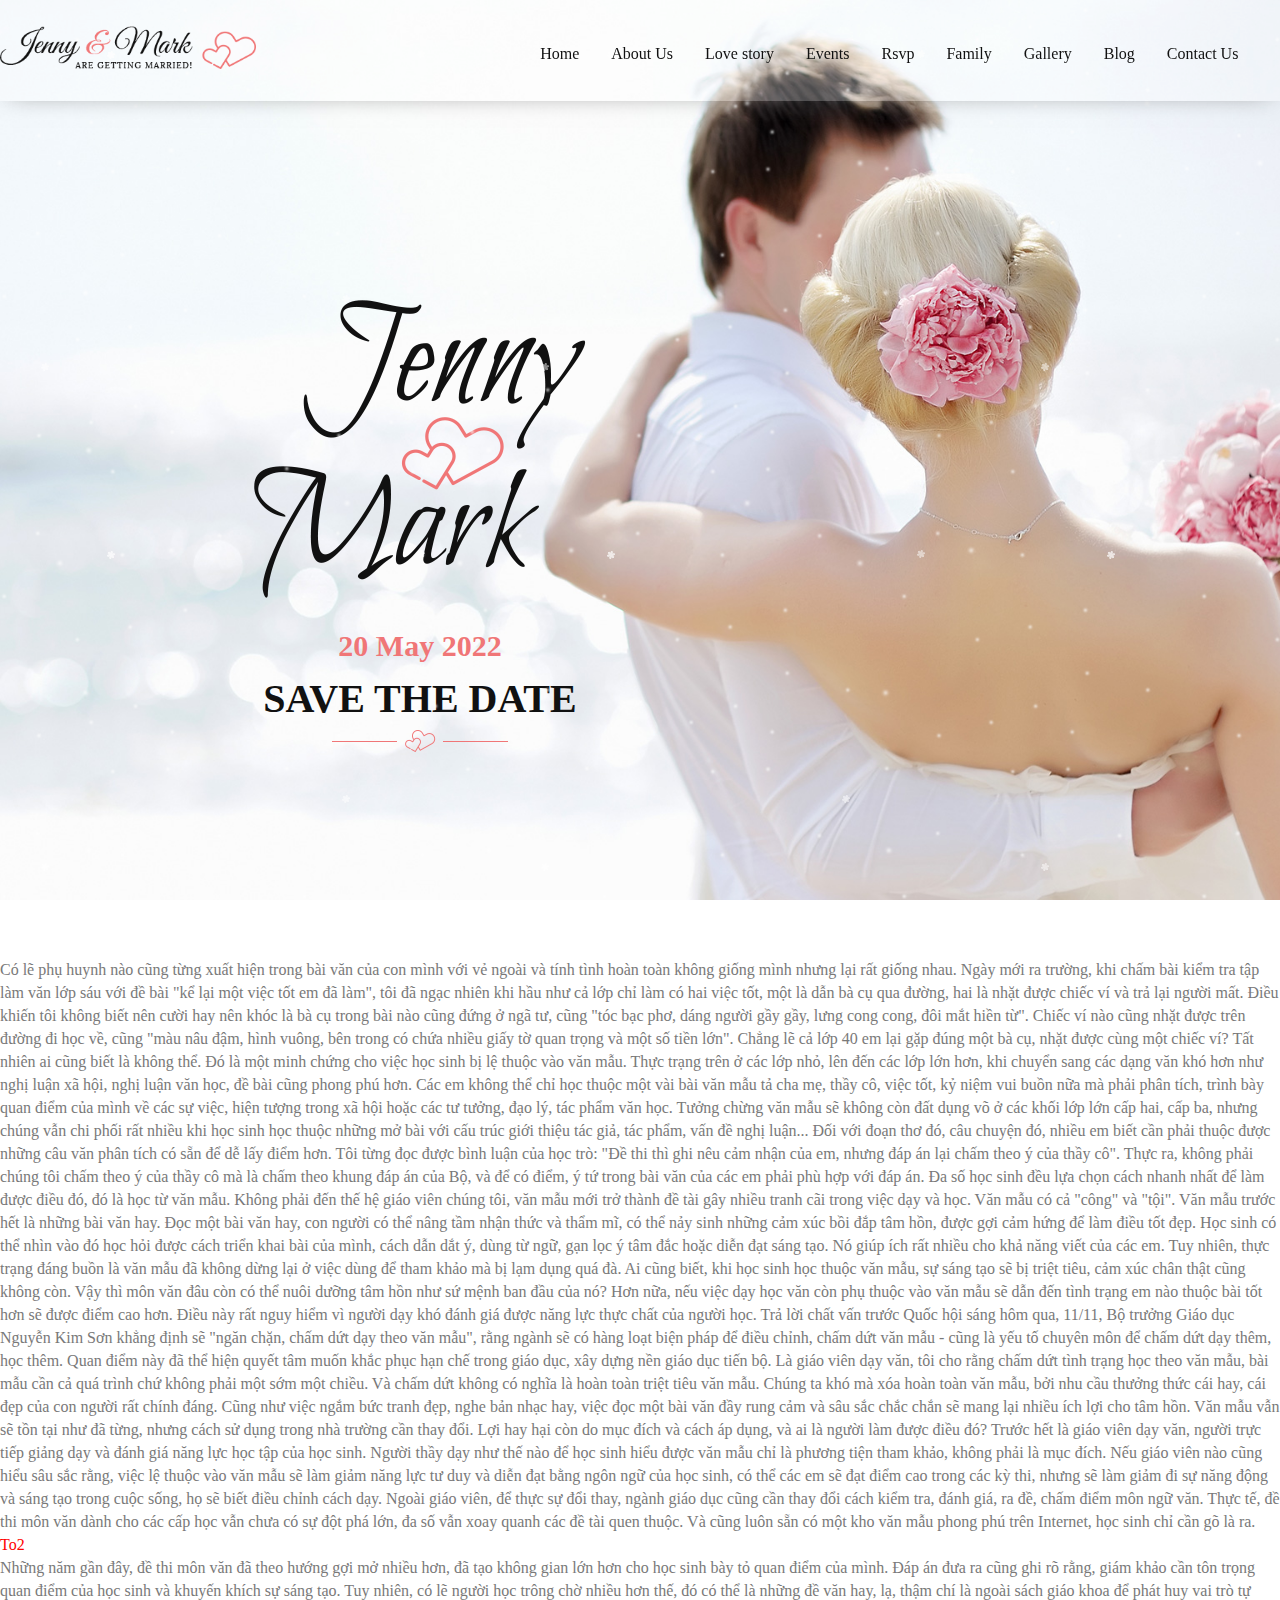
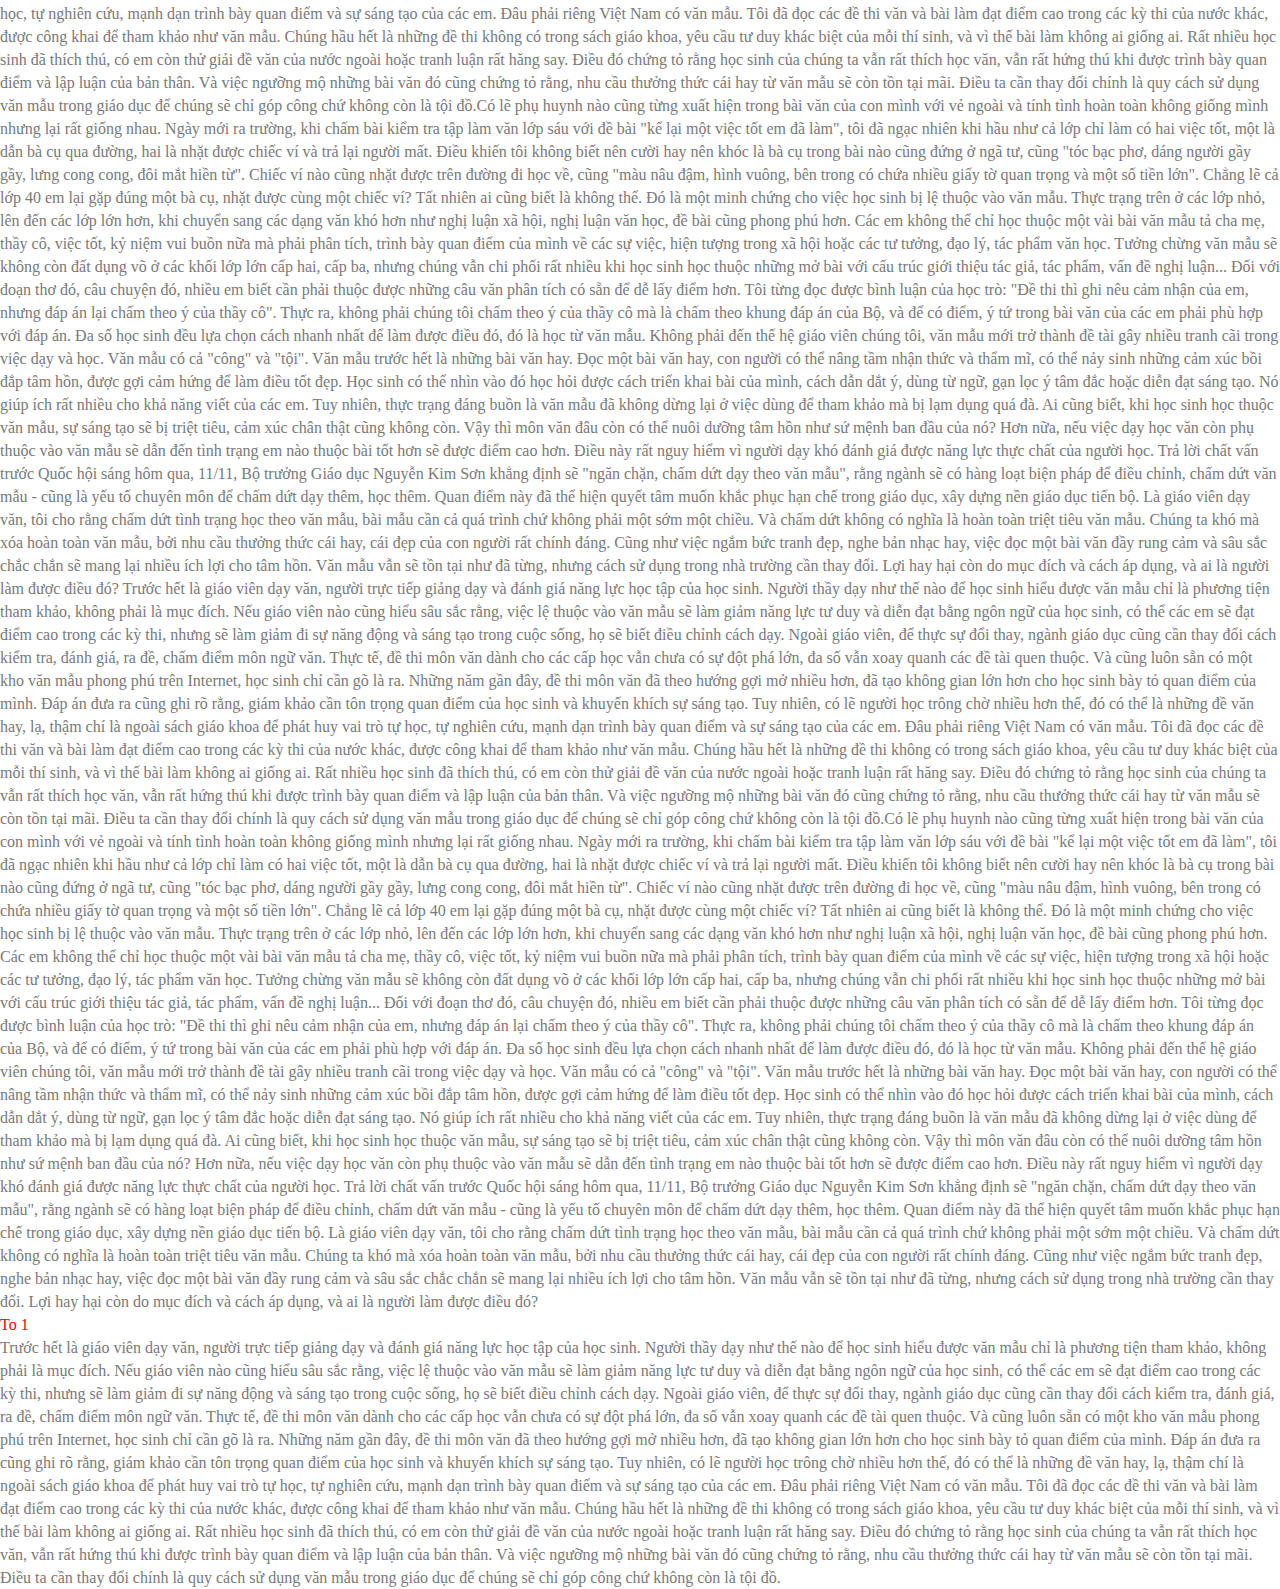
==== index.html @ ba6ad2a2 "task2" ====
<!DOCTYPE html>
<html lang="en">

<head>
    <meta charset="UTF-8">
    <meta http-equiv="X-UA-Compatible" content="IE=edge">
    <meta name="viewport" content="width=device-width, initial-scale=1.0">
    <title>Wedding</title>
    <link rel="stylesheet" href="style.css">
</head>

<body>
    <div class="croll_wrap" section-croll="0">
        <div class="slider">
            <div id="snow"></div>
            <div class="header1">
                <div class="container_header1">
                    <div class="header1_left">
                        <img id="header_logo" src="images/logo.png" alt="">
                    </div>
                    <div class="header1_right">
                        <div class="container_menu">
                            <ul>
                                <li><a href="">Home</a></li>
                                <li><a href="">About Us</a></li>
                                <li><a href="">Love story</a></li>
                                <li><a href="">Events</a></li>
                                <li><a href="">Rsvp</a></li>
                                <li><a href="">Family</a></li>
                                <li><a href="">Gallery</a></li>
                                <li><a href="">Blog</a></li>
                                <li><a href="">Contact Us</a></li>
                            </ul>
                        </div>
                    </div>
                </div>
            </div>
            <div class="info">
                <img src="images/name.png" alt="Slider Img" class="img-responsive">
                <h3>20 may 2022</h3>
                <h1>Save The Date</h1>
                <img src="images/heading.png" alt="Heading" class="img-responsive">
            </div>
        </div>
    </div>
    
    
    Có lẽ phụ huynh nào cũng từng xuất hiện trong bài văn của con mình với vẻ ngoài và tính tình hoàn toàn không giống mình nhưng lại rất giống nhau.

Ngày mới ra trường, khi chấm bài kiểm tra tập làm văn lớp sáu với đề bài "kể lại một việc tốt em đã làm", tôi đã ngạc nhiên khi hầu như cả lớp chỉ làm có hai việc tốt, một là dẫn bà cụ qua đường, hai là nhặt được chiếc ví và trả lại người mất.

Điều khiến tôi không biết nên cười hay nên khóc là bà cụ trong bài nào cũng đứng ở ngã tư, cũng "tóc bạc phơ, dáng người gầy gầy, lưng cong cong, đôi mắt hiền từ". Chiếc ví nào cũng nhặt được trên đường đi học về, cũng "màu nâu đậm, hình vuông, bên trong có chứa nhiều giấy tờ quan trọng và một số tiền lớn".

Chẳng lẽ cả lớp 40 em lại gặp đúng một bà cụ, nhặt được cùng một chiếc ví? Tất nhiên ai cũng biết là không thể. Đó là một minh chứng cho việc học sinh bị lệ thuộc vào văn mẫu.

Thực trạng trên ở các lớp nhỏ, lên đến các lớp lớn hơn, khi chuyển sang các dạng văn khó hơn như nghị luận xã hội, nghị luận văn học, đề bài cũng phong phú hơn. Các em không thể chỉ học thuộc một vài bài văn mẫu tả cha mẹ, thầy cô, việc tốt, kỷ niệm vui buồn nữa mà phải phân tích, trình bày quan điểm của mình về các sự việc, hiện tượng trong xã hội hoặc các tư tưởng, đạo lý, tác phẩm văn học.

Tưởng chừng văn mẫu sẽ không còn đất dụng võ ở các khối lớp lớn cấp hai, cấp ba, nhưng chúng vẫn chi phối rất nhiều khi học sinh học thuộc những mở bài với cấu trúc giới thiệu tác giả, tác phẩm, vấn đề nghị luận... Đối với đoạn thơ đó, câu chuyện đó, nhiều em biết cần phải thuộc được những câu văn phân tích có sẵn để dễ lấy điểm hơn.

Tôi từng đọc được bình luận của học trò: "Đề thi thì ghi nêu cảm nhận của em, nhưng đáp án lại chấm theo ý của thầy cô". Thực ra, không phải chúng tôi chấm theo ý của thầy cô mà là chấm theo khung đáp án của Bộ, và để có điểm, ý tứ trong bài văn của các em phải phù hợp với đáp án. Đa số học sinh đều lựa chọn cách nhanh nhất để làm được điều đó, đó là học từ văn mẫu.

Không phải đến thế hệ giáo viên chúng tôi, văn mẫu mới trở thành đề tài gây nhiều tranh cãi trong việc dạy và học. Văn mẫu có cả "công" và "tội".

Văn mẫu trước hết là những bài văn hay. Đọc một bài văn hay, con người có thể nâng tầm nhận thức và thẩm mĩ, có thể nảy sinh những cảm xúc bồi đắp tâm hồn, được gợi cảm hứng để làm điều tốt đẹp. Học sinh có thể nhìn vào đó học hỏi được cách triển khai bài của mình, cách dẫn dắt ý, dùng từ ngữ, gạn lọc ý tâm đắc hoặc diễn đạt sáng tạo. Nó giúp ích rất nhiều cho khả năng viết của các em.

Tuy nhiên, thực trạng đáng buồn là văn mẫu đã không dừng lại ở việc dùng để tham khảo mà bị lạm dụng quá đà. Ai cũng biết, khi học sinh học thuộc văn mẫu, sự sáng tạo sẽ bị triệt tiêu, cảm xúc chân thật cũng không còn. Vậy thì môn văn đâu còn có thể nuôi dưỡng tâm hồn như sứ mệnh ban đầu của nó? Hơn nữa, nếu việc dạy học văn còn phụ thuộc vào văn mẫu sẽ dẫn đến tình trạng em nào thuộc bài tốt hơn sẽ được điểm cao hơn. Điều này rất nguy hiểm vì người dạy khó đánh giá được năng lực thực chất của người học.

Trả lời chất vấn trước Quốc hội sáng hôm qua, 11/11, Bộ trưởng Giáo dục Nguyễn Kim Sơn khẳng định sẽ "ngăn chặn, chấm dứt dạy theo văn mẫu", rằng ngành sẽ có hàng loạt biện pháp để điều chỉnh, chấm dứt văn mẫu - cũng là yếu tố chuyên môn để chấm dứt dạy thêm, học thêm.

Quan điểm này đã thể hiện quyết tâm muốn khắc phục hạn chế trong giáo dục, xây dựng nền giáo dục tiến bộ. Là giáo viên dạy văn, tôi cho rằng chấm dứt tình trạng học theo văn mẫu, bài mẫu cần cả quá trình chứ không phải một sớm một chiều. Và chấm dứt không có nghĩa là hoàn toàn triệt tiêu văn mẫu.

Chúng ta khó mà xóa hoàn toàn văn mẫu, bởi nhu cầu thưởng thức cái hay, cái đẹp của con người rất chính đáng. Cũng như việc ngắm bức tranh đẹp, nghe bản nhạc hay, việc đọc một bài văn đầy rung cảm và sâu sắc chắc chắn sẽ mang lại nhiều ích lợi cho tâm hồn. Văn mẫu vẫn sẽ tồn tại như đã từng, nhưng cách sử dụng trong nhà trường cần thay đổi. Lợi hay hại còn do mục đích và cách áp dụng, và ai là người làm được điều đó?

Trước hết là giáo viên dạy văn, người trực tiếp giảng dạy và đánh giá năng lực học tập của học sinh. Người thầy dạy như thế nào để học sinh hiểu được văn mẫu chỉ là phương tiện tham khảo, không phải là mục đích. Nếu giáo viên nào cũng hiểu sâu sắc rằng, việc lệ thuộc vào văn mẫu sẽ làm giảm năng lực tư duy và diễn đạt bằng ngôn ngữ của học sinh, có thể các em sẽ đạt điểm cao trong các kỳ thi, nhưng sẽ làm giảm đi sự năng động và sáng tạo trong cuộc sống, họ sẽ biết điều chỉnh cách dạy.

Ngoài giáo viên, để thực sự đổi thay, ngành giáo dục cũng cần thay đổi cách kiểm tra, đánh giá, ra đề, chấm điểm môn ngữ văn. Thực tế, đề thi môn văn dành cho các cấp học vẫn chưa có sự đột phá lớn, đa số vẫn xoay quanh các đề tài quen thuộc. Và cũng luôn sẵn có một kho văn mẫu phong phú trên Internet, học sinh chỉ cần gõ là ra.
<div id="section1">
    <a href="#section2" style="color: red;">To2</a>
</div>
Những năm gần đây, đề thi môn văn đã theo hướng gợi mở nhiều hơn, đã tạo không gian lớn hơn cho học sinh bày tỏ quan điểm của mình. Đáp án đưa ra cũng ghi rõ rằng, giám khảo cần tôn trọng quan điểm của học sinh và khuyến khích sự sáng tạo. Tuy nhiên, có lẽ người học trông chờ nhiều hơn thế, đó có thể là những đề văn hay, lạ, thậm chí là ngoài sách giáo khoa để phát huy vai trò tự học, tự nghiên cứu, mạnh dạn trình bày quan điểm và sự sáng tạo của các em.

Đâu phải riêng Việt Nam có văn mẫu. Tôi đã đọc các đề thi văn và bài làm đạt điểm cao trong các kỳ thi của nước khác, được công khai để tham khảo như văn mẫu. Chúng hầu hết là những đề thi không có trong sách giáo khoa, yêu cầu tư duy khác biệt của mỗi thí sinh, và vì thế bài làm không ai giống ai. Rất nhiều học sinh đã thích thú, có em còn thử giải đề văn của nước ngoài hoặc tranh luận rất hăng say. Điều đó chứng tỏ rằng học sinh của chúng ta vẫn rất thích học văn, vẫn rất hứng thú khi được trình bày quan điểm và lập luận của bản thân.

Và việc ngưỡng mộ những bài văn đó cũng chứng tỏ rằng, nhu cầu thưởng thức cái hay từ văn mẫu sẽ còn tồn tại mãi. Điều ta cần thay đổi chính là quy cách sử dụng văn mẫu trong giáo dục để chúng sẽ chỉ góp công chứ không còn là tội đồ.Có lẽ phụ huynh nào cũng từng xuất hiện trong bài văn của con mình với vẻ ngoài và tính tình hoàn toàn không giống mình nhưng lại rất giống nhau.

Ngày mới ra trường, khi chấm bài kiểm tra tập làm văn lớp sáu với đề bài "kể lại một việc tốt em đã làm", tôi đã ngạc nhiên khi hầu như cả lớp chỉ làm có hai việc tốt, một là dẫn bà cụ qua đường, hai là nhặt được chiếc ví và trả lại người mất.

Điều khiến tôi không biết nên cười hay nên khóc là bà cụ trong bài nào cũng đứng ở ngã tư, cũng "tóc bạc phơ, dáng người gầy gầy, lưng cong cong, đôi mắt hiền từ". Chiếc ví nào cũng nhặt được trên đường đi học về, cũng "màu nâu đậm, hình vuông, bên trong có chứa nhiều giấy tờ quan trọng và một số tiền lớn".

Chẳng lẽ cả lớp 40 em lại gặp đúng một bà cụ, nhặt được cùng một chiếc ví? Tất nhiên ai cũng biết là không thể. Đó là một minh chứng cho việc học sinh bị lệ thuộc vào văn mẫu.

Thực trạng trên ở các lớp nhỏ, lên đến các lớp lớn hơn, khi chuyển sang các dạng văn khó hơn như nghị luận xã hội, nghị luận văn học, đề bài cũng phong phú hơn. Các em không thể chỉ học thuộc một vài bài văn mẫu tả cha mẹ, thầy cô, việc tốt, kỷ niệm vui buồn nữa mà phải phân tích, trình bày quan điểm của mình về các sự việc, hiện tượng trong xã hội hoặc các tư tưởng, đạo lý, tác phẩm văn học.

Tưởng chừng văn mẫu sẽ không còn đất dụng võ ở các khối lớp lớn cấp hai, cấp ba, nhưng chúng vẫn chi phối rất nhiều khi học sinh học thuộc những mở bài với cấu trúc giới thiệu tác giả, tác phẩm, vấn đề nghị luận... Đối với đoạn thơ đó, câu chuyện đó, nhiều em biết cần phải thuộc được những câu văn phân tích có sẵn để dễ lấy điểm hơn.

Tôi từng đọc được bình luận của học trò: "Đề thi thì ghi nêu cảm nhận của em, nhưng đáp án lại chấm theo ý của thầy cô". Thực ra, không phải chúng tôi chấm theo ý của thầy cô mà là chấm theo khung đáp án của Bộ, và để có điểm, ý tứ trong bài văn của các em phải phù hợp với đáp án. Đa số học sinh đều lựa chọn cách nhanh nhất để làm được điều đó, đó là học từ văn mẫu.

Không phải đến thế hệ giáo viên chúng tôi, văn mẫu mới trở thành đề tài gây nhiều tranh cãi trong việc dạy và học. Văn mẫu có cả "công" và "tội".

Văn mẫu trước hết là những bài văn hay. Đọc một bài văn hay, con người có thể nâng tầm nhận thức và thẩm mĩ, có thể nảy sinh những cảm xúc bồi đắp tâm hồn, được gợi cảm hứng để làm điều tốt đẹp. Học sinh có thể nhìn vào đó học hỏi được cách triển khai bài của mình, cách dẫn dắt ý, dùng từ ngữ, gạn lọc ý tâm đắc hoặc diễn đạt sáng tạo. Nó giúp ích rất nhiều cho khả năng viết của các em.
Tuy nhiên, thực trạng đáng buồn là văn mẫu đã không dừng lại ở việc dùng để tham khảo mà bị lạm dụng quá đà. Ai cũng biết, khi học sinh học thuộc văn mẫu, sự sáng tạo sẽ bị triệt tiêu, cảm xúc chân thật cũng không còn. Vậy thì môn văn đâu còn có thể nuôi dưỡng tâm hồn như sứ mệnh ban đầu của nó? Hơn nữa, nếu việc dạy học văn còn phụ thuộc vào văn mẫu sẽ dẫn đến tình trạng em nào thuộc bài tốt hơn sẽ được điểm cao hơn. Điều này rất nguy hiểm vì người dạy khó đánh giá được năng lực thực chất của người học.

Trả lời chất vấn trước Quốc hội sáng hôm qua, 11/11, Bộ trưởng Giáo dục Nguyễn Kim Sơn khẳng định sẽ "ngăn chặn, chấm dứt dạy theo văn mẫu", rằng ngành sẽ có hàng loạt biện pháp để điều chỉnh, chấm dứt văn mẫu - cũng là yếu tố chuyên môn để chấm dứt dạy thêm, học thêm.

Quan điểm này đã thể hiện quyết tâm muốn khắc phục hạn chế trong giáo dục, xây dựng nền giáo dục tiến bộ. Là giáo viên dạy văn, tôi cho rằng chấm dứt tình trạng học theo văn mẫu, bài mẫu cần cả quá trình chứ không phải một sớm một chiều. Và chấm dứt không có nghĩa là hoàn toàn triệt tiêu văn mẫu.

Chúng ta khó mà xóa hoàn toàn văn mẫu, bởi nhu cầu thưởng thức cái hay, cái đẹp của con người rất chính đáng. Cũng như việc ngắm bức tranh đẹp, nghe bản nhạc hay, việc đọc một bài văn đầy rung cảm và sâu sắc chắc chắn sẽ mang lại nhiều ích lợi cho tâm hồn. Văn mẫu vẫn sẽ tồn tại như đã từng, nhưng cách sử dụng trong nhà trường cần thay đổi. Lợi hay hại còn do mục đích và cách áp dụng, và ai là người làm được điều đó?

Trước hết là giáo viên dạy văn, người trực tiếp giảng dạy và đánh giá năng lực học tập của học sinh. Người thầy dạy như thế nào để học sinh hiểu được văn mẫu chỉ là phương tiện tham khảo, không phải là mục đích. Nếu giáo viên nào cũng hiểu sâu sắc rằng, việc lệ thuộc vào văn mẫu sẽ làm giảm năng lực tư duy và diễn đạt bằng ngôn ngữ của học sinh, có thể các em sẽ đạt điểm cao trong các kỳ thi, nhưng sẽ làm giảm đi sự năng động và sáng tạo trong cuộc sống, họ sẽ biết điều chỉnh cách dạy.

Ngoài giáo viên, để thực sự đổi thay, ngành giáo dục cũng cần thay đổi cách kiểm tra, đánh giá, ra đề, chấm điểm môn ngữ văn. Thực tế, đề thi môn văn dành cho các cấp học vẫn chưa có sự đột phá lớn, đa số vẫn xoay quanh các đề tài quen thuộc. Và cũng luôn sẵn có một kho văn mẫu phong phú trên Internet, học sinh chỉ cần gõ là ra.

Những năm gần đây, đề thi môn văn đã theo hướng gợi mở nhiều hơn, đã tạo không gian lớn hơn cho học sinh bày tỏ quan điểm của mình. Đáp án đưa ra cũng ghi rõ rằng, giám khảo cần tôn trọng quan điểm của học sinh và khuyến khích sự sáng tạo. Tuy nhiên, có lẽ người học trông chờ nhiều hơn thế, đó có thể là những đề văn hay, lạ, thậm chí là ngoài sách giáo khoa để phát huy vai trò tự học, tự nghiên cứu, mạnh dạn trình bày quan điểm và sự sáng tạo của các em.

Đâu phải riêng Việt Nam có văn mẫu. Tôi đã đọc các đề thi văn và bài làm đạt điểm cao trong các kỳ thi của nước khác, được công khai để tham khảo như văn mẫu. Chúng hầu hết là những đề thi không có trong sách giáo khoa, yêu cầu tư duy khác biệt của mỗi thí sinh, và vì thế bài làm không ai giống ai. Rất nhiều học sinh đã thích thú, có em còn thử giải đề văn của nước ngoài hoặc tranh luận rất hăng say. Điều đó chứng tỏ rằng học sinh của chúng ta vẫn rất thích học văn, vẫn rất hứng thú khi được trình bày quan điểm và lập luận của bản thân.

Và việc ngưỡng mộ những bài văn đó cũng chứng tỏ rằng, nhu cầu thưởng thức cái hay từ văn mẫu sẽ còn tồn tại mãi. Điều ta cần thay đổi chính là quy cách sử dụng văn mẫu trong giáo dục để chúng sẽ chỉ góp công chứ không còn là tội đồ.Có lẽ phụ huynh nào cũng từng xuất hiện trong bài văn của con mình với vẻ ngoài và tính tình hoàn toàn không giống mình nhưng lại rất giống nhau.

Ngày mới ra trường, khi chấm bài kiểm tra tập làm văn lớp sáu với đề bài "kể lại một việc tốt em đã làm", tôi đã ngạc nhiên khi hầu như cả lớp chỉ làm có hai việc tốt, một là dẫn bà cụ qua đường, hai là nhặt được chiếc ví và trả lại người mất.

Điều khiến tôi không biết nên cười hay nên khóc là bà cụ trong bài nào cũng đứng ở ngã tư, cũng "tóc bạc phơ, dáng người gầy gầy, lưng cong cong, đôi mắt hiền từ". Chiếc ví nào cũng nhặt được trên đường đi học về, cũng "màu nâu đậm, hình vuông, bên trong có chứa nhiều giấy tờ quan trọng và một số tiền lớn".

Chẳng lẽ cả lớp 40 em lại gặp đúng một bà cụ, nhặt được cùng một chiếc ví? Tất nhiên ai cũng biết là không thể. Đó là một minh chứng cho việc học sinh bị lệ thuộc vào văn mẫu.

Thực trạng trên ở các lớp nhỏ, lên đến các lớp lớn hơn, khi chuyển sang các dạng văn khó hơn như nghị luận xã hội, nghị luận văn học, đề bài cũng phong phú hơn. Các em không thể chỉ học thuộc một vài bài văn mẫu tả cha mẹ, thầy cô, việc tốt, kỷ niệm vui buồn nữa mà phải phân tích, trình bày quan điểm của mình về các sự việc, hiện tượng trong xã hội hoặc các tư tưởng, đạo lý, tác phẩm văn học.

Tưởng chừng văn mẫu sẽ không còn đất dụng võ ở các khối lớp lớn cấp hai, cấp ba, nhưng chúng vẫn chi phối rất nhiều khi học sinh học thuộc những mở bài với cấu trúc giới thiệu tác giả, tác phẩm, vấn đề nghị luận... Đối với đoạn thơ đó, câu chuyện đó, nhiều em biết cần phải thuộc được những câu văn phân tích có sẵn để dễ lấy điểm hơn.

Tôi từng đọc được bình luận của học trò: "Đề thi thì ghi nêu cảm nhận của em, nhưng đáp án lại chấm theo ý của thầy cô". Thực ra, không phải chúng tôi chấm theo ý của thầy cô mà là chấm theo khung đáp án của Bộ, và để có điểm, ý tứ trong bài văn của các em phải phù hợp với đáp án. Đa số học sinh đều lựa chọn cách nhanh nhất để làm được điều đó, đó là học từ văn mẫu.

Không phải đến thế hệ giáo viên chúng tôi, văn mẫu mới trở thành đề tài gây nhiều tranh cãi trong việc dạy và học. Văn mẫu có cả "công" và "tội".

Văn mẫu trước hết là những bài văn hay. Đọc một bài văn hay, con người có thể nâng tầm nhận thức và thẩm mĩ, có thể nảy sinh những cảm xúc bồi đắp tâm hồn, được gợi cảm hứng để làm điều tốt đẹp. Học sinh có thể nhìn vào đó học hỏi được cách triển khai bài của mình, cách dẫn dắt ý, dùng từ ngữ, gạn lọc ý tâm đắc hoặc diễn đạt sáng tạo. Nó giúp ích rất nhiều cho khả năng viết của các em.

Tuy nhiên, thực trạng đáng buồn là văn mẫu đã không dừng lại ở việc dùng để tham khảo mà bị lạm dụng quá đà. Ai cũng biết, khi học sinh học thuộc văn mẫu, sự sáng tạo sẽ bị triệt tiêu, cảm xúc chân thật cũng không còn. Vậy thì môn văn đâu còn có thể nuôi dưỡng tâm hồn như sứ mệnh ban đầu của nó? Hơn nữa, nếu việc dạy học văn còn phụ thuộc vào văn mẫu sẽ dẫn đến tình trạng em nào thuộc bài tốt hơn sẽ được điểm cao hơn. Điều này rất nguy hiểm vì người dạy khó đánh giá được năng lực thực chất của người học.

Trả lời chất vấn trước Quốc hội sáng hôm qua, 11/11, Bộ trưởng Giáo dục Nguyễn Kim Sơn khẳng định sẽ "ngăn chặn, chấm dứt dạy theo văn mẫu", rằng ngành sẽ có hàng loạt biện pháp để điều chỉnh, chấm dứt văn mẫu - cũng là yếu tố chuyên môn để chấm dứt dạy thêm, học thêm.

Quan điểm này đã thể hiện quyết tâm muốn khắc phục hạn chế trong giáo dục, xây dựng nền giáo dục tiến bộ. Là giáo viên dạy văn, tôi cho rằng chấm dứt tình trạng học theo văn mẫu, bài mẫu cần cả quá trình chứ không phải một sớm một chiều. Và chấm dứt không có nghĩa là hoàn toàn triệt tiêu văn mẫu.

Chúng ta khó mà xóa hoàn toàn văn mẫu, bởi nhu cầu thưởng thức cái hay, cái đẹp của con người rất chính đáng. Cũng như việc ngắm bức tranh đẹp, nghe bản nhạc hay, việc đọc một bài văn đầy rung cảm và sâu sắc chắc chắn sẽ mang lại nhiều ích lợi cho tâm hồn. Văn mẫu vẫn sẽ tồn tại như đã từng, nhưng cách sử dụng trong nhà trường cần thay đổi. Lợi hay hại còn do mục đích và cách áp dụng, và ai là người làm được điều đó?
<div id="section2">
    <a href="#section1" style="color: red;">To 1</a>
</div>
Trước hết là giáo viên dạy văn, người trực tiếp giảng dạy và đánh giá năng lực học tập của học sinh. Người thầy dạy như thế nào để học sinh hiểu được văn mẫu chỉ là phương tiện tham khảo, không phải là mục đích. Nếu giáo viên nào cũng hiểu sâu sắc rằng, việc lệ thuộc vào văn mẫu sẽ làm giảm năng lực tư duy và diễn đạt bằng ngôn ngữ của học sinh, có thể các em sẽ đạt điểm cao trong các kỳ thi, nhưng sẽ làm giảm đi sự năng động và sáng tạo trong cuộc sống, họ sẽ biết điều chỉnh cách dạy.

Ngoài giáo viên, để thực sự đổi thay, ngành giáo dục cũng cần thay đổi cách kiểm tra, đánh giá, ra đề, chấm điểm môn ngữ văn. Thực tế, đề thi môn văn dành cho các cấp học vẫn chưa có sự đột phá lớn, đa số vẫn xoay quanh các đề tài quen thuộc. Và cũng luôn sẵn có một kho văn mẫu phong phú trên Internet, học sinh chỉ cần gõ là ra.

Những năm gần đây, đề thi môn văn đã theo hướng gợi mở nhiều hơn, đã tạo không gian lớn hơn cho học sinh bày tỏ quan điểm của mình. Đáp án đưa ra cũng ghi rõ rằng, giám khảo cần tôn trọng quan điểm của học sinh và khuyến khích sự sáng tạo. Tuy nhiên, có lẽ người học trông chờ nhiều hơn thế, đó có thể là những đề văn hay, lạ, thậm chí là ngoài sách giáo khoa để phát huy vai trò tự học, tự nghiên cứu, mạnh dạn trình bày quan điểm và sự sáng tạo của các em.

Đâu phải riêng Việt Nam có văn mẫu. Tôi đã đọc các đề thi văn và bài làm đạt điểm cao trong các kỳ thi của nước khác, được công khai để tham khảo như văn mẫu. Chúng hầu hết là những đề thi không có trong sách giáo khoa, yêu cầu tư duy khác biệt của mỗi thí sinh, và vì thế bài làm không ai giống ai. Rất nhiều học sinh đã thích thú, có em còn thử giải đề văn của nước ngoài hoặc tranh luận rất hăng say. Điều đó chứng tỏ rằng học sinh của chúng ta vẫn rất thích học văn, vẫn rất hứng thú khi được trình bày quan điểm và lập luận của bản thân.

Và việc ngưỡng mộ những bài văn đó cũng chứng tỏ rằng, nhu cầu thưởng thức cái hay từ văn mẫu sẽ còn tồn tại mãi. Điều ta cần thay đổi chính là quy cách sử dụng văn mẫu trong giáo dục để chúng sẽ chỉ góp công chứ không còn là tội đồ.
</body>

</html>
---- style.css ----
body,
html {
    font-family: 'Lora', serif;
    font-size: 16px;
    line-height: 23px;
    color: #797979;
    overflow-x: hidden;
    margin: 0;
    padding: 0;
}

html {
    scroll-behavior: smooth;
}

a {
    color: #797979;
    text-decoration: none;
}

a:hover,
a:focus {
    color: #707070;
    text-decoration: none;
}

a:focus {
    outline: none;
}

/* ---------------------- MENU ---------------------- */

.header1 {
    width: 100%;
    position: fixed;
    z-index: 1000;
    top: 0;
    border: none;
    -o-box-shadow: 0px 0px 25px -10px;
    -ms-box-shadow: 0px 0px 25px -10px;
    -moz-box-shadow: 0px 0px 25px -10px;
    -webkit-box-shadow: 0px 0px 25px -10px;
    box-shadow: 0px 0px 25px -10px;
}

.container_header1 {
    display: flex;
    float: left;
    width: 100%;
    background-color: rgba(255, 255, 255, 0.30);
    z-index: 1;
    position: relative;
    padding-top: 2%;
    padding-bottom: 2%;
}

.header1_left {
    width: 20%;
}

.header1_right {
    width: 78%;
}

/* Items of Menu */
.container_menu {
    position: relative;
}

/*LOGO*/
.header1_left #header_logo {
    width: 100%;
}

.container_menu ul {
    display: flex;
    position: absolute;
    right: 0;
}

.container_menu ul li {
    list-style: none;
}

.container_menu ul li a {
    float: left;
    padding: 0px 16px;
    font-size: 16px;
    color: #111111;
}

.container_menu ul li a:hover {
    color: #f07677;
    -webkit-transition: all 0.5s;
    -o-transition: all 0.5s;
    -ms-transition: all 0.5s;
    -moz-transition: all 0.5s;
    transition: all 0.5s;
}

.container1 {
    float: left;
    width: 100%;
}

.slider {
    float: left;
    width: 100%;
    width: 100%;
    background-image: url(images/slider.jpg);
    position: relative;
    background-attachment: fixed;
    position: relative;
    background-size: cover;
    background-position: center center;
    background-repeat: no-repeat;
}



.croll_wrap {
    float: left;
    width: 100%;
}

/*----------------------- SNOW ----------------------- */
#snow {
    background: none;
    background-image: url(images/sn1.png), url(images/sn2.png), url(images/sn3.png);
    height: 100%;
    left: 0;
    position: absolute;
    top: 0;
    width: 100%;
    z-index: 1;
    animation: snow 10s linear infinite;
}

@keyframes snow {
    0% {
        background-position: 0px 0px, 0px 0px, 0px 0px;
    }

    50% {
        background-position: 500px 500px, 100px 200px, -100px 150px;
    }

    100% {
        background-position: 500px 1000px, 200px 400px, -100px 300px;
    }
}

@-moz-keyframes snow {
    0% {
        background-position: 0px 0px, 0px 0px, 0px 0px;
    }

    50% {
        background-position: 500px 500px, 100px 200px, -100px 150px;
    }

    100% {
        background-position: 400px 1000px, 200px 400px, 100px 300px;
    }
}

@-webkit-keyframes snow {
    0% {
        background-position: 0px 0px, 0px 0px, 0px 0px;
    }

    50% {
        background-position: 500px 500px, 100px 200px, -100px 150px;
    }

    100% {
        background-position: 500px 1000px, 200px 400px, -100px 300px;
    }
}

@-ms-keyframes snow {
    0% {
        background-position: 0px 0px, 0px 0px, 0px 0px;
    }

    50% {
        background-position: 500px 500px, 100px 200px, -100px 150px;
    }

    100% {
        background-position: 500px 1000px, 200px 400px, -100px 300px;
    }
}

/*----------------------- INFO IMG ----------------------- */
.info {
    float: left;
    width: 50%;
    padding: 300px 0px 200px 100px;
    text-align: center;
}

.info img {
    display: inline-block;
    animation-duration: 2s;
    animation-delay: 300ms;
    animation-iteration-count: infinite;
    animation-name: pulse;
}

.info h3 {
    font-size: 30px;
    color: #f07677;
    text-transform: capitalize;
    font-family: 'Lora', serif;
}

.info h1 {
    font-size: 40px;
    color: #111111;
    text-transform: uppercase;
    font-family: 'Lora', serif;
    margin: 10px 0px 20px 0px;
}

/*---------(min-width: 992px) and (max-width: 1199px) --------- */
@media (min-width: 992px) and (max-width: 1199px) {

    /* ------------- MENU ------------- */
    .container_header1 {
        padding-top: 2%;
        padding-bottom: 2%;
    }

    .container_menu ul li a {
        float: left;
        font-size: 14px;
    }
}

/*---------(min-width: 768px) and (max-width: 991px) --------- */
@media (min-width: 768px) and (max-width: 992px) {

    /* ------------- MENU ------------- */
    .container_header1 {
        flex-direction: column;
    }

    .header1_left {
        width: 100%;
        text-align: center;
    }
    .header1_right {
        width: 100%;
        height: 50px;
    }
    .header1_left #header_logo {
        width: 30%;
    }

    .container_header1 {
        padding-bottom: 2%;
    }

    .container_menu ul {
        width: 90%;
        position: absolute;
        left: 11%;
    }

    .container_menu ul li a {
        font-size: 16px;
        padding-left: 0px;
    }
}
/*---------(max-width: 767px)) --------- */

@media (max-width: 767px) {
    .container_menu {display: none;}
}
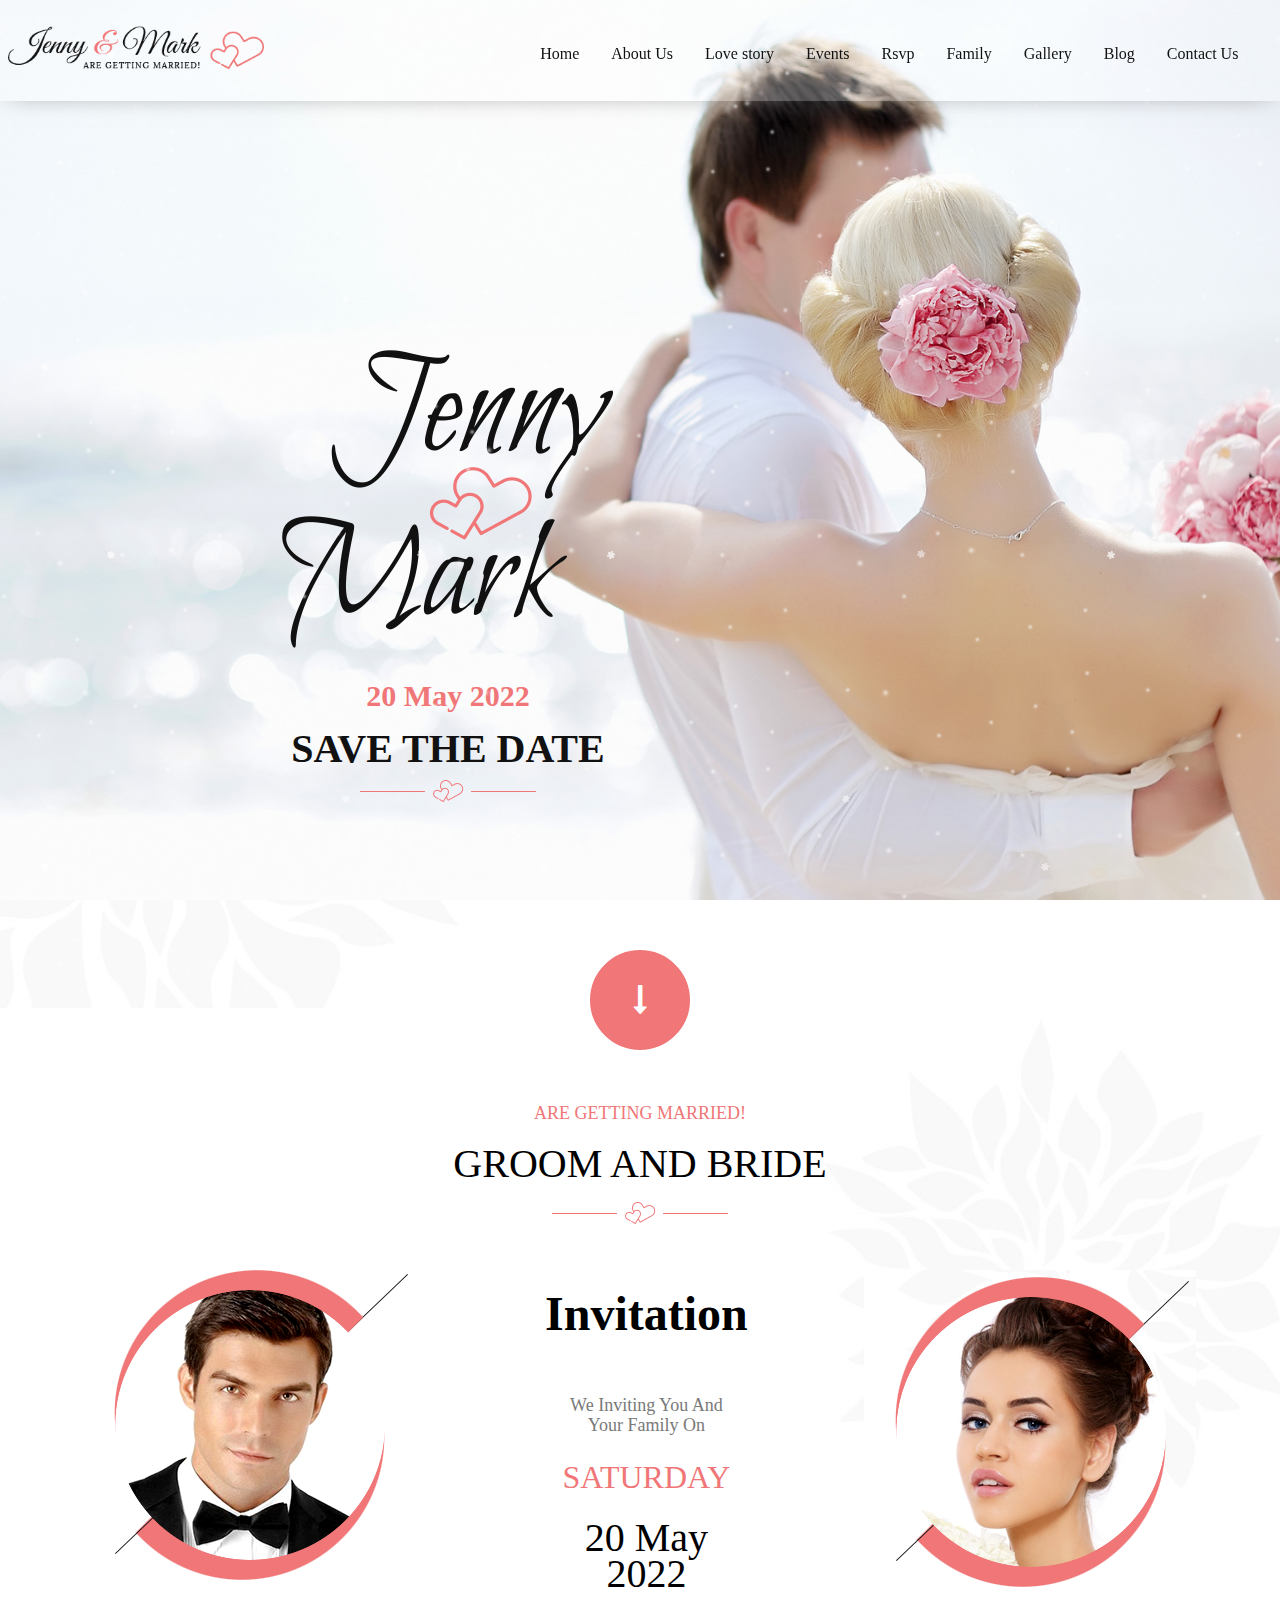
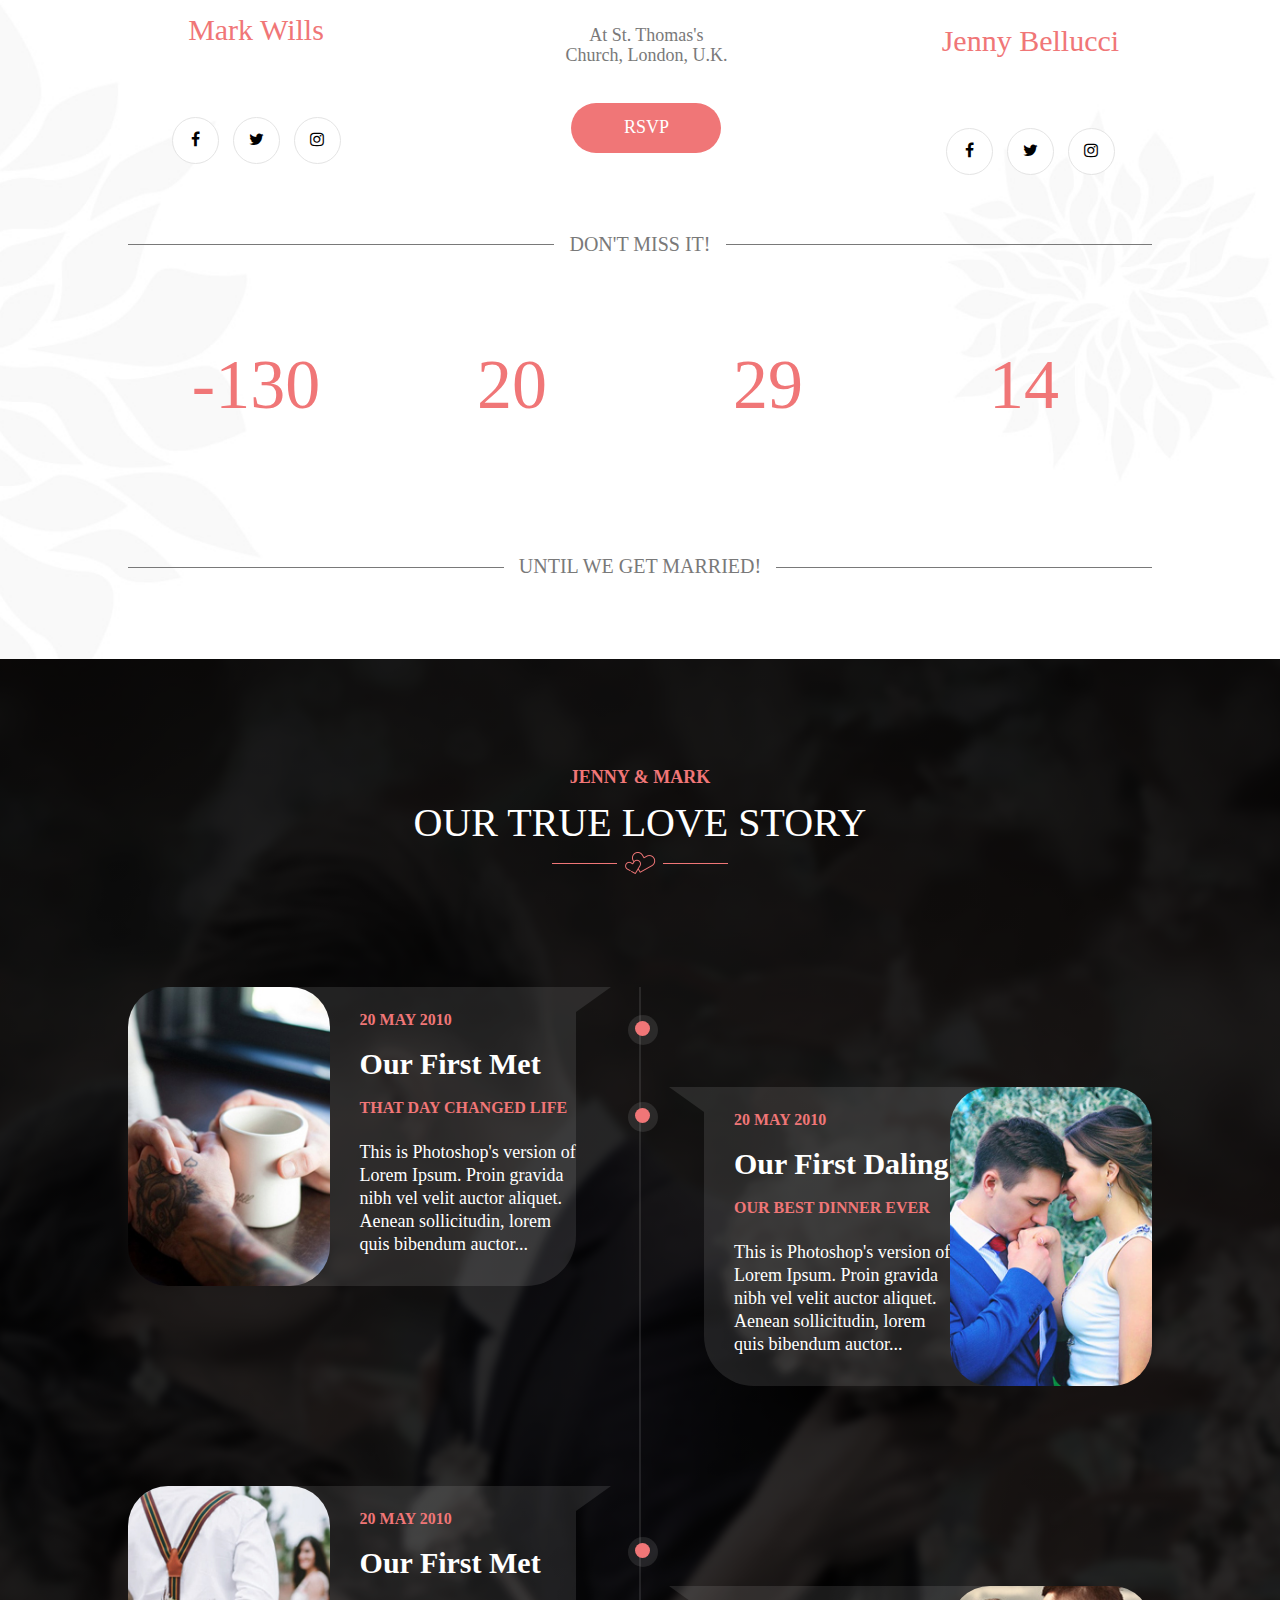
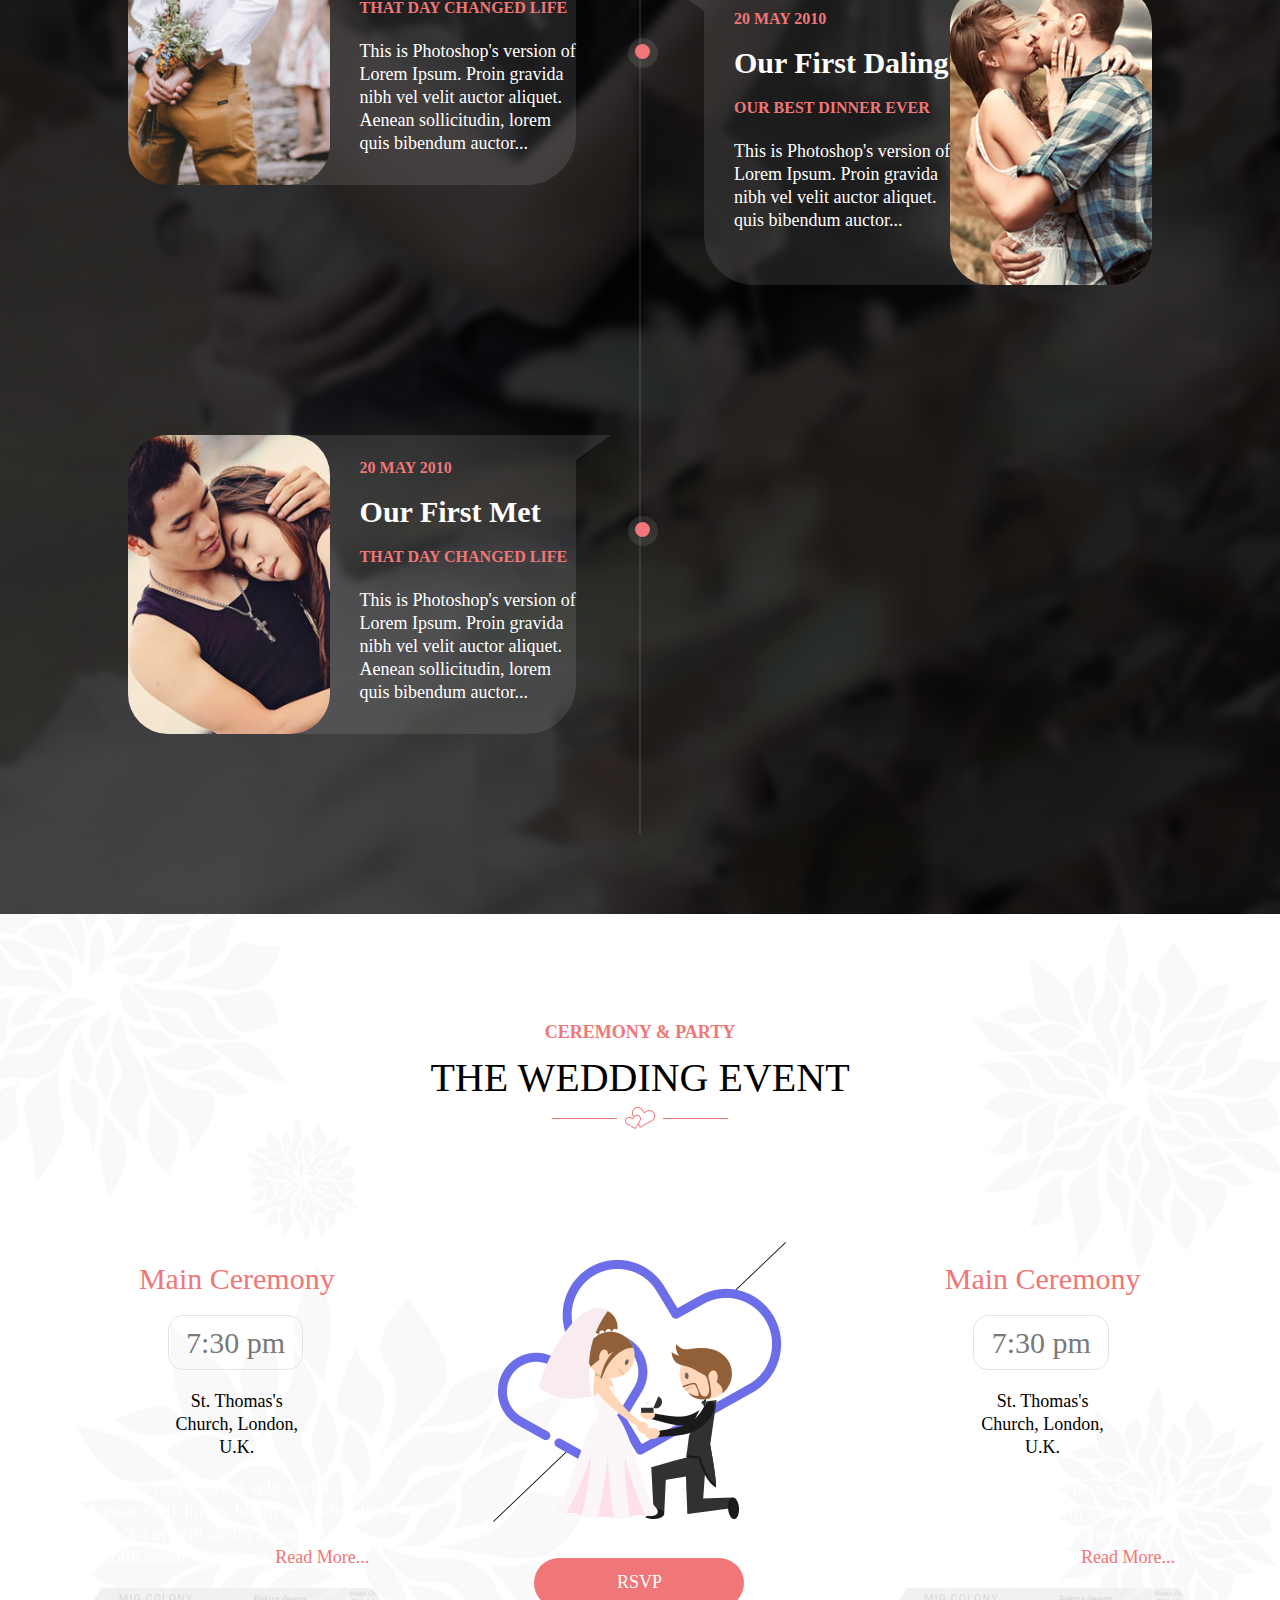
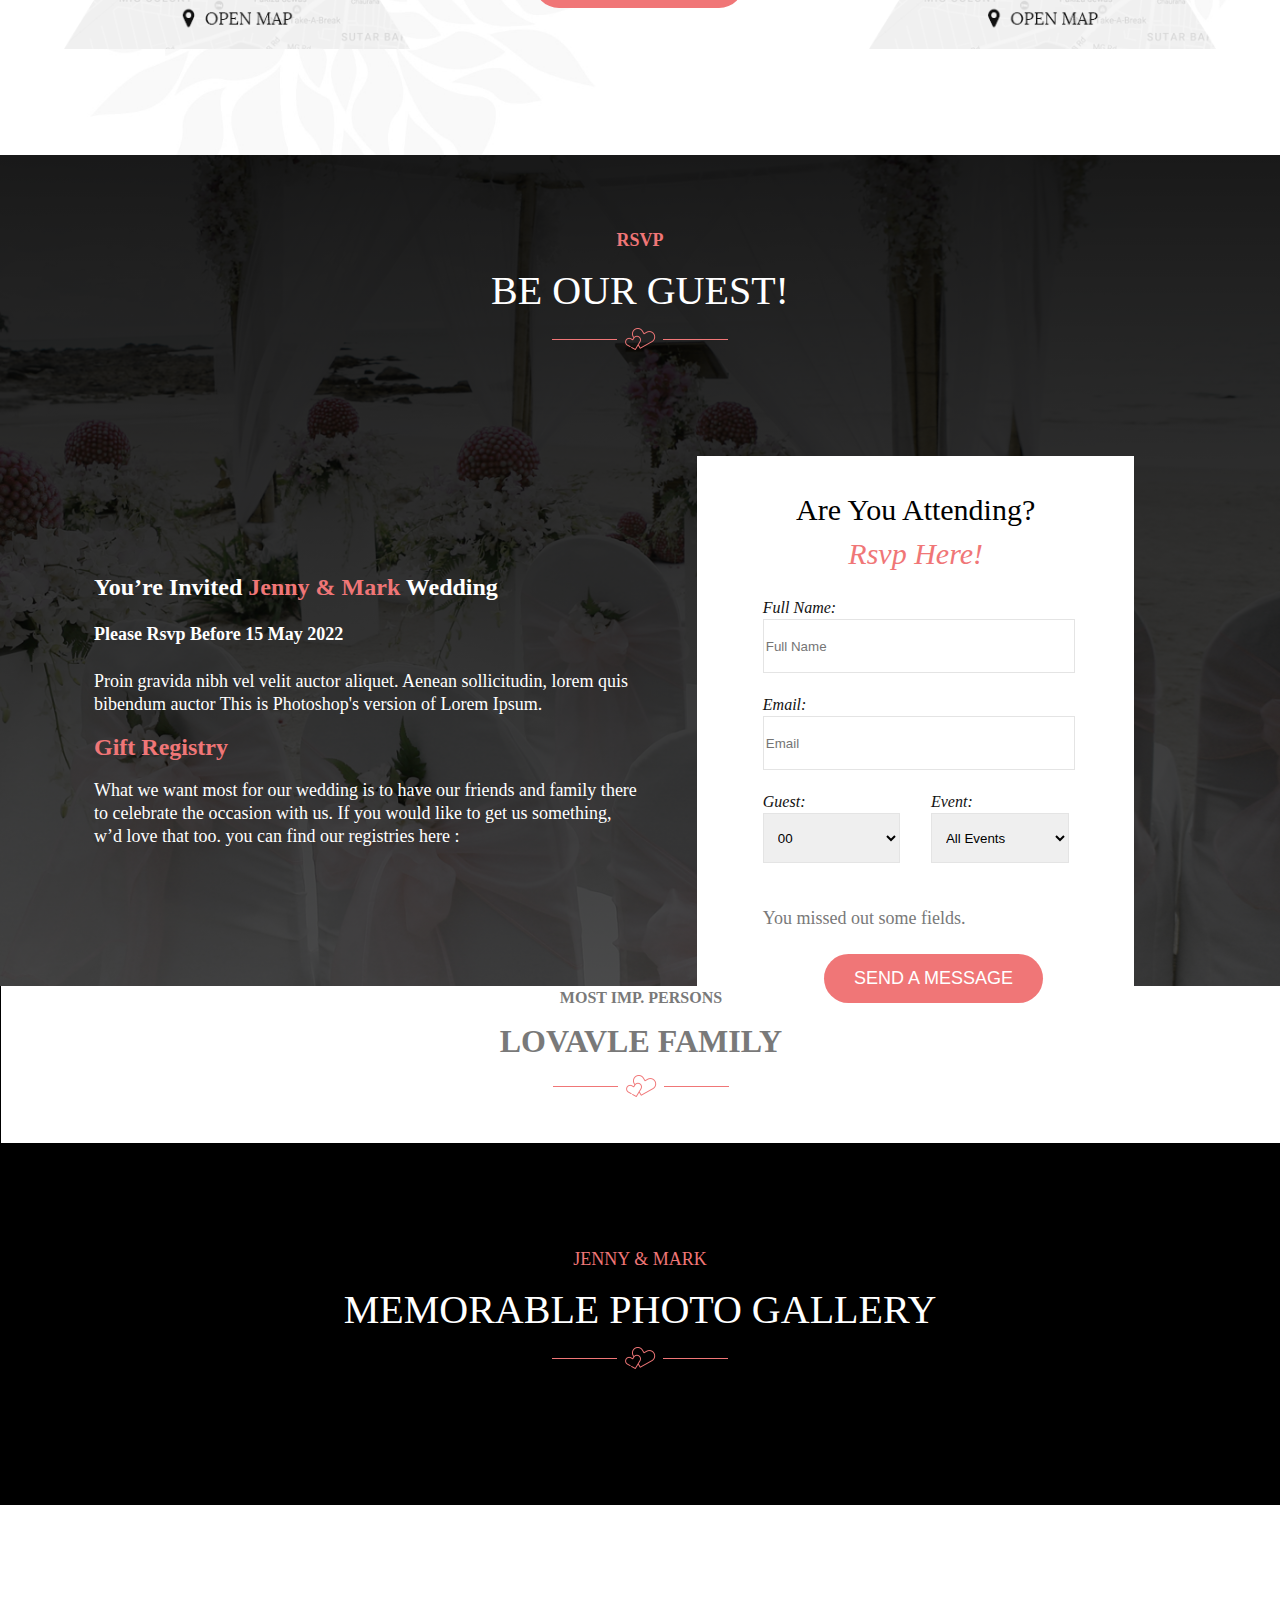
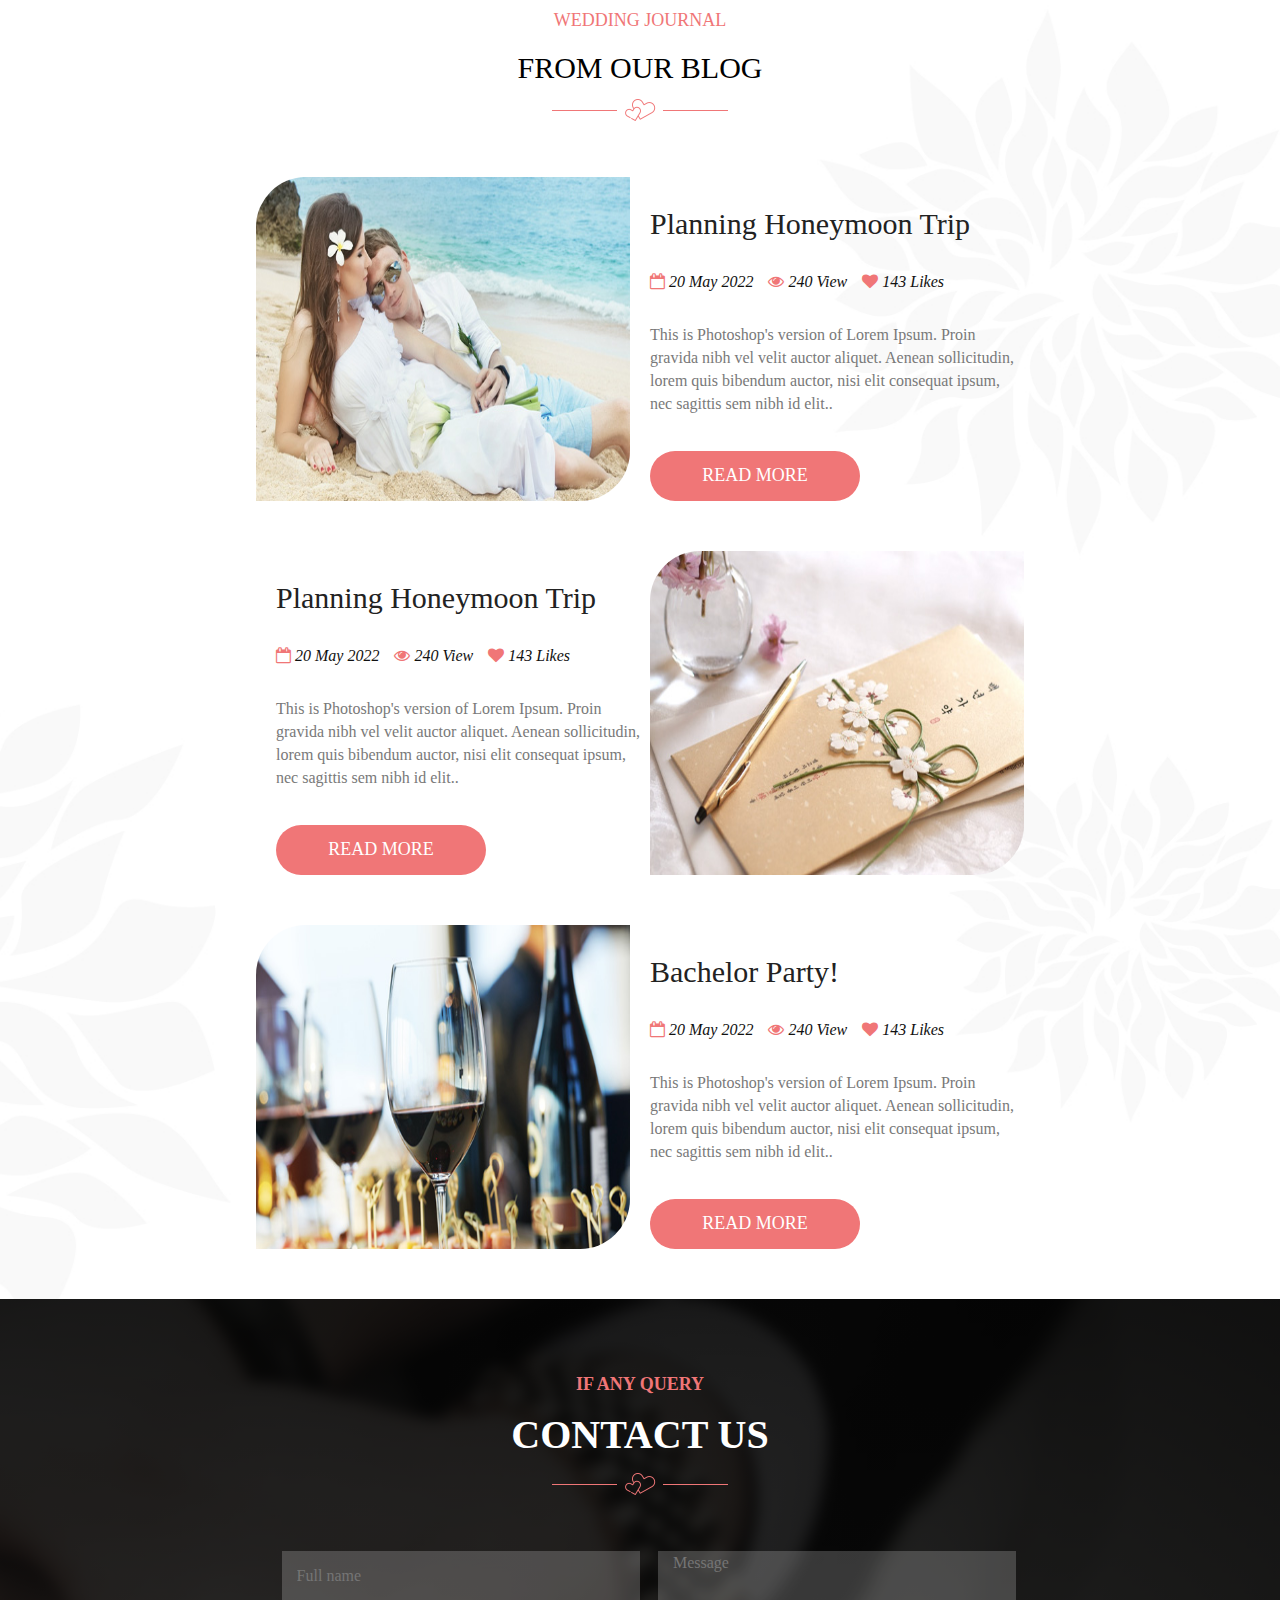
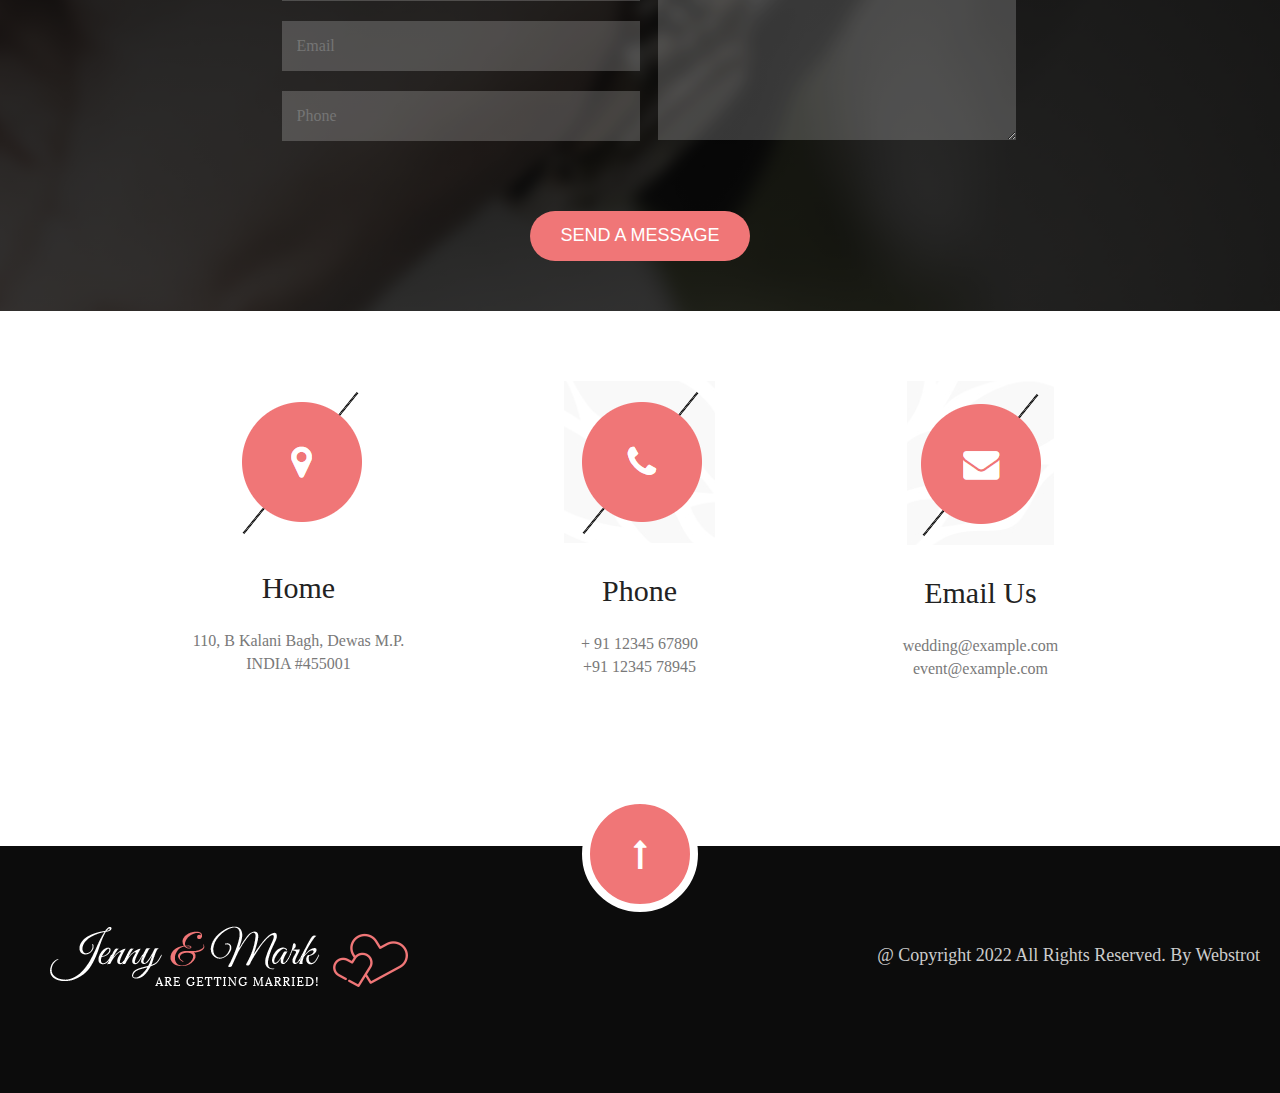
==== commit ce3a4c17: "upload gallery" ====
--- a/index.html
+++ b/index.html
@@ -6,14 +6,43 @@
     <meta http-equiv="X-UA-Compatible" content="IE=edge">
     <meta name="viewport" content="width=device-width, initial-scale=1.0">
     <title>Wedding</title>
+    <link rel="stylesheet" href="./owl.carousel.min.css">
+    <link rel="stylesheet" href="./owl.theme.default.min.css">
+
+    <!-- MAIN CSS -->
     <link rel="stylesheet" href="style.css">
+    <link rel="stylesheet" href="https://cdnjs.cloudflare.com/ajax/libs/font-awesome/4.7.0/css/font-awesome.min.css">
+
+    <script src="open_menu.js"></script>
+    <!-- <link rel="stylesheet" href="slideShow.css"> -->
+
+    <!-- OWL CSS -->
+
+
+
+
 </head>
 
 <body>
-    <div class="croll_wrap" section-croll="0">
+    <div class="croll_wrap" id="section0">
         <div class="slider">
             <div id="snow"></div>
+            <nav id="menu">
+                <ul>
+                    <li><a href="#section0">Home</a></li>
+                    <li><a href="#section1">About Us</a></li>
+                    <li><a href="#section2">Love story</a></li>
+                    <li><a href="#section3">Events</a></li>
+                    <li><a href="#section4">Rsvp</a></li>
+                    <li><a href="">Family</a></li>
+                    <li><a href="#section6">Gallery</a></li>
+                    <li><a href="#section7">Blog</a></li>
+                    <li><a href="#section8">Contact Us</a></li>
+                </ul>
+            </nav>
             <div class="header1">
+                <button id="toggle" class="wd_menu_btn" onclick="close_menu()"><i onclick="myFunction()" id="icons_menu"
+                        class="fa fa-bars" aria-hidden="true"></i></button>
                 <div class="container_header1">
                     <div class="header1_left">
                         <img id="header_logo" src="images/logo.png" alt="">
@@ -21,15 +50,15 @@
                     <div class="header1_right">
                         <div class="container_menu">
                             <ul>
-                                <li><a href="">Home</a></li>
-                                <li><a href="">About Us</a></li>
-                                <li><a href="">Love story</a></li>
-                                <li><a href="">Events</a></li>
-                                <li><a href="">Rsvp</a></li>
+                                <li><a href="#section0">Home</a></li>
+                                <li><a href="#section1">About Us</a></li>
+                                <li><a href="#section2">Love story</a></li>
+                                <li><a href="#section3">Events</a></li>
+                                <li><a href="#section4">Rsvp</a></li>
                                 <li><a href="">Family</a></li>
-                                <li><a href="">Gallery</a></li>
-                                <li><a href="">Blog</a></li>
-                                <li><a href="">Contact Us</a></li>
+                                <li><a href="#section6">Gallery</a></li>
+                                <li><a href="#section7">Blog</a></li>
+                                <li><a href="#section8">Contact Us</a></li>
                             </ul>
                         </div>
                     </div>
@@ -41,116 +70,690 @@
                 <h1>Save The Date</h1>
                 <img src="images/heading.png" alt="Heading" class="img-responsive">
             </div>
-        </div>
-    </div>
-    
-    
-    Có lẽ phụ huynh nào cũng từng xuất hiện trong bài văn của con mình với vẻ ngoài và tính tình hoàn toàn không giống mình nhưng lại rất giống nhau.
-
-Ngày mới ra trường, khi chấm bài kiểm tra tập làm văn lớp sáu với đề bài "kể lại một việc tốt em đã làm", tôi đã ngạc nhiên khi hầu như cả lớp chỉ làm có hai việc tốt, một là dẫn bà cụ qua đường, hai là nhặt được chiếc ví và trả lại người mất.
-
-Điều khiến tôi không biết nên cười hay nên khóc là bà cụ trong bài nào cũng đứng ở ngã tư, cũng "tóc bạc phơ, dáng người gầy gầy, lưng cong cong, đôi mắt hiền từ". Chiếc ví nào cũng nhặt được trên đường đi học về, cũng "màu nâu đậm, hình vuông, bên trong có chứa nhiều giấy tờ quan trọng và một số tiền lớn".
-
-Chẳng lẽ cả lớp 40 em lại gặp đúng một bà cụ, nhặt được cùng một chiếc ví? Tất nhiên ai cũng biết là không thể. Đó là một minh chứng cho việc học sinh bị lệ thuộc vào văn mẫu.
-
-Thực trạng trên ở các lớp nhỏ, lên đến các lớp lớn hơn, khi chuyển sang các dạng văn khó hơn như nghị luận xã hội, nghị luận văn học, đề bài cũng phong phú hơn. Các em không thể chỉ học thuộc một vài bài văn mẫu tả cha mẹ, thầy cô, việc tốt, kỷ niệm vui buồn nữa mà phải phân tích, trình bày quan điểm của mình về các sự việc, hiện tượng trong xã hội hoặc các tư tưởng, đạo lý, tác phẩm văn học.
-
-Tưởng chừng văn mẫu sẽ không còn đất dụng võ ở các khối lớp lớn cấp hai, cấp ba, nhưng chúng vẫn chi phối rất nhiều khi học sinh học thuộc những mở bài với cấu trúc giới thiệu tác giả, tác phẩm, vấn đề nghị luận... Đối với đoạn thơ đó, câu chuyện đó, nhiều em biết cần phải thuộc được những câu văn phân tích có sẵn để dễ lấy điểm hơn.
-
-Tôi từng đọc được bình luận của học trò: "Đề thi thì ghi nêu cảm nhận của em, nhưng đáp án lại chấm theo ý của thầy cô". Thực ra, không phải chúng tôi chấm theo ý của thầy cô mà là chấm theo khung đáp án của Bộ, và để có điểm, ý tứ trong bài văn của các em phải phù hợp với đáp án. Đa số học sinh đều lựa chọn cách nhanh nhất để làm được điều đó, đó là học từ văn mẫu.
-
-Không phải đến thế hệ giáo viên chúng tôi, văn mẫu mới trở thành đề tài gây nhiều tranh cãi trong việc dạy và học. Văn mẫu có cả "công" và "tội".
-
-Văn mẫu trước hết là những bài văn hay. Đọc một bài văn hay, con người có thể nâng tầm nhận thức và thẩm mĩ, có thể nảy sinh những cảm xúc bồi đắp tâm hồn, được gợi cảm hứng để làm điều tốt đẹp. Học sinh có thể nhìn vào đó học hỏi được cách triển khai bài của mình, cách dẫn dắt ý, dùng từ ngữ, gạn lọc ý tâm đắc hoặc diễn đạt sáng tạo. Nó giúp ích rất nhiều cho khả năng viết của các em.
-
-Tuy nhiên, thực trạng đáng buồn là văn mẫu đã không dừng lại ở việc dùng để tham khảo mà bị lạm dụng quá đà. Ai cũng biết, khi học sinh học thuộc văn mẫu, sự sáng tạo sẽ bị triệt tiêu, cảm xúc chân thật cũng không còn. Vậy thì môn văn đâu còn có thể nuôi dưỡng tâm hồn như sứ mệnh ban đầu của nó? Hơn nữa, nếu việc dạy học văn còn phụ thuộc vào văn mẫu sẽ dẫn đến tình trạng em nào thuộc bài tốt hơn sẽ được điểm cao hơn. Điều này rất nguy hiểm vì người dạy khó đánh giá được năng lực thực chất của người học.
-
-Trả lời chất vấn trước Quốc hội sáng hôm qua, 11/11, Bộ trưởng Giáo dục Nguyễn Kim Sơn khẳng định sẽ "ngăn chặn, chấm dứt dạy theo văn mẫu", rằng ngành sẽ có hàng loạt biện pháp để điều chỉnh, chấm dứt văn mẫu - cũng là yếu tố chuyên môn để chấm dứt dạy thêm, học thêm.
-
-Quan điểm này đã thể hiện quyết tâm muốn khắc phục hạn chế trong giáo dục, xây dựng nền giáo dục tiến bộ. Là giáo viên dạy văn, tôi cho rằng chấm dứt tình trạng học theo văn mẫu, bài mẫu cần cả quá trình chứ không phải một sớm một chiều. Và chấm dứt không có nghĩa là hoàn toàn triệt tiêu văn mẫu.
-
-Chúng ta khó mà xóa hoàn toàn văn mẫu, bởi nhu cầu thưởng thức cái hay, cái đẹp của con người rất chính đáng. Cũng như việc ngắm bức tranh đẹp, nghe bản nhạc hay, việc đọc một bài văn đầy rung cảm và sâu sắc chắc chắn sẽ mang lại nhiều ích lợi cho tâm hồn. Văn mẫu vẫn sẽ tồn tại như đã từng, nhưng cách sử dụng trong nhà trường cần thay đổi. Lợi hay hại còn do mục đích và cách áp dụng, và ai là người làm được điều đó?
-
-Trước hết là giáo viên dạy văn, người trực tiếp giảng dạy và đánh giá năng lực học tập của học sinh. Người thầy dạy như thế nào để học sinh hiểu được văn mẫu chỉ là phương tiện tham khảo, không phải là mục đích. Nếu giáo viên nào cũng hiểu sâu sắc rằng, việc lệ thuộc vào văn mẫu sẽ làm giảm năng lực tư duy và diễn đạt bằng ngôn ngữ của học sinh, có thể các em sẽ đạt điểm cao trong các kỳ thi, nhưng sẽ làm giảm đi sự năng động và sáng tạo trong cuộc sống, họ sẽ biết điều chỉnh cách dạy.
-
-Ngoài giáo viên, để thực sự đổi thay, ngành giáo dục cũng cần thay đổi cách kiểm tra, đánh giá, ra đề, chấm điểm môn ngữ văn. Thực tế, đề thi môn văn dành cho các cấp học vẫn chưa có sự đột phá lớn, đa số vẫn xoay quanh các đề tài quen thuộc. Và cũng luôn sẵn có một kho văn mẫu phong phú trên Internet, học sinh chỉ cần gõ là ra.
-<div id="section1">
-    <a href="#section2" style="color: red;">To2</a>
-</div>
-Những năm gần đây, đề thi môn văn đã theo hướng gợi mở nhiều hơn, đã tạo không gian lớn hơn cho học sinh bày tỏ quan điểm của mình. Đáp án đưa ra cũng ghi rõ rằng, giám khảo cần tôn trọng quan điểm của học sinh và khuyến khích sự sáng tạo. Tuy nhiên, có lẽ người học trông chờ nhiều hơn thế, đó có thể là những đề văn hay, lạ, thậm chí là ngoài sách giáo khoa để phát huy vai trò tự học, tự nghiên cứu, mạnh dạn trình bày quan điểm và sự sáng tạo của các em.
-
-Đâu phải riêng Việt Nam có văn mẫu. Tôi đã đọc các đề thi văn và bài làm đạt điểm cao trong các kỳ thi của nước khác, được công khai để tham khảo như văn mẫu. Chúng hầu hết là những đề thi không có trong sách giáo khoa, yêu cầu tư duy khác biệt của mỗi thí sinh, và vì thế bài làm không ai giống ai. Rất nhiều học sinh đã thích thú, có em còn thử giải đề văn của nước ngoài hoặc tranh luận rất hăng say. Điều đó chứng tỏ rằng học sinh của chúng ta vẫn rất thích học văn, vẫn rất hứng thú khi được trình bày quan điểm và lập luận của bản thân.
-
-Và việc ngưỡng mộ những bài văn đó cũng chứng tỏ rằng, nhu cầu thưởng thức cái hay từ văn mẫu sẽ còn tồn tại mãi. Điều ta cần thay đổi chính là quy cách sử dụng văn mẫu trong giáo dục để chúng sẽ chỉ góp công chứ không còn là tội đồ.Có lẽ phụ huynh nào cũng từng xuất hiện trong bài văn của con mình với vẻ ngoài và tính tình hoàn toàn không giống mình nhưng lại rất giống nhau.
-
-Ngày mới ra trường, khi chấm bài kiểm tra tập làm văn lớp sáu với đề bài "kể lại một việc tốt em đã làm", tôi đã ngạc nhiên khi hầu như cả lớp chỉ làm có hai việc tốt, một là dẫn bà cụ qua đường, hai là nhặt được chiếc ví và trả lại người mất.
-
-Điều khiến tôi không biết nên cười hay nên khóc là bà cụ trong bài nào cũng đứng ở ngã tư, cũng "tóc bạc phơ, dáng người gầy gầy, lưng cong cong, đôi mắt hiền từ". Chiếc ví nào cũng nhặt được trên đường đi học về, cũng "màu nâu đậm, hình vuông, bên trong có chứa nhiều giấy tờ quan trọng và một số tiền lớn".
-
-Chẳng lẽ cả lớp 40 em lại gặp đúng một bà cụ, nhặt được cùng một chiếc ví? Tất nhiên ai cũng biết là không thể. Đó là một minh chứng cho việc học sinh bị lệ thuộc vào văn mẫu.
-
-Thực trạng trên ở các lớp nhỏ, lên đến các lớp lớn hơn, khi chuyển sang các dạng văn khó hơn như nghị luận xã hội, nghị luận văn học, đề bài cũng phong phú hơn. Các em không thể chỉ học thuộc một vài bài văn mẫu tả cha mẹ, thầy cô, việc tốt, kỷ niệm vui buồn nữa mà phải phân tích, trình bày quan điểm của mình về các sự việc, hiện tượng trong xã hội hoặc các tư tưởng, đạo lý, tác phẩm văn học.
-
-Tưởng chừng văn mẫu sẽ không còn đất dụng võ ở các khối lớp lớn cấp hai, cấp ba, nhưng chúng vẫn chi phối rất nhiều khi học sinh học thuộc những mở bài với cấu trúc giới thiệu tác giả, tác phẩm, vấn đề nghị luận... Đối với đoạn thơ đó, câu chuyện đó, nhiều em biết cần phải thuộc được những câu văn phân tích có sẵn để dễ lấy điểm hơn.
-
-Tôi từng đọc được bình luận của học trò: "Đề thi thì ghi nêu cảm nhận của em, nhưng đáp án lại chấm theo ý của thầy cô". Thực ra, không phải chúng tôi chấm theo ý của thầy cô mà là chấm theo khung đáp án của Bộ, và để có điểm, ý tứ trong bài văn của các em phải phù hợp với đáp án. Đa số học sinh đều lựa chọn cách nhanh nhất để làm được điều đó, đó là học từ văn mẫu.
-
-Không phải đến thế hệ giáo viên chúng tôi, văn mẫu mới trở thành đề tài gây nhiều tranh cãi trong việc dạy và học. Văn mẫu có cả "công" và "tội".
-
-Văn mẫu trước hết là những bài văn hay. Đọc một bài văn hay, con người có thể nâng tầm nhận thức và thẩm mĩ, có thể nảy sinh những cảm xúc bồi đắp tâm hồn, được gợi cảm hứng để làm điều tốt đẹp. Học sinh có thể nhìn vào đó học hỏi được cách triển khai bài của mình, cách dẫn dắt ý, dùng từ ngữ, gạn lọc ý tâm đắc hoặc diễn đạt sáng tạo. Nó giúp ích rất nhiều cho khả năng viết của các em.
-Tuy nhiên, thực trạng đáng buồn là văn mẫu đã không dừng lại ở việc dùng để tham khảo mà bị lạm dụng quá đà. Ai cũng biết, khi học sinh học thuộc văn mẫu, sự sáng tạo sẽ bị triệt tiêu, cảm xúc chân thật cũng không còn. Vậy thì môn văn đâu còn có thể nuôi dưỡng tâm hồn như sứ mệnh ban đầu của nó? Hơn nữa, nếu việc dạy học văn còn phụ thuộc vào văn mẫu sẽ dẫn đến tình trạng em nào thuộc bài tốt hơn sẽ được điểm cao hơn. Điều này rất nguy hiểm vì người dạy khó đánh giá được năng lực thực chất của người học.
-
-Trả lời chất vấn trước Quốc hội sáng hôm qua, 11/11, Bộ trưởng Giáo dục Nguyễn Kim Sơn khẳng định sẽ "ngăn chặn, chấm dứt dạy theo văn mẫu", rằng ngành sẽ có hàng loạt biện pháp để điều chỉnh, chấm dứt văn mẫu - cũng là yếu tố chuyên môn để chấm dứt dạy thêm, học thêm.
-
-Quan điểm này đã thể hiện quyết tâm muốn khắc phục hạn chế trong giáo dục, xây dựng nền giáo dục tiến bộ. Là giáo viên dạy văn, tôi cho rằng chấm dứt tình trạng học theo văn mẫu, bài mẫu cần cả quá trình chứ không phải một sớm một chiều. Và chấm dứt không có nghĩa là hoàn toàn triệt tiêu văn mẫu.
-
-Chúng ta khó mà xóa hoàn toàn văn mẫu, bởi nhu cầu thưởng thức cái hay, cái đẹp của con người rất chính đáng. Cũng như việc ngắm bức tranh đẹp, nghe bản nhạc hay, việc đọc một bài văn đầy rung cảm và sâu sắc chắc chắn sẽ mang lại nhiều ích lợi cho tâm hồn. Văn mẫu vẫn sẽ tồn tại như đã từng, nhưng cách sử dụng trong nhà trường cần thay đổi. Lợi hay hại còn do mục đích và cách áp dụng, và ai là người làm được điều đó?
-
-Trước hết là giáo viên dạy văn, người trực tiếp giảng dạy và đánh giá năng lực học tập của học sinh. Người thầy dạy như thế nào để học sinh hiểu được văn mẫu chỉ là phương tiện tham khảo, không phải là mục đích. Nếu giáo viên nào cũng hiểu sâu sắc rằng, việc lệ thuộc vào văn mẫu sẽ làm giảm năng lực tư duy và diễn đạt bằng ngôn ngữ của học sinh, có thể các em sẽ đạt điểm cao trong các kỳ thi, nhưng sẽ làm giảm đi sự năng động và sáng tạo trong cuộc sống, họ sẽ biết điều chỉnh cách dạy.
-
-Ngoài giáo viên, để thực sự đổi thay, ngành giáo dục cũng cần thay đổi cách kiểm tra, đánh giá, ra đề, chấm điểm môn ngữ văn. Thực tế, đề thi môn văn dành cho các cấp học vẫn chưa có sự đột phá lớn, đa số vẫn xoay quanh các đề tài quen thuộc. Và cũng luôn sẵn có một kho văn mẫu phong phú trên Internet, học sinh chỉ cần gõ là ra.
-
-Những năm gần đây, đề thi môn văn đã theo hướng gợi mở nhiều hơn, đã tạo không gian lớn hơn cho học sinh bày tỏ quan điểm của mình. Đáp án đưa ra cũng ghi rõ rằng, giám khảo cần tôn trọng quan điểm của học sinh và khuyến khích sự sáng tạo. Tuy nhiên, có lẽ người học trông chờ nhiều hơn thế, đó có thể là những đề văn hay, lạ, thậm chí là ngoài sách giáo khoa để phát huy vai trò tự học, tự nghiên cứu, mạnh dạn trình bày quan điểm và sự sáng tạo của các em.
-
-Đâu phải riêng Việt Nam có văn mẫu. Tôi đã đọc các đề thi văn và bài làm đạt điểm cao trong các kỳ thi của nước khác, được công khai để tham khảo như văn mẫu. Chúng hầu hết là những đề thi không có trong sách giáo khoa, yêu cầu tư duy khác biệt của mỗi thí sinh, và vì thế bài làm không ai giống ai. Rất nhiều học sinh đã thích thú, có em còn thử giải đề văn của nước ngoài hoặc tranh luận rất hăng say. Điều đó chứng tỏ rằng học sinh của chúng ta vẫn rất thích học văn, vẫn rất hứng thú khi được trình bày quan điểm và lập luận của bản thân.
-
-Và việc ngưỡng mộ những bài văn đó cũng chứng tỏ rằng, nhu cầu thưởng thức cái hay từ văn mẫu sẽ còn tồn tại mãi. Điều ta cần thay đổi chính là quy cách sử dụng văn mẫu trong giáo dục để chúng sẽ chỉ góp công chứ không còn là tội đồ.Có lẽ phụ huynh nào cũng từng xuất hiện trong bài văn của con mình với vẻ ngoài và tính tình hoàn toàn không giống mình nhưng lại rất giống nhau.
-
-Ngày mới ra trường, khi chấm bài kiểm tra tập làm văn lớp sáu với đề bài "kể lại một việc tốt em đã làm", tôi đã ngạc nhiên khi hầu như cả lớp chỉ làm có hai việc tốt, một là dẫn bà cụ qua đường, hai là nhặt được chiếc ví và trả lại người mất.
-
-Điều khiến tôi không biết nên cười hay nên khóc là bà cụ trong bài nào cũng đứng ở ngã tư, cũng "tóc bạc phơ, dáng người gầy gầy, lưng cong cong, đôi mắt hiền từ". Chiếc ví nào cũng nhặt được trên đường đi học về, cũng "màu nâu đậm, hình vuông, bên trong có chứa nhiều giấy tờ quan trọng và một số tiền lớn".
-
-Chẳng lẽ cả lớp 40 em lại gặp đúng một bà cụ, nhặt được cùng một chiếc ví? Tất nhiên ai cũng biết là không thể. Đó là một minh chứng cho việc học sinh bị lệ thuộc vào văn mẫu.
-
-Thực trạng trên ở các lớp nhỏ, lên đến các lớp lớn hơn, khi chuyển sang các dạng văn khó hơn như nghị luận xã hội, nghị luận văn học, đề bài cũng phong phú hơn. Các em không thể chỉ học thuộc một vài bài văn mẫu tả cha mẹ, thầy cô, việc tốt, kỷ niệm vui buồn nữa mà phải phân tích, trình bày quan điểm của mình về các sự việc, hiện tượng trong xã hội hoặc các tư tưởng, đạo lý, tác phẩm văn học.
-
-Tưởng chừng văn mẫu sẽ không còn đất dụng võ ở các khối lớp lớn cấp hai, cấp ba, nhưng chúng vẫn chi phối rất nhiều khi học sinh học thuộc những mở bài với cấu trúc giới thiệu tác giả, tác phẩm, vấn đề nghị luận... Đối với đoạn thơ đó, câu chuyện đó, nhiều em biết cần phải thuộc được những câu văn phân tích có sẵn để dễ lấy điểm hơn.
-
-Tôi từng đọc được bình luận của học trò: "Đề thi thì ghi nêu cảm nhận của em, nhưng đáp án lại chấm theo ý của thầy cô". Thực ra, không phải chúng tôi chấm theo ý của thầy cô mà là chấm theo khung đáp án của Bộ, và để có điểm, ý tứ trong bài văn của các em phải phù hợp với đáp án. Đa số học sinh đều lựa chọn cách nhanh nhất để làm được điều đó, đó là học từ văn mẫu.
-
-Không phải đến thế hệ giáo viên chúng tôi, văn mẫu mới trở thành đề tài gây nhiều tranh cãi trong việc dạy và học. Văn mẫu có cả "công" và "tội".
-
-Văn mẫu trước hết là những bài văn hay. Đọc một bài văn hay, con người có thể nâng tầm nhận thức và thẩm mĩ, có thể nảy sinh những cảm xúc bồi đắp tâm hồn, được gợi cảm hứng để làm điều tốt đẹp. Học sinh có thể nhìn vào đó học hỏi được cách triển khai bài của mình, cách dẫn dắt ý, dùng từ ngữ, gạn lọc ý tâm đắc hoặc diễn đạt sáng tạo. Nó giúp ích rất nhiều cho khả năng viết của các em.
-
-Tuy nhiên, thực trạng đáng buồn là văn mẫu đã không dừng lại ở việc dùng để tham khảo mà bị lạm dụng quá đà. Ai cũng biết, khi học sinh học thuộc văn mẫu, sự sáng tạo sẽ bị triệt tiêu, cảm xúc chân thật cũng không còn. Vậy thì môn văn đâu còn có thể nuôi dưỡng tâm hồn như sứ mệnh ban đầu của nó? Hơn nữa, nếu việc dạy học văn còn phụ thuộc vào văn mẫu sẽ dẫn đến tình trạng em nào thuộc bài tốt hơn sẽ được điểm cao hơn. Điều này rất nguy hiểm vì người dạy khó đánh giá được năng lực thực chất của người học.
-
-Trả lời chất vấn trước Quốc hội sáng hôm qua, 11/11, Bộ trưởng Giáo dục Nguyễn Kim Sơn khẳng định sẽ "ngăn chặn, chấm dứt dạy theo văn mẫu", rằng ngành sẽ có hàng loạt biện pháp để điều chỉnh, chấm dứt văn mẫu - cũng là yếu tố chuyên môn để chấm dứt dạy thêm, học thêm.
-
-Quan điểm này đã thể hiện quyết tâm muốn khắc phục hạn chế trong giáo dục, xây dựng nền giáo dục tiến bộ. Là giáo viên dạy văn, tôi cho rằng chấm dứt tình trạng học theo văn mẫu, bài mẫu cần cả quá trình chứ không phải một sớm một chiều. Và chấm dứt không có nghĩa là hoàn toàn triệt tiêu văn mẫu.
-
-Chúng ta khó mà xóa hoàn toàn văn mẫu, bởi nhu cầu thưởng thức cái hay, cái đẹp của con người rất chính đáng. Cũng như việc ngắm bức tranh đẹp, nghe bản nhạc hay, việc đọc một bài văn đầy rung cảm và sâu sắc chắc chắn sẽ mang lại nhiều ích lợi cho tâm hồn. Văn mẫu vẫn sẽ tồn tại như đã từng, nhưng cách sử dụng trong nhà trường cần thay đổi. Lợi hay hại còn do mục đích và cách áp dụng, và ai là người làm được điều đó?
-<div id="section2">
-    <a href="#section1" style="color: red;">To 1</a>
-</div>
-Trước hết là giáo viên dạy văn, người trực tiếp giảng dạy và đánh giá năng lực học tập của học sinh. Người thầy dạy như thế nào để học sinh hiểu được văn mẫu chỉ là phương tiện tham khảo, không phải là mục đích. Nếu giáo viên nào cũng hiểu sâu sắc rằng, việc lệ thuộc vào văn mẫu sẽ làm giảm năng lực tư duy và diễn đạt bằng ngôn ngữ của học sinh, có thể các em sẽ đạt điểm cao trong các kỳ thi, nhưng sẽ làm giảm đi sự năng động và sáng tạo trong cuộc sống, họ sẽ biết điều chỉnh cách dạy.
-
-Ngoài giáo viên, để thực sự đổi thay, ngành giáo dục cũng cần thay đổi cách kiểm tra, đánh giá, ra đề, chấm điểm môn ngữ văn. Thực tế, đề thi môn văn dành cho các cấp học vẫn chưa có sự đột phá lớn, đa số vẫn xoay quanh các đề tài quen thuộc. Và cũng luôn sẵn có một kho văn mẫu phong phú trên Internet, học sinh chỉ cần gõ là ra.
-
-Những năm gần đây, đề thi môn văn đã theo hướng gợi mở nhiều hơn, đã tạo không gian lớn hơn cho học sinh bày tỏ quan điểm của mình. Đáp án đưa ra cũng ghi rõ rằng, giám khảo cần tôn trọng quan điểm của học sinh và khuyến khích sự sáng tạo. Tuy nhiên, có lẽ người học trông chờ nhiều hơn thế, đó có thể là những đề văn hay, lạ, thậm chí là ngoài sách giáo khoa để phát huy vai trò tự học, tự nghiên cứu, mạnh dạn trình bày quan điểm và sự sáng tạo của các em.
-
-Đâu phải riêng Việt Nam có văn mẫu. Tôi đã đọc các đề thi văn và bài làm đạt điểm cao trong các kỳ thi của nước khác, được công khai để tham khảo như văn mẫu. Chúng hầu hết là những đề thi không có trong sách giáo khoa, yêu cầu tư duy khác biệt của mỗi thí sinh, và vì thế bài làm không ai giống ai. Rất nhiều học sinh đã thích thú, có em còn thử giải đề văn của nước ngoài hoặc tranh luận rất hăng say. Điều đó chứng tỏ rằng học sinh của chúng ta vẫn rất thích học văn, vẫn rất hứng thú khi được trình bày quan điểm và lập luận của bản thân.
-
-Và việc ngưỡng mộ những bài văn đó cũng chứng tỏ rằng, nhu cầu thưởng thức cái hay từ văn mẫu sẽ còn tồn tại mãi. Điều ta cần thay đổi chính là quy cách sử dụng văn mẫu trong giáo dục để chúng sẽ chỉ góp công chứ không còn là tội đồ.
+            <div class="down">
+                <a href="#section1" id="down_bottom">
+                    <i class="fa fa-long-arrow-down" aria-hidden="true"></i>
+                </a>
+            </div>
+        </div>
+    </div>
+
+    <div class="croll_wrap" id="section1">
+        <div class="content1">
+            <h4>ARE GETTING MARRIED!</h4>
+            <h1>GROOM AND BRIDE</h1>
+            <img src="images/heading.png" alt="">
+        </div>
+        <div class="content2">
+            <div class="content2-1">
+                <img src="images/groom.png" alt="">
+                <h2>Mark Wills</h2>
+                <p>(S/o Mrs. Jeniffer &amp; Mr. Clark Wills)</p>
+                <ul>
+                    <li><a href="#">
+                            <i class="fa fa-facebook" aria-hidden="true"></i>
+                        </a></li>
+                    <li><a href="#">
+                            <i class="fa fa-twitter" aria-hidden="true"></i>
+                        </a></li>
+                    <li><a href="#">
+                            <i class="fa fa-instagram" aria-hidden="true"></i>
+                        </a></li>
+                </ul>
+            </div>
+            <div class="content2-2">
+                <div class="content2-2_left">
+                    <h1>Invitation</h1>
+                    <div class="container_invi">
+                        <p>We inviting you and <br>
+                            your family on</p>
+                        <h3>SATURDAY</h3>
+                        <h2>20 May <br>
+                            2022</h2>
+                        <p>At St. Thomas's <br>
+                            Church, London, U.K.</p>
+                    </div>
+                    <div class="content2_btn">
+                        <a href="#section4" class="">RSVP</a>
+                    </div>
+                </div>
+                <div class="content2-2_right">
+                    <img src="images/bride.png" alt="">
+                    <h2>Jenny Bellucci</h2>
+                    <p>(D/o Mrs. Merry &amp; Mr. Jhon Bellucci)</p>
+                    <ul>
+                        <li><a href="#">
+                                <i class="fa fa-facebook" aria-hidden="true"></i>
+                            </a></li>
+                        <li><a href="#">
+                                <i class="fa fa-twitter" aria-hidden="true"></i>
+                            </a></li>
+                        <li><a href="#">
+                                <i class="fa fa-instagram" aria-hidden="true"></i>
+                            </a></li>
+                    </ul>
+                </div>
+            </div>
+        </div>
+        <div class="content3">
+            <div class="container_3">
+                <div class="content3_header">
+                    <h4>Don't miss it!</h4>
+                </div>
+                <div class="content3_content">
+                    <div class="container_content3_1_2">
+                        <div class="content3_1">
+                            <p id="content3_number">-130</p>
+                            <p id="content3_text">Days</p>
+                        </div>
+                        <div class="content3_2">
+                            <p id="content3_number">20</p>
+                            <p id="content3_text">Hours</p>
+                        </div>
+                    </div>
+                    <div class="container_content3_3_4">
+                        <div class="content3_3">
+                            <p id="content3_number">29</p>
+                            <p id="content3_text">Minutes</p>
+                        </div>
+                        <div class="content3_4">
+                            <p id="content3_number">14</p>
+                            <p id="content3_text">Seconds</p>
+                        </div>
+                    </div>
+                </div>
+                <div class="content3_footer">
+                    <h4>Until we get married!</h4>
+                </div>
+            </div>
+        </div>
+    </div>
+
+    <div class="croll_wrap" id="section2">
+        <div class="container_section2">
+            <div class="section2_header">
+                <h4>JENNY &amp; MARK</h4>
+                <h1>OUR TRUE LOVE STORY</h1>
+                <img src="images/heading.png" alt="">
+            </div>
+            <div class="section2_container">
+                <div class="section2_line">
+                </div>
+                <div class="container_dot1">
+                    <span></span>
+                </div>
+
+                <div class="container_dot2">
+                    <span></span>
+                </div>
+
+                <div class="container_dot3">
+                    <span></span>
+                </div>
+
+                <div class="container_dot4">
+                    <span></span>
+                </div>
+
+                <div class="container_dot5">
+                    <span></span>
+                </div>
+
+                <div class="section2_content1">
+                    <div class="section2_content1_left">
+                        <div class="content1_boxLeft">
+                            <div class="content1_boxLeft_1">
+                                <img src="images/story_1.jpg" alt="">
+                            </div>
+                            <div class="content1_boxLeft_2">
+                                <div class="content">
+                                    <h4>20 MAY 2010</h4>
+                                    <h1>Our First Met</h1>
+                                    <h4>THAT DAY CHANGED LIFE</h4>
+                                    <p>This is Photoshop's version of
+                                        Lorem Ipsum. Proin gravida
+                                        nibh vel velit auctor aliquet.
+                                        Aenean sollicitudin, lorem
+                                        quis bibendum auctor...</p>
+                                </div>
+                            </div>
+                        </div>
+                    </div>
+                    <div class="section2_content1_right">
+                        <div class="content1_boxRight">
+                            <div class="content1_boxRight_1">
+                                <div class="content">
+                                    <h4>20 MAY 2010</h4>
+                                    <h1>Our First Daling</h1>
+                                    <h4>OUR BEST DINNER EVER</h4>
+                                    <p>This is Photoshop's version of
+                                        Lorem Ipsum. Proin gravida
+                                        nibh vel velit auctor aliquet.
+                                        Aenean sollicitudin, lorem
+                                        quis bibendum auctor...</p>
+                                </div>
+                            </div>
+                            <div class="content1_boxRight_2">
+                                <img src="images/story_2.jpg" alt="">
+                            </div>
+                        </div>
+                    </div>
+                </div>
+                <div class="section2_content2">
+                    <div class="section2_content2_left">
+                        <div class="content2_boxLeft">
+                            <div class="content2_boxLeft_1">
+                                <img src="images/story_3.jpg" alt="">
+                            </div>
+                            <div class="content2_boxLeft_2">
+                                <div class="content">
+                                    <h4>20 MAY 2010</h4>
+                                    <h1>Our First Met</h1>
+                                    <h4>THAT DAY CHANGED LIFE</h4>
+                                    <p>This is Photoshop's version of
+                                        Lorem Ipsum. Proin gravida
+                                        nibh vel velit auctor aliquet.
+                                        Aenean sollicitudin, lorem
+                                        quis bibendum auctor...</p>
+                                </div>
+                            </div>
+                        </div>
+                    </div>
+                    <div class="section2_content2_right">
+                        <div class="content2_boxRight">
+                            <div class="content2_boxRight_1">
+                                <div class="content">
+                                    <h4>20 MAY 2010</h4>
+                                    <h1>Our First Daling</h1>
+                                    <h4>OUR BEST DINNER EVER</h4>
+                                    <p>This is Photoshop's version of
+                                        Lorem Ipsum. Proin gravida
+                                        nibh vel velit auctor aliquet.
+                                        quis bibendum auctor...</p>
+                                </div>
+                            </div>
+                            <div class="content2_boxRight_2">
+                                <img src="images/story_4.jpg" alt="">
+                            </div>
+                        </div>
+                    </div>
+                </div>
+                <div class="section2_content3">
+                    <div class="section2_content3_left">
+                        <div class="content3_boxLeft">
+                            <div class="content3_boxLeft_1">
+                                <img src="images/story_5.jpg" alt="">
+                            </div>
+                            <div class="content3_boxLeft_2">
+                                <div class="content">
+                                    <h4>20 MAY 2010</h4>
+                                    <h1>Our First Met</h1>
+                                    <h4>THAT DAY CHANGED LIFE</h4>
+                                    <p>This is Photoshop's version of
+                                        Lorem Ipsum. Proin gravida
+                                        nibh vel velit auctor aliquet.
+                                        Aenean sollicitudin, lorem
+                                        quis bibendum auctor...</p>
+                                </div>
+                            </div>
+                        </div>
+                    </div>
+                    <div class="section2_content3_right">
+                    </div>
+                </div>
+            </div>
+        </div>
+    </div>
+
+    <div class="croll_wrap" id="section3">
+        <div class="section3_header">
+            <h4>CEREMONY &amp; PARTY</h4>
+            <h1>THE WEDDING EVENT</h1>
+            <img src="images/heading.png" alt="">
+        </div>
+        <div class="section3_content">
+            <div class="section3_content_left">
+                <h2>Main Ceremony</h2>
+                <h1>7:30 pm</h1>
+                <h3>St. Thomas's <br>
+                    Church, London, <br>
+                    U.K.</h3>
+                <p>Proin gravida nibh vel velit auctor aliquet.
+                    Aenean sollicitudin, lorem quis bibendum auctor
+                    el velit auctor aliquet. Aenean sollicitudin,
+                    lorem quis
+                    <a href="#">Read More...</a>
+                </p>
+                <a href="#">
+                    <img src="images/map.png" alt="">
+                </a>
+            </div>
+            <div class="section3_content_right">
+                <div class="section3_content_right_1">
+                    <img src="images/event_img.gif" alt="">
+                    <div class="section3_btn">
+                        <a href="#" class="">rsvp</a>
+                    </div>
+                </div>
+                <div class="section3_content_right_2">
+                    <h2>Main Ceremony</h2>
+                    <h1>7:30 pm</h1>
+                    <h3>St. Thomas's <br>
+                        Church, London, <br>
+                        U.K.</h3>
+                    <p>Proin gravida nibh vel velit auctor aliquet.
+                        Aenean sollicitudin, lorem quis bibendum auctor
+                        el velit auctor aliquet. Aenean sollicitudin,
+                        lorem quis
+                        <a href="#">Read More...</a>
+                    </p>
+                    <a href="#">
+                        <img src="images/map.png" alt="">
+                    </a>
+                </div>
+            </div>
+
+        </div>
+    </div>
+
+    <div class="croll_wrap" id="section4">
+        <div class="container_section4">
+            <div class="section4_header">
+                <h4>RSVP</h4>
+                <h1>BE OUR GUEST!</h1>
+                <img src="images/heading.png" alt="">
+            </div>
+            <div class="section4_content">
+                <div class="section4_content_left">
+                    <h2>You’re Invited <span>Jenny &amp; Mark</span> Wedding</h2>
+                    <h4>Please Rsvp Before 15 May 2022</h4>
+                    <p>Proin gravida nibh vel velit auctor aliquet. Aenean sollicitudin,
+                        lorem quis bibendum auctor This is Photoshop's version of Lorem Ipsum.</p>
+                    <h2><span>Gift Registry</span></h2>
+                    <p>What we want most for our wedding is to have our friends and family there to celebrate
+                        the occasion with us. If you would like to get us something, w’d love that too.
+                        you can find our registries here :</p>
+
+                    <div class="feedback__content">
+                        <div class="section4-owl owl-carousel owl-theme">
+                            <div class="item">
+                                <img src="images/gue1.png" alt="">
+                            </div>
+                            <div class="item">
+                                <img src="images/gue2.png" alt="">
+                            </div>
+                            <div class="item">
+                                <img src="images/gue3.png" alt="">
+                            </div>
+                            <div class="item">
+                                <img src="images/gue1.png" alt="">
+                            </div>
+                            <div class="item">
+                                <img src="images/gue2.png" alt="">
+                            </div>
+                            <div class="item">
+                                <img src="images/gue3.png" alt="">
+                            </div>
+                            <div class="item">
+                                <img src="images/gue1.png" alt="">
+                            </div>
+                            <div class="item">
+                                <img src="images/gue1.png" alt="">
+                            </div>
+                            <div class="item">
+                                <img src="images/gue2.png" alt="">
+                            </div>
+                        </div>
+                    </div>
+                </div>
+
+                <div class="section4_content_right">
+                    <div class="container_form">
+                        <div class="form_header">
+                            <h1>Are You Attending?</h1>
+                            <h4>Rsvp Here!</h4>
+                        </div>
+                        <div class="form_1">
+                            <label for="">Full Name:</label> <br>
+                            <input type="text" id="input_name" placeholder="Full Name"> <br>
+
+                            <label for="">Email:</label> <br>
+                            <input type="text" id="input_email" placeholder="Email">
+                            <div class="form2">
+                                <div class="form2_left">
+                                    <label for="">Guest:</label> <br>
+                                    <select name="guest_no" class="require">
+                                        <option value="0">00</option>
+                                        <option value="1">01</option>
+                                        <option value="2">02</option>
+                                    </select>
+                                </div>
+                                <div class="form2_right">
+                                    <label for="">Event:</label> <br>
+                                    <select name="event_name" class="require">
+                                        <option value="all">All Events</option>
+                                        <option value="party">Party Events</option>
+                                        <option value="marriage">Marriage Events</option>
+                                    </select>
+                                </div>
+                            </div>
+
+                            <h4>You missed out some fields.</h4>
+                            <button type="button" class="submitForm" form-type="inquiry">Send a Message</button>
+                        </div>
+                    </div>
+                </div>
+            </div>
+
+        </div>
+        <div class="section_insert1">
+            <div class="insert_contaner_1">
+                <div class="insert-owl owl-carousel owl-theme">
+                    <div class="item">
+                        <div class="item1">
+                            <img src="./images/heart.png" alt="">
+                            <p>“ I look at you and see the rest of my life in front of my eyes. ”</p>
+                            <h4>~ Ajay S ~</h4>
+                        </div>
+                    </div>
+                    <div class="item">
+                        <div class="item1">
+                            <img src="./images/heart.png" alt="">
+                            <p>“ Better to have loved and lost, than to have never loved ”</p>
+                            <h4>~ Akshay H ~</h4>
+                        </div>
+                    </div>
+                </div>
+            </div>
+        </div>
+    </div>
+
+    <div id="section5">
+        <div class="section5_header">
+            <h4>MOST IMP. PERSONS</h4>
+            <h1>LOVAVLE FAMILY</h1>
+            <img src="images/heading.png" alt="">
+        </div>
+    </div>
+
+    <div id="section6">
+        <div class="section6_header">
+            <h4>Jenny &amp; Mark</h4>
+            <h1>memorable photo gallery</h1>
+            <img src="images/heading.png" alt="">
+        </div>
+        <div class="section6_content">
+            <div class="section6-owl owl-carousel owl-theme">
+                <div class="item">
+                    <div class="container_seciton6_items">
+                        <div class="section6_left">
+                            <img src="images/image_1.jpg" alt="">
+                        </div>
+                        <div class="section6_right">
+                            <img src="images/image_small_1.jpg" alt="">
+                            <img id="img2" src="images/image_small_2.jpg" alt="">
+                        </div>
+                    </div>
+                </div>
+                <div class="item">
+                    <div class="container_seciton6_items">
+                        <div class="section6_left">
+                            <img src="images/image_2.jpg" alt="">
+                        </div>
+                        <div class="section6_right">
+                            <img src="images/image_small_3.jpg" alt="">
+                            <img id="img2" src="images/image_small_4.jpg" alt="">
+                        </div>
+                    </div>
+                </div>
+                <div class="item">
+                    <div class="container_seciton6_items">
+                        <div class="section6_left">
+                            <img src="images/image_3.jpg" alt="">
+                        </div>
+                        <div class="section6_right">
+                            <img src="images/image_small_5.jpg" alt="">
+                            <img id="img2" src="images/image_small_6.jpg" alt="">
+                        </div>
+                    </div>
+                </div>
+            </div>
+
+            
+        </div>
+
+        
+    </div>
+
+    <div id="section7">
+        <div class="section7_header">
+            <h4>Wedding Journal</h4>
+            <h1>from our blog</h1>
+            <img src="images/heading.png" alt="">
+        </div>
+        <div class="section7_content">
+            <div class="section7_content1">
+                <div class="section7_content1_left">
+                    <img src="images/img1_section7.jpg" alt="">
+                </div>
+                <div class="section7_content1_right">
+                    <h3>Planning Honeymoon Trip</h3>
+                    <ul>
+                        <li>
+                            <a href="#">
+                                <i class="fa fa-calendar-o" aria-hidden="true"></i> 20 May 2022
+                            </a>
+                        </li>
+                        <li>
+                            <a href="#">
+                                <i class="fa fa-eye" aria-hidden="true"></i> 240 View
+                            </a>
+                        </li>
+                        <li>
+                            <a href="#"><i class="fa fa-heart" aria-hidden="true"></i> 143 Likes</a>
+                        </li>
+                    </ul>
+                    <p>This is Photoshop's version of Lorem Ipsum. Proin gravida nibh vel velit auctor aliquet. Aenean
+                        sollicitudin,
+                        lorem quis bibendum auctor, nisi elit consequat ipsum, nec sagittis sem nibh id elit..</p>
+                    <div class="wd_btn">
+                        <a href="#">read more</a>
+                    </div>
+                </div>
+            </div>
+
+            <div class="section7_content2">
+                <div class="section7_content2_left">
+                    <h3>Planning Honeymoon Trip</h3>
+                    <ul>
+                        <li>
+                            <a href="#">
+                                <i class="fa fa-calendar-o" aria-hidden="true"></i> 20 May 2022
+                            </a>
+                        </li>
+                        <li>
+                            <a href="#">
+                                <i class="fa fa-eye" aria-hidden="true"></i> 240 View
+                            </a>
+                        </li>
+                        <li>
+                            <a href="#"><i class="fa fa-heart" aria-hidden="true"></i> 143 Likes</a>
+                        </li>
+                    </ul>
+                    <p>This is Photoshop's version of Lorem Ipsum. Proin gravida nibh vel velit auctor aliquet. Aenean
+                        sollicitudin,
+                        lorem quis bibendum auctor, nisi elit consequat ipsum, nec sagittis sem nibh id elit..</p>
+                    <div class="wd_btn">
+                        <a href="#">read more</a>
+                    </div>
+                </div>
+                <div class="section7_content2_right">
+                    <img src="images/img2_section7.jpg" alt="">
+                </div>
+            </div>
+
+
+            <div class="section7_content1">
+                <div class="section7_content1_left">
+                    <img src="images/img3_section7.jpg" alt="">
+                </div>
+                <div class="section7_content1_right">
+                    <h3>Bachelor Party!</h3>
+                    <ul>
+                        <li>
+                            <a href="#">
+                                <i class="fa fa-calendar-o" aria-hidden="true"></i> 20 May 2022
+                            </a>
+                        </li>
+                        <li>
+                            <a href="#">
+                                <i class="fa fa-eye" aria-hidden="true"></i> 240 View
+                            </a>
+                        </li>
+                        <li>
+                            <a href="#"><i class="fa fa-heart" aria-hidden="true"></i> 143 Likes</a>
+                        </li>
+                    </ul>
+                    <p>This is Photoshop's version of Lorem Ipsum. Proin gravida nibh vel velit auctor aliquet. Aenean
+                        sollicitudin,
+                        lorem quis bibendum auctor, nisi elit consequat ipsum, nec sagittis sem nibh id elit..</p>
+                    <div class="wd_btn">
+                        <a href="#">read more</a>
+                    </div>
+                </div>
+            </div>
+        </div>
+    </div>
+    <div id="section8">
+        <div class="container_section8">
+            <div class="section8_header">
+                <h4>IF ANY QUERY</h4>
+                <h1>CONTACT US</h1>
+                <img src="images/heading.png" alt="">
+            </div>
+            <div class="section8_content">
+                <form action="">
+                    <div class="contrainer_section8_form">
+                        <div class="form-left">
+                            <input type="text" placeholder="Full name" class="form_input"> <br>
+                            <input type="text" placeholder="Email" class="form_input"> <br>
+                            <input type="text" placeholder="Phone" class="form_input">
+                        </div>
+                        <div class="form-right">
+                            <textarea name="" id="" cols="30" rows="7" placeholder="Message"></textarea>
+                        </div>
+                    </div>
+                    <div class="btn_section8">
+                        <button type="submit">SEND A MESSAGE</button>
+                    </div>
+                </form>
+            </div>
+
+            <div class="section8_content2">
+                <div class="container_section8_content2">
+                    <div class="section8_left">
+                        <img src="images/img1_section8.PNG" alt="">
+                        <h2>Home</h2>
+                        <p>110, B Kalani Bagh, Dewas M.P. <br>
+                            INDIA #455001</p>
+                    </div>
+                    <div class="section8_mid">
+                        <img src="images/img2_section8.PNG" alt="">
+                        <h2>Phone</h2>
+                        <p>+ 91 12345 67890 <br> +91 12345 78945</p>
+                    </div>
+                    <div class="section8_right">
+                        <img src="images/img3_section8.PNG" alt="">
+                        <h2>Email Us</h2>
+                        <p>wedding@example.com <br>event@example.com</p>
+                    </div>
+                </div>
+            </div>
+        </div>
+    </div>
+
+    <div id="section9">
+
+        <div class="container_section9">
+            <div class="up">
+                <a href="#section0" id="up_bottom">
+                    <i class="fa fa-long-arrow-up" aria-hidden="true"></i>
+                </a>
+            </div>
+            <div class="container_section9_left">
+                <img src="images/flogo.png" alt="">
+            </div>
+            <div class="container_section9_right">
+                <p>@ Copyright 2022 All Rights Reserved. By Webstrot</p>
+            </div>
+        </div>
+    </div>
+
+    <!-- jquery -->
+    <script src="https://code.jquery.com/jquery-3.6.4.js"
+        integrity="sha256-a9jBBRygX1Bh5lt8GZjXDzyOB+bWve9EiO7tROUtj/E=" crossorigin="anonymous"></script>
+
+    <!-- OWL JS -->
+    <script src="./owl.carousel.min.js"></script>
+
+    <Script>
+        $('.section4-owl').owlCarousel({
+            loop: true,
+            margin: 50,
+            autoplay: true,
+            nav: false,
+            responsive: {
+                0: {
+                    items: 1
+                },
+                600: {
+                    items: 3
+                },
+                1000: {
+                    items: 3
+                }
+            }
+        })
+    </Script>
+
+    <Script>
+        $('.insert-owl').owlCarousel({
+            loop: true,
+            autoplay: true,
+            nav: false,
+            responsive: {
+                0: {
+                    items: 1
+                },
+                600: {
+                    items: 1
+                },
+                1000: {
+                    items: 1
+                }
+            }
+        })
+    </Script>
+
+    <Script>
+        $('.section6-owl').owlCarousel({
+            loop: true,
+            autoplay: true,
+            nav: false,
+            responsive: {
+                0: {
+                    items: 1
+                },
+                600: {
+                    items: 1
+                },
+                1000: {
+                    items: 1
+                }
+            }
+        })
+    </Script>
+
 </body>
 
 </html>--- a/style.css
+++ b/style.css
@@ -7,6 +7,7 @@
     overflow-x: hidden;
     margin: 0;
     padding: 0;
+    scroll-behavior: smooth;
 }
 
 html {
@@ -28,7 +29,43 @@
     outline: none;
 }
 
+/* ---------------------- NAV ---------------------- */
+nav {
+    background-color: #f07677;
+    width: 300px;
+    position: absolute;
+    z-index: 2000;
+    transition: ease-in-out 0.5s;
+    height: 100%;
+    display: none;
+}
+
+nav ul {
+    width: 100%;
+}
+
+nav ul li {
+    list-style: none;
+}
+
+nav ul li a {
+    width: 100%;
+    transition: linear 0.5s;
+    color: #ffffff;
+    display: inline-flex;
+    padding: 15px;
+    margin-left: -16%;
+    padding-right: 27px;
+}
+
+nav ul li a:hover {
+    background-color: #ffffff;
+    color: #f07677;
+}
+
 /* ---------------------- MENU ---------------------- */
+
+
 
 .header1 {
     width: 100%;
@@ -69,7 +106,14 @@
 
 /*LOGO*/
 .header1_left #header_logo {
-    width: 100%;
+    height: auto;
+    max-width: 100%;
+    margin-left: 3%;
+}
+
+
+.wd_menu_btn {
+    display: none;
 }
 
 .container_menu ul {
@@ -115,8 +159,6 @@
     background-position: center center;
     background-repeat: no-repeat;
 }
-
-
 
 .croll_wrap {
     float: left;
@@ -196,8 +238,9 @@
 .info {
     float: left;
     width: 50%;
-    padding: 300px 0px 200px 100px;
-    text-align: center;
+    padding: 350px 0px 200px 0px;
+    text-align: center;
+    width: 70%;
 }
 
 .info img {
@@ -206,6 +249,7 @@
     animation-delay: 300ms;
     animation-iteration-count: infinite;
     animation-name: pulse;
+    animation: zoom 2s infinite;
 }
 
 .info h3 {
@@ -223,8 +267,1758 @@
     margin: 10px 0px 20px 0px;
 }
 
+/* ----------- DOWN ----------- */
+#down_bottom i {
+    position: absolute;
+    left: 0;
+    right: 0;
+    top: 10px;
+    z-index: 10;
+    line-height: 80px;
+    color: #ffffff;
+    font-size: 30px;
+}
+
+#down_bottom {
+    position: absolute;
+    right: 0;
+    left: 0;
+    margin: 0px auto;
+    bottom: -50px;
+    cursor: pointer;
+    width: 100px;
+    height: 100px;
+    border: 8px solid #ffffff;
+    text-align: center;
+    -webkit-border-radius: 100%;
+    -moz-border-radius: 100%;
+    border-radius: 100%;
+    background-color: #f07677;
+}
+
+/* ------------- CONTENT1 ------------- */
+.croll_wrap {
+    /*section2 */
+    background-image: url(images/about_bg.jpg);
+    float: left;
+    width: 100%;
+    background-size: cover;
+    background-position: 100% 100%;
+    background-repeat: no-repeat;
+}
+
+.content1 {
+    text-align: center;
+    padding-top: 70px;
+    padding-bottom: 40px;
+}
+
+.content1 h4 {
+    font-size: 18px;
+    color: #f07677;
+    font-family: 'Lora', serif;
+    font-weight: 400;
+}
+
+.content1 h1 {
+    font-size: 40px;
+    font-family: 'Lora', serif;
+    color: black;
+    font-weight: 400;
+}
+
+/* ------------- CONTENT2 ------------- */
+
+.content2 {
+    display: flex;
+    width: 100%;
+}
+
+/* ------------- CONTENT2-1 ------------- */
+.content2-1 {
+    width: 40%;
+    text-align: center;
+}
+
+.content2-1 h2 {
+    float: left;
+    width: 100%;
+    font-size: 30px;
+    text-transform: capitalize;
+    color: #f07677;
+    font-family: 'Great Vibes', cursive;
+    line-height: 1.1;
+    font-weight: 400;
+}
+
+.content2-1 ul {
+    float: left;
+    width: 100%;
+    margin: 0px;
+    padding: 0px;
+}
+
+.content2-1 ul li {
+    list-style: none;
+    display: inline-block;
+    width: auto;
+    margin: 5px;
+}
+
+.content2-1 ul li a {
+    float: left;
+    width: 45px;
+    height: 45px;
+    line-height: 43px;
+    text-align: center;
+    color: #000000;
+    border: 1px solid #e4e4e4;
+    background-color: #ffffff;
+    border-radius: 100%;
+}
+
+.content2-1 ul li a:hover {
+    background-color: #f07677;
+    color: #ffffff;
+    border: 1px solid #f07677;
+    -webkit-transition: all 0.5s;
+    -o-transition: all 0.5s;
+    -ms-transition: all 0.5s;
+    -moz-transition: all 0.5s;
+    transition: all 0.5s;
+}
+
+/* ------------- CONTENT2-2 ------------- */
+/* ------------- CONTENT2-2_LEFT ------------- */
+
+.content2-2_left {
+    text-align: center;
+    width: 35%;
+}
+
+.container_invi {
+    text-align: center;
+    padding-top: 20px;
+    line-height: 20px;
+}
+
+.content2-2_left h1 {
+    font-size: 48px;
+    color: #000000;
+}
+
+.container_invi p {
+    text-transform: capitalize;
+    font-size: 18px;
+    color: #797979;
+}
+
+.container_invi h3 {
+    font-size: 32px;
+    color: #f07677;
+    font-weight: 400;
+}
+
+.container_invi h2 {
+    font-size: 40px;
+    color: #000000;
+    line-height: 36px;
+    font-weight: 400;
+}
+
+.content2_btn {
+    padding-top: 20px;
+}
+
+.content2_btn a {
+    display: inline-block;
+    width: auto;
+    min-width: 150px;
+    height: 50px;
+    line-height: 49px;
+    font-size: 18px;
+    color: #ffffff;
+    font-weight: normal;
+    background-color: #f07677;
+    text-align: center;
+    border-radius: 50px;
+    border: none;
+}
+
+.content2_btn a:hover {
+    background-color: #000000;
+    color: white;
+    transition: 0.5s;
+}
+
+
+
+
+/* ------------- CONTENT2-2_RIGHT ------------- */
+.content2-2 {
+    width: 60%;
+    display: flex;
+}
+
+.content2-2_right {
+    width: 65%;
+    text-align: center;
+}
+
+.content2-2_right h2 {
+    float: left;
+    width: 100%;
+    font-size: 30px;
+    text-transform: capitalize;
+    color: #f07677;
+    font-family: 'Great Vibes', cursive;
+    line-height: 1.1;
+    font-weight: 400;
+}
+
+.content2-2_right ul {
+    float: left;
+    width: 100%;
+    margin: 0px;
+    padding: 0px;
+}
+
+.content2-2_right ul li {
+    list-style: none;
+    display: inline-block;
+    width: auto;
+    margin: 5px;
+}
+
+.content2-2_right ul li a {
+    float: left;
+    width: 45px;
+    height: 45px;
+    line-height: 43px;
+    text-align: center;
+    color: #000000;
+    border: 1px solid #e4e4e4;
+    background-color: #ffffff;
+    border-radius: 100%;
+}
+
+.content2-2_right ul li a:hover {
+    background-color: #f07677;
+    color: #ffffff;
+    border: 1px solid #f07677;
+    -webkit-transition: all 0.5s;
+    -o-transition: all 0.5s;
+    -ms-transition: all 0.5s;
+    -moz-transition: all 0.5s;
+    transition: all 0.5s;
+}
+
+/* ------------- CONTENT3 ------------- */
+
+.container_3 {
+    width: 80%;
+    margin-left: 10%;
+    padding-bottom: 150px;
+}
+
+.content3_header {
+    float: left;
+    width: 100%;
+    text-align: center;
+    position: relative;
+    z-index: 1;
+    padding: 20px 0px;
+}
+
+.content3_header h4 {
+    display: inline-block;
+    width: auto;
+    text-transform: uppercase;
+    font-size: 20px;
+    font-family: 'Lora', serif;
+    padding: 0px 15px;
+    background-color: #ffffff;
+    font-weight: 400;
+}
+
+.content3_header::after {
+    content: "";
+    position: absolute;
+    top: 50%;
+    left: 0px;
+    right: 0px;
+    background-color: #797979;
+    height: 1px;
+    z-index: -1;
+}
+
+.content3_content {
+    display: flex;
+    width: 100%;
+}
+
+.container_content3_1_2 {
+    width: 50%;
+    display: flex;
+    text-align: center;
+}
+
+.container_content3_3_4 {
+    width: 50%;
+    display: flex;
+    text-align: center;
+}
+
+.content3_1,
+.content3_2,
+.content3_3,
+.content3_4 {
+    width: 50%;
+}
+
+.container_3 #content3_number {
+    color: #f07677;
+    font-size: 70px;
+}
+
+.container_3 #content3_text {
+    font-family: 'Lora', serif;
+    font-style: italic;
+    font-size: 20px;
+}
+
+.content3_footer {
+    float: left;
+    width: 100%;
+    text-align: center;
+    position: relative;
+    z-index: 1;
+    padding: 20px 0px;
+}
+
+.content3_footer h4 {
+    display: inline-block;
+    width: auto;
+    text-transform: uppercase;
+    font-size: 20px;
+    font-family: 'Lora', serif;
+    padding: 0px 15px;
+    background-color: #ffffff;
+    font-weight: 400;
+}
+
+.content3_footer::after {
+    content: "";
+    position: absolute;
+    top: 50%;
+    left: 0px;
+    right: 0px;
+    background-color: #797979;
+    height: 1px;
+    z-index: -1;
+}
+
+
+/* ------------- SECTION2 ------------- */
+/* ------------- HEADER ------------- */
+#section2 {
+    background:
+        /* top, transparent black, faked with gradient */
+        linear-gradient(rgba(0, 0, 0, 0.9),
+            rgba(0, 0, 0, 0.7)),
+        /* bottom, image */
+        url(images/story_bg.jpg);
+
+    float: left;
+    width: 100%;
+    background-size: cover;
+    background-position: 100% 100%;
+    background-repeat: no-repeat;
+    position: relative;
+    z-index: 0;
+    padding-bottom: 80px;
+}
+
+
+.section2_header {
+    text-align: center;
+    padding-top: 100px;
+    padding-bottom: 100px;
+    line-height: 36px;
+}
+
+.section2_header h4 {
+    width: 100%;
+    margin: 0px;
+    font-size: 18px;
+    color: #f07677;
+    font-family: 'Lora', serif;
+}
+
+.section2_header h1 {
+    color: #ffffff;
+    width: 100%;
+    margin: 10px 0px;
+    font-size: 40px;
+    font-family: 'Lora', serif;
+    font-weight: 400;
+}
+
+
+
+/* ------------- LINE ------------- */
+.section2_line {
+    position: absolute;
+    background-color: rgba(255, 255, 255, 0.1);
+    width: 2px;
+    top: 0px;
+    bottom: 0px;
+    left: 0px;
+    right: 0px;
+    margin: 0px auto;
+    height: 100%;
+}
+
+.container_dot1 {
+    position: absolute;
+    left: 49.05%;
+    top: 2%;
+    width: 30px;
+    height: 30px;
+    border-radius: 100%;
+    text-align: center;
+    background-color: rgba(255, 255, 255, 0.1);
+}
+
+.container_dot1 span {
+    background-color: #f07677;
+    width: 15px;
+    height: 15px;
+    border-radius: 100%;
+    position: absolute;
+    top: 20%;
+    left: 0;
+    right: 0;
+    margin: 0px auto;
+}
+
+.container_dot2 {
+    position: absolute;
+    left: 49.05%;
+    top: 8%;
+    width: 30px;
+    height: 30px;
+    border-radius: 100%;
+    text-align: center;
+    background-color: rgba(255, 255, 255, 0.1);
+}
+
+.container_dot2 span {
+    background-color: #f07677;
+    width: 15px;
+    height: 15px;
+    border-radius: 100%;
+    position: absolute;
+    top: 20%;
+    left: 0;
+    right: 0;
+    margin: 0px auto;
+}
+
+.container_dot3 {
+    position: absolute;
+    left: 49.05%;
+    top: 38%;
+    width: 30px;
+    height: 30px;
+    border-radius: 100%;
+    text-align: center;
+    background-color: rgba(255, 255, 255, 0.1);
+}
+
+.container_dot3 span {
+    background-color: #f07677;
+    width: 15px;
+    height: 15px;
+    border-radius: 100%;
+    position: absolute;
+    top: 20%;
+    left: 0;
+    right: 0;
+    margin: 0px auto;
+}
+
+.container_dot4 {
+    position: absolute;
+    left: 49.05%;
+    top: 45%;
+    width: 30px;
+    height: 30px;
+    border-radius: 100%;
+    text-align: center;
+    background-color: rgba(255, 255, 255, 0.1);
+}
+
+.container_dot4 span {
+    background-color: #f07677;
+    width: 15px;
+    height: 15px;
+    border-radius: 100%;
+    position: absolute;
+    top: 20%;
+    left: 0;
+    right: 0;
+    margin: 0px auto;
+}
+
+.container_dot5 {
+    position: absolute;
+    left: 49.05%;
+    top: 78%;
+    width: 30px;
+    height: 30px;
+    border-radius: 100%;
+    text-align: center;
+    background-color: rgba(255, 255, 255, 0.1);
+}
+
+.container_dot5 span {
+    background-color: #f07677;
+    width: 15px;
+    height: 15px;
+    border-radius: 100%;
+    position: absolute;
+    top: 20%;
+    left: 0;
+    right: 0;
+    margin: 0px auto;
+}
+
+.section2_container {
+    position: relative;
+}
+
+/* ------------- section2_content1 LEFT ------------- */
+
+.section2_content1 {
+    display: flex;
+    width: 100%;
+}
+
+.section2_container img {
+    border-radius: 40px;
+    width: 100%;
+    height: 100%;
+}
+
+.section2_container h4 {
+    color: #f07677;
+    font-size: 16px;
+}
+
+.section2_container h1 {
+    color: #ffffff;
+    font-size: 30px;
+}
+
+.section2_container p {
+    margin-top: 15px;
+    color: #ffffff;
+}
+
+
+
+.section2_content1_left {
+    width: 35%;
+    margin-left: 10%;
+}
+
+.section2_content1_right {
+    margin-left: 10%;
+    width: 35%;
+}
+
+.content1_boxLeft {
+    display: flex;
+    width: 100%;
+    border-radius: 50px 0px 50px 50px;
+    background-color: #e4e4e4;
+    background-color: rgba(255, 255, 255, 0.1);
+    position: relative;
+}
+
+.content1_boxLeft::after {
+    content: "";
+    position: absolute;
+    right: -35px;
+    top: 0px;
+    width: 0;
+    height: 0;
+    border-top: 0px solid transparent;
+    border-left: 35px solid rgba(255, 255, 255, 0.1);
+    border-bottom: 25px solid transparent;
+}
+
+.content1_boxLeft_1 {
+    width: 45%;
+}
+
+.content1_boxLeft_2 {
+    width: 55%;
+}
+
+
+
+.section2_content1 .content {
+    margin-left: 30px;
+}
+
+/* ------------- section2_content1 Right ------------- */
+
+
+.content1_boxRight {
+    display: flex;
+    width: 100%;
+    margin-top: 100px;
+    border-radius: 0px 50px 50px 50px;
+    background-color: #e4e4e4;
+    background-color: rgba(255, 255, 255, 0.1);
+    position: relative;
+}
+
+.content1_boxRight::after {
+    content: "";
+    position: absolute;
+    left: -35px;
+    top: 0px;
+    width: 0;
+    height: 0;
+    border-top: 0px solid transparent;
+    border-right: 35px solid rgba(255, 255, 255, 0.1);
+    border-bottom: 25px solid transparent;
+}
+
+.content1_boxRight_1 {
+    width: 55%;
+}
+
+.content1_boxRight_2 {
+    width: 45%;
+}
+
+
+
+/* ------------- section2_content2 LEFT ------------- */
+
+.section2_content2 {
+    display: flex;
+    width: 100%;
+    padding-top: 100px;
+}
+
+.section2_content2 img {
+    border-radius: 40px;
+    width: 100%;
+    height: 100%;
+}
+
+.section2_content2_left {
+    width: 35%;
+    margin-left: 10%;
+}
+
+.section2_content2_right {
+    margin-left: 10%;
+    width: 35%;
+}
+
+.content2_boxLeft {
+    display: flex;
+    width: 100%;
+    border-radius: 50px 0px 50px 50px;
+    background-color: #e4e4e4;
+    background-color: rgba(255, 255, 255, 0.1);
+    position: relative;
+}
+
+.content2_boxLeft::after {
+    content: "";
+    position: absolute;
+    right: -35px;
+    top: 0px;
+    width: 0;
+    height: 0;
+    border-top: 0px solid transparent;
+    border-left: 35px solid rgba(255, 255, 255, 0.1);
+    border-bottom: 25px solid transparent;
+}
+
+
+.content2_boxLeft_1 {
+    width: 45%;
+}
+
+.content2_boxLeft_2 {
+    width: 55%;
+}
+
+
+
+.section2_content2 .content {
+    margin-left: 30px;
+}
+
+/* ------------- section2_content2 Right ------------- */
+
+
+.content2_boxRight {
+    display: flex;
+    width: 100%;
+    margin-top: 100px;
+    border-radius: 0px 50px 50px 50px;
+    background-color: #e4e4e4;
+    background-color: rgba(255, 255, 255, 0.1);
+    position: relative;
+}
+
+.content2_boxRight::after {
+    content: "";
+    position: absolute;
+    left: -35px;
+    top: 0px;
+    width: 0;
+    height: 0;
+    border-top: 0px solid transparent;
+    border-right: 35px solid rgba(255, 255, 255, 0.1);
+    border-bottom: 25px solid transparent;
+}
+
+.content2_boxRight_1 {
+    width: 55%;
+}
+
+.content2_boxRight_2 {
+    width: 45%;
+}
+
+/* ------------- section2_content3 LEFT ------------- */
+
+.section2_content3 {
+    display: flex;
+    width: 100%;
+    padding-top: 50px;
+    padding-bottom: 100px;
+}
+
+.section2_content3 img {
+    border-radius: 40px;
+    width: 100%;
+    height: 100%;
+}
+
+.section2_content3_left {
+    width: 35%;
+    margin-left: 10%;
+}
+
+.section2_content3_right {
+    margin-left: 10%;
+    width: 35%;
+}
+
+.content3_boxLeft {
+    display: flex;
+    width: 100%;
+    margin-top: 100px;
+    border-radius: 50px 0px 50px 50px;
+    background-color: #e4e4e4;
+    background-color: rgba(255, 255, 255, 0.1);
+    position: relative;
+}
+
+.content3_boxLeft::after {
+    content: "";
+    position: absolute;
+    right: -35px;
+    top: 0px;
+    width: 0;
+    height: 0;
+    border-top: 0px solid transparent;
+    border-left: 35px solid rgba(255, 255, 255, 0.1);
+    border-bottom: 25px solid transparent;
+}
+
+.content3_boxRight::after {
+    content: "";
+    position: absolute;
+    left: -35px;
+    top: 0px;
+    width: 0;
+    height: 0;
+    border-top: 0px solid transparent;
+    border-right: 35px solid rgba(255, 255, 255, 0.1);
+    border-bottom: 25px solid transparent;
+}
+
+
+.content3_boxLeft_1 {
+    width: 45%;
+}
+
+.content3_boxLeft_2 {
+    width: 55%;
+}
+
+
+
+.section2_content3 .content {
+    margin-left: 30px;
+}
+
+
+/* ------------- SECTION3 ------------- */
+/* ------------- HEADER ------------- */
+
+.section3_header {
+    text-align: center;
+    padding-top: 100px;
+    padding-bottom: 100px;
+    line-height: 36px;
+}
+
+.section3_header h4 {
+    width: 100%;
+    margin: 0px;
+    font-size: 18px;
+    color: #f07677;
+    font-family: 'Lora', serif;
+}
+
+.section3_header h1 {
+    color: #000000;
+    width: 100%;
+    margin: 10px 0px;
+    font-size: 40px;
+    font-family: 'Lora', serif;
+    font-weight: 400;
+}
+
+/* ------------- CONTENT ------------- */
+#section3 {
+    padding-bottom: 100px;
+}
+
+.section3_content {
+    display: flex;
+    width: 90%;
+    margin-left: 5%;
+}
+
+.section3_content_left {
+    width: 30%;
+    text-align: center;
+}
+
+.section3_content_right {
+    width: 70%;
+    display: flex;
+}
+
+.section3_content_right_1 {
+    width: 57%;
+    text-align: center;
+}
+
+.section3_content_right_2 {
+    width: 43%;
+    text-align: center;
+}
+
+.section3_btn {
+    padding-top: 30px;
+    padding-bottom: 30px;
+}
+
+.section3_btn a {
+    display: inline-block;
+    width: auto;
+    min-width: 150px;
+    height: 50px;
+    line-height: 49px;
+    font-size: 18px;
+    color: #ffffff;
+    text-transform: uppercase;
+    font-weight: normal;
+    background-color: #f07677;
+    text-align: center;
+    border-radius: 50px;
+    border: none;
+    padding: 0px 30px;
+    transition: all 0.5s;
+}
+
+.section3_btn a:hover {
+    background-color: #000000;
+    color: #ffffff;
+}
+
+.section3_content h2 {
+    color: #f07677;
+    font-size: 30px;
+    font-weight: 400;
+}
+
+.section3_content h1 {
+    border: 1px solid #e4e4e4;
+    border-radius: 15px;
+    font-size: 30px;
+    width: 30%;
+    padding: 15px;
+    margin-left: 30%;
+    font-weight: 400;
+}
+
+.section3_content h3 {
+    color: #000000;
+    font-weight: 400;
+    font-size: 18px;
+    line-height: 23px;
+}
+
+.section3_content p a {
+    color: #f07677;
+}
+
+.section3_content_left img {
+    width: 100%;
+    animation: zoom 2s infinite;
+}
+
+@keyframes zoom {
+    0% {
+        transform: scale(1);
+    }
+
+    50% {
+        transform: scale(1.1);
+    }
+
+    100% {
+        transform: scale(1);
+    }
+}
+
+.section3_content_right_2 img {
+    width: 100%;
+    animation: zoom 2s infinite;
+}
+
+
+.section3_content_right_1 img {
+    animation: zoom 2s infinite;
+}
+
+/* -------------- SECTION 4 ---------------- */
+#section4 {
+    background:
+        /* top, transparent black, faked with gradient */
+        linear-gradient(rgba(0, 0, 0, 0.9),
+            rgba(0, 0, 0, 0.7)),
+        /* bottom, image */
+        url(images/guest_bg.jpg);
+
+    float: left;
+    width: 100%;
+    background-size: cover;
+    background-position: 100% 100%;
+    background-repeat: no-repeat;
+    position: relative;
+    z-index: 0;
+}
+
+/* -------------- HEADER ---------------- */
+.container_section4 {
+    width: 90%;
+    margin-left: 5%;
+    padding-bottom: 0px;
+}
+
+.section4_header {
+    text-align: center;
+    padding-top: 50px;
+    padding-bottom: 100px;
+}
+
+.section4_header h4 {
+    color: #f07677;
+    font-size: 18px;
+}
+
+.section4_header h1 {
+    font-size: 40px;
+    font-family: 'Lora', serif;
+    color: #ffffff;
+    font-weight: 400;
+}
+
+/* -------------- CONTENT ---------------- */
+
+.section4_content {
+    display: flex;
+    width: 100%;
+}
+
+.section4_content_left,
+.section4_content_right {
+    width: 50%;
+    padding-bottom: 20px;
+}
+
+/* -------------- section4_content_left ---------------- */
+.section4_content_left {
+    padding-top: 100px;
+    padding-left: 30px;
+    padding-right: 30px;
+}
+
+.section4_content_left h2 {
+    color: #ffffff;
+    font-size: 24px;
+}
+
+.section4_content_left h2 span {
+    color: #f07677;
+}
+
+.section4_content_left h4,
+p {
+    font-size: 18px;
+    color: #ffffff;
+}
+
+/* -------------- section4_content_right ---------------- */
+
+.container_form {
+    width: 80%;
+    height: 100%;
+    margin-left: 5%;
+    background-color: #ffffff;
+    position: relative;
+    padding-bottom: 20px;
+}
+
+.form_header {
+    text-align: center;
+    padding-top: 30px;
+    line-height: 5px;
+}
+
+.form_header h1 {
+    color: #000000;
+    font-size: 30px;
+    font-weight: 400;
+}
+
+.form_header h4 {
+    color: #f07677;
+    font-style: italic;
+    font-size: 30px;
+    font-weight: 400;
+}
+
+/* -------------- FORM ---------------- */
+
+.form_1 {
+    width: 70%;
+    margin-left: 15%;
+    position: absolute;
+}
+
+.form_1 label {
+    width: 100%;
+    font-size: 16px;
+    font-weight: 400;
+    color: #111111;
+    font-style: italic;
+}
+
+.form_1 input {
+    float: left;
+    width: 100%;
+    height: 50px;
+    line-height: 48px;
+    border: 1px solid #e4e4e4;
+    margin-bottom: 20px;
+    border-radius: 0px;
+}
+
+.form2 {
+    display: flex;
+    width: 100%;
+}
+
+.form2 select {
+    float: left;
+    width: 100%;
+    height: 50px;
+    line-height: 48px;
+    padding: 0px 10px;
+    border: 1px solid #e4e4e4;
+    margin-bottom: 20px;
+    border-radius: 0px;
+}
+
+.form2_left,
+.form2_right {
+    width: 55%;
+}
+
+.form2_right {
+    padding-left: 10%;
+}
+
+.form_1 h4 {
+    color: #797979;
+    font-weight: 400;
+    font-size: 18px;
+}
+
+.form_1 button {
+    line-height: 49px;
+    font-size: 18px;
+    color: #ffffff;
+    text-transform: uppercase;
+    font-weight: normal;
+    background-color: #f07677;
+    text-align: center;
+    border-radius: 50px;
+    border: none;
+    padding: 0px 30px;
+    transition: all 0.5s;
+    margin-left: 20%;
+}
+
+.form_1 button:hover {
+    background-color: #000000;
+    color: #ffffff;
+    cursor: pointer;
+}
+
+/* -------------- SECTION4 OWL---------------- */
+
+.feedback__content {
+    padding-top: 50px;
+    padding-bottom: 50px;
+}
+
+.owl-dots {
+    padding-top: 40px;
+}
+
+.owl-theme .owl-dots .owl-dot.active span {
+    background-color: #f07677;
+    opacity: 1;
+}
+
+.owl-theme .owl-dots .owl-dot span {
+    background-color: #555555;
+}
+
+/* -------------- SECTION INSERT ---------------- */
+.section_insert1 .item1 img {
+    margin-left: 48%;
+    width: 70px;
+    padding: 0;
+    animation: zoom1 2s infinite;
+    padding-top: 50px;
+}
+
+.section_insert1 {
+    background-color: #f07677;
+    width: 100%;
+    margin: 0;
+}
+
+.section_insert1 .item1 h4 {
+    font-size: 18px;
+    color: #ffffff;
+    font-family: 'Lora', serif;
+    padding-bottom: 50px;
+}
+
+.section_insert1 .item1 p {
+    font-size: 26px;
+    color: #ffffff;
+    font-family: 'Great Vibes', cursive;
+    margin: 30px 0px 20px 0px;
+    line-height: 46px;
+}
+
+.item1 {
+    text-align: center;
+}
+
+.insert-owl .owl-dots {
+    display: none;
+}
+
+
+@keyframes zoom1 {
+    0% {
+        transform: scale(1);
+    }
+
+    50% {
+        transform: scale(1.05);
+    }
+
+    100% {
+        transform: scale(1);
+    }
+}
+
+
+.container_section_insert p {
+    font-size: 32px;
+    color: #ffffff;
+    font-family: 'Great Vibes', cursive;
+    margin: 30px 0px 20px 0px;
+    line-height: 46px;
+    font-weight: 400;
+}
+
+.container_section_insert h4 {
+    font-size: 18px;
+    color: #ffffff;
+    font-family: 'Lora', serif;
+    font-weight: 400;
+}
+
+/* ------------------ SECTION5 ------------------ */
+#section5 {
+    background-image: url(images/blog_bg.jpg);
+    background-size: cover;
+    background-position: 100% 100%;
+    background-repeat: no-repeat;
+    width: 100%;
+    border: 1px solid black;
+}
+
+/* ------------------ SECTION6 ------------------ */
+
+/* ------------------ HEADER ------------------ */
+#section6 {
+    background-color: #000000;
+    padding-bottom: 80px;
+}
+
+.section6_header {
+    padding-top: 80px;
+    padding-bottom: 50px;
+    text-align: center;
+}
+
+.section6_header h4 {
+    font-size: 18px;
+    color: #f07677;
+    font-family: 'Lora', serif;
+    font-weight: 400;
+    text-transform: uppercase;
+}
+
+.section6_header h1 {
+    font-size: 40px;
+    font-family: 'Lora', serif;
+    font-weight: 400;
+    color: #ffffff;
+    text-transform: uppercase;
+}
+
+/* ------------------ CONTENT ------------------ */
+.section6_right img {
+    width: 100%;
+}
+
+.section6_right #img2 {
+    margin-top: 27px;
+}
+
+.section6_left img {
+    width: 100%;
+    height: 100%;
+}
+
+.container_seciton6_items {
+    display: flex;
+    width: 80%;
+    margin-left: 10%;
+
+}
+
+.section6_left,
+.section6_right {
+    width: 48%;
+}
+
+.section6_right {
+    margin-left: 5%;
+}
+
+
+.section6_content .owl-theme .owl-dots .owl-dot.active span {
+    width: 50px;
+    height: 30px;
+    margin: 5px 5px px;
+    background: #383838;
+    border-radius: 0px;
+    transition: all 0.5s;
+    border: 1px solid #f07677;
+
+}
+
+.section6_content .owl-theme .owl-dots .owl-dot span {
+    width: 50px;
+    height: 30px;
+    margin: 5px 5px px;
+    background: #383838;
+    border-radius: 0px;
+    transition: all 0.5s;
+}
+
+/* ------------------ SECTION7 ------------------ */
+#section7 {
+    background-image: url(images/blog_bg.jpg);
+    background-size: cover;
+    background-position: 100% 100%;
+    background-repeat: no-repeat;
+    width: 100%;
+}
+
+.section5_header {
+    text-align: center;
+    padding: 40px 0;
+}
+
+
+/* ------------------ HEADER ------------------ */
+.section7_header {
+    text-align: center;
+    padding-top: 80px;
+    padding-bottom: 50px;
+}
+
+.section7_header h4 {
+    color: #f07677;
+    text-transform: uppercase;
+    font-weight: 400;
+    font-size: 18px;
+    font-family: 'Lora', serif;
+}
+
+.section7_header h1 {
+    color: #000000;
+    text-transform: uppercase;
+    font-weight: 400;
+    font-size: 40px;
+    font-family: 'Lora', serif;
+}
+
+.section7_header h1 {
+    font-size: 30px;
+}
+
+/* ------------------ CONTENT1 ------------------ */
+.section7_content1 {
+    width: 60%;
+    display: flex;
+    margin-left: 20%;
+    padding-bottom: 50px;
+}
+
+.section7_content1_left,
+.section7_content1_right {
+    width: 50%;
+}
+
+.section7_content1_right {
+    padding-left: 20px;
+}
+
+.section7_content1_left img {
+    width: 100%;
+    height: 100%;
+    transition: all 0.5s;
+    border-radius: 50px 0px 50px 0px;
+}
+
+.section7_content1_right h3 {
+    font-family: 'Great Vibes', cursive;
+    line-height: 1.1;
+    font-weight: 400;
+    color: #222222;
+    font-size: 30px;
+}
+
+.section7_content1_right ul {
+    display: flex;
+    margin-bottom: 30px;
+    padding: 0px;
+}
+
+.section7_content1_right ul li {
+    list-style: none;
+    margin-right: 15px;
+}
+
+.section7_content1_right ul a {
+    font-size: 16px;
+    color: #111111;
+    font-style: italic;
+    text-decoration: none;
+}
+
+.section7_content1_right ul li i {
+    color: #f07677;
+}
+
+.section7_content1_right p {
+    font-family: 'Lora', serif;
+    font-size: 16px;
+    line-height: 23px;
+    color: #797979;
+    padding-bottom: 20px;
+}
+
+.section7_content1_right .wd_btn a {
+    display: inline-block;
+    width: auto;
+    min-width: 150px;
+    height: 50px;
+    line-height: 49px;
+    font-size: 18px;
+    color: #ffffff;
+    text-transform: uppercase;
+    font-weight: normal;
+    background-color: #f07677;
+    text-align: center;
+    border-radius: 50px;
+    border: none;
+    padding: 0px 30px;
+    transition: all 0.5s;
+    text-decoration: none;
+}
+
+.section7_content1_right .wd_btn a:hover {
+    background-color: #000000;
+    color: #ffffff;
+}
+
+/* ------------------ CONTENT2 ------------------ */
+.section7_content2 {
+    width: 60%;
+    display: flex;
+    margin-left: 20%;
+    padding-bottom: 50px;
+}
+
+.section7_content2_right,
+.section7_content2_left {
+    width: 50%;
+}
+
+.section7_content2_left {
+    padding-left: 20px;
+}
+
+.section7_content2_right img {
+    width: 100%;
+    height: 100%;
+    transition: all 0.5s;
+    border-radius: 50px 0px 50px 0px;
+}
+
+.section7_content2_left h3 {
+    font-family: 'Great Vibes', cursive;
+    line-height: 1.1;
+    font-weight: 400;
+    color: #222222;
+    font-size: 30px;
+}
+
+.section7_content2_left ul {
+    display: flex;
+    margin-bottom: 30px;
+    padding: 0px;
+}
+
+.section7_content2_left ul li {
+    list-style: none;
+    margin-right: 15px;
+}
+
+.section7_content2_left ul a {
+    font-size: 16px;
+    color: #111111;
+    font-style: italic;
+    text-decoration: none;
+}
+
+.section7_content2_left ul li i {
+    color: #f07677;
+}
+
+.section7_content2_left p {
+    font-family: 'Lora', serif;
+    font-size: 16px;
+    line-height: 23px;
+    color: #797979;
+    padding-bottom: 20px;
+}
+
+.section7_content2_left .wd_btn a {
+    display: inline-block;
+    width: auto;
+    min-width: 150px;
+    height: 50px;
+    line-height: 49px;
+    font-size: 18px;
+    color: #ffffff;
+    text-transform: uppercase;
+    font-weight: normal;
+    background-color: #f07677;
+    text-align: center;
+    border-radius: 50px;
+    border: none;
+    padding: 0px 30px;
+    transition: all 0.5s;
+    text-decoration: none;
+}
+
+.section7_content2_left .wd_btn a:hover {
+    background-color: #000000;
+    color: #ffffff;
+}
+
+
+/* ------------------ SECTION8 ------------------ */
+
+.container_section8 {
+    background:
+        /* top, transparent black, faked with gradient */
+        linear-gradient(rgba(0, 0, 0, 0.9),
+            rgba(0, 0, 0, 0.7)),
+        /* bottom, image */
+        url(images/contact_bg.jpg);
+
+    float: left;
+    width: 100%;
+    background-size: cover;
+    background-position: 100% 100%;
+    background-repeat: no-repeat;
+    position: relative;
+    z-index: 0;
+}
+
+.section8_header {
+    text-align: center;
+    padding-top: 50px;
+    padding-bottom: 50px;
+    font-weight: 400;
+}
+
+.section8_header h4 {
+    font-size: 18px;
+    color: #f07677;
+}
+
+.section8_header h1 {
+    color: #ffffff;
+    font-size: 40px;
+}
+
+.contrainer_section8_form {
+    width: 60%;
+    margin-left: 22%;
+    display: flex;
+}
+
+.form-left {
+    width: 45%;
+}
+
+.form-right {
+    width: 45%;
+    margin-left: 4%;
+}
+
+.form_input {
+    float: left;
+    width: 95%;
+    height: 50px;
+    padding: 0px 15px;
+    border: 0px;
+    margin-bottom: 20px;
+    border-radius: 0px;
+    background-color: rgba(255, 255, 255, 0.20);
+    font-family: inherit;
+    font-size: inherit;
+    line-height: inherit;
+    color: #ffffff;
+}
+
+.form-right textarea {
+    color: #ffffff;
+    float: left;
+    width: 95%;
+    border: 0px;
+    margin-bottom: 20px;
+    border-radius: 0px;
+    background-color: rgba(255, 255, 255, 0.20);
+    font-family: inherit;
+    font-size: inherit;
+    line-height: inherit;
+    height: 90%;
+    padding: 0px 15px;
+}
+
+.btn_section8 {
+    clear: both;
+}
+
+.btn_section8 {
+    width: 100%;
+    text-align: center;
+    padding-top: 50px;
+    padding-bottom: 50px;
+}
+
+.btn_section8 button {
+    min-width: 150px;
+    height: 50px;
+    line-height: 49px;
+    font-size: 18px;
+    color: #ffffff;
+    text-transform: uppercase;
+    font-weight: normal;
+    background-color: #f07677;
+    text-align: center;
+    padding: 0px 30px;
+    transition: all 0.5s;
+    border-radius: 50px;
+    border: none;
+}
+
+.btn_section8 button:hover {
+    background-color: #000000;
+    color: #ffffff;
+    cursor: pointer;
+}
+
+/* ----------------- section8_content2 ---------------- */
+
+.section8_content2 {
+    background-color: #ffffff;
+    padding-top: 70px;
+    padding-bottom: 150px;
+}
+
+.container_section8_content2 {
+    display: flex;
+    width: 80%;
+    margin-left: 10%;
+}
+
+.container_section8_content2 h2 {
+    font-family: 'Great Vibes', cursive;
+    line-height: 1.1;
+    font-weight: 400;
+    color: #222222;
+    font-size: 30px;
+}
+
+.container_section8_content2 p {
+    font-family: 'Lora', serif;
+    font-size: 16px;
+    line-height: 23px;
+    color: #797979;
+}
+
+
+.section8_left,
+.section8_mid,
+.section8_right {
+    width: 33.3%;
+    text-align: center;
+}
+
+/* ----------------- SECTION9 ---------------- */
+
+#section9 {
+    background-color: #0c0c0c;
+    padding: 100px 0;
+}
+
+.container_section9 {
+    display: flex;
+    width: 100%;
+    position: relative;
+}
+
+.container_section9_left {
+    width: 50%;
+    margin-top: 80px;
+}
+
+.container_section9_left img {
+    margin-left: 50px;
+}
+
+.container_section9_right p {
+    color: #cccccc;
+    float: right;
+    margin-right: 20px;
+}
+
+.container_section9_right {
+    width: 50%;
+    margin-top: 80px;
+}
+
+
+#up_bottom i {
+    position: absolute;
+    left: 0;
+    right: 0;
+    bottom: 0;
+    top: 10px;
+    z-index: 10;
+    line-height: 80px;
+    color: #ffffff;
+    font-size: 30px;
+}
+
+#up_bottom {
+    position: absolute;
+    right: 0;
+    left: 0;
+    margin: 0px auto;
+    top: -50px;
+    cursor: pointer;
+    width: 100px;
+    height: 100px;
+    border: 8px solid #ffffff;
+    text-align: center;
+    -webkit-border-radius: 100%;
+    -moz-border-radius: 100%;
+    border-radius: 100%;
+    background-color: #f07677;
+}
+
 /*---------(min-width: 992px) and (max-width: 1199px) --------- */
 @media (min-width: 992px) and (max-width: 1199px) {
+    .wd_menu_btn {
+        display: none;
+    }
 
     /* ------------- MENU ------------- */
     .container_header1 {
@@ -236,11 +2030,106 @@
         float: left;
         font-size: 14px;
     }
+
+    /* ------------- INFO ------------*/
+    .info {
+        padding-top: 300px;
+    }
+
+    /* ------------- SECTION2 ------------*/
+    .section2_content1 p {
+        padding: 5px;
+    }
+
+    .content1_boxLeft {
+        flex-direction: column;
+    }
+
+    .content1_boxLeft_1 {
+        width: 100%;
+    }
+
+    .content1_boxLeft_2 {
+        width: 100%;
+    }
+
+    .content1_boxRight {
+        flex-direction: column;
+    }
+
+    .content1_boxRight_1 {
+        width: 100%;
+    }
+
+    .content1_boxRight_2 {
+        width: 100%;
+    }
+
+    .content2_boxLeft {
+        flex-direction: column;
+    }
+
+    .content2_boxLeft_1 {
+        width: 100%;
+    }
+
+    .content2_boxLeft_2 {
+        width: 100%;
+    }
+
+    .content2_boxRight {
+        flex-direction: column;
+    }
+
+    .content2_boxRight_1 {
+        width: 100%;
+    }
+
+    .content2_boxRight_2 {
+        width: 100%;
+    }
+
+    .content3_boxLeft {
+        flex-direction: column;
+    }
+
+    .content3_boxLeft_1 {
+        width: 100%;
+    }
+
+    .content3_boxLeft_2 {
+        width: 100%;
+    }
+
+    /* ------------------- SECTION 4 ---------------- */
+    .form_1 {
+        margin-left: 5%;
+        width: 90%;
+    }
+
+    /* ------------------- SECTION 7 ---------------- */
+    .section7_content2,
+    .section7_content1 {
+        width: 90%;
+        margin-left: 5%;
+    }
+
+    /* ------------------- SECTION 8 ---------------- */
+    .contrainer_section8_form {
+        width: 80%;
+        margin-left: 12%;
+    }
+
+
 }
 
 /*---------(min-width: 768px) and (max-width: 991px) --------- */
 @media (min-width: 768px) and (max-width: 992px) {
 
+    .wd_menu_btn {
+        display: none;
+    }
+
     /* ------------- MENU ------------- */
     .container_header1 {
         flex-direction: column;
@@ -250,10 +2139,12 @@
         width: 100%;
         text-align: center;
     }
+
     .header1_right {
         width: 100%;
         height: 50px;
     }
+
     .header1_left #header_logo {
         width: 30%;
     }
@@ -272,9 +2163,610 @@
         font-size: 16px;
         padding-left: 0px;
     }
-}
+
+    /* ------------- INFO ------------*/
+    .info {
+        padding-top: 250px;
+        padding-left: 20px;
+    }
+
+    /* ------------- CONTENT3 ------------*/
+
+    .content2 {
+        flex-direction: column;
+    }
+
+    .content2-1 {
+        width: 100%;
+    }
+
+    .content2-2 {
+        width: 100%;
+        flex-direction: column-reverse;
+    }
+
+    .content2-2_left {
+        width: 100%;
+    }
+
+    .content2-2_right {
+        width: 100%;
+    }
+
+    /* ------------- SECTION2 ------------*/
+
+    .section2_line,
+    .container_dot1,
+    .container_dot2,
+    .container_dot3,
+    .container_dot4,
+    .container_dot5 {
+        display: none;
+    }
+
+    .section2_content1 {
+        flex-direction: column;
+    }
+
+    .section2_content1_left,
+    .section2_content1_right,
+    .section2_content2_left,
+    .section2_content2_right,
+    .section2_content3_left {
+        width: 100%;
+        margin-left: 0;
+    }
+
+    .content1_boxLeft_1,
+    .content1_boxRight_2,
+    .content2_boxLeft_1,
+    .content2_boxRight_2,
+    .content3_boxLeft_1 {
+        width: 30%;
+    }
+
+    .content1_boxLeft_2,
+    .content1_boxRight_1,
+    .content2_boxLeft_2,
+    .content2_boxRight_1,
+    .content3_boxLeft_2 {
+        width: 70%;
+    }
+
+    .section2_content2 {
+        flex-direction: column;
+    }
+
+    .section2_content3 {
+        flex-direction: column;
+    }
+
+    .content1_boxLeft::after,
+    .content1_boxRight::after,
+    .content2_boxLeft::after,
+    .content2_boxRight::after,
+    .content3_boxLeft::after {
+        display: none;
+    }
+
+    .section2_content1 {
+        width: 80%;
+        margin-left: 10%;
+    }
+
+    .section2_content2 {
+        width: 80%;
+        margin-left: 10%;
+    }
+
+    .section2_content3 {
+        width: 80%;
+        margin-left: 10%;
+    }
+
+    /* ----------- SECTION3 ----------- */
+    .section3_header {
+        padding-bottom: 50px;
+    }
+
+    .section3_content,
+    .section3_content_right {
+        flex-direction: column;
+    }
+
+    .section3_content_left,
+    .section3_content_right_1,
+    .section3_content_right_2,
+    .section3_content_right {
+        width: 100%;
+        padding-bottom: 50px;
+    }
+
+    .section3_content_left img {
+        width: 45%;
+    }
+
+    .section3_content_right_2 img {
+        width: 45%;
+    }
+
+    /* ------------------- SECTION 4 ---------------- */
+
+    .section4_content {
+        flex-direction: column;
+    }
+
+    .section4_content_left,
+    .section4_content_right {
+        width: 90%;
+    }
+
+    .container_form {
+        padding-bottom: 500px;
+        width: 100%;
+    }
+
+    .form_1 button {
+        margin-left: 30%;
+    }
+
+    .section4_content_left {
+        padding-bottom: 0;
+    }
+
+    .section4_content_right {
+        padding-bottom: 0;
+    }
+
+
+
+    /* ------------------- SECTION 7 ---------------- */
+    .section7_content2,
+    .section7_content1 {
+        width: 90%;
+        margin-left: 5%;
+    }
+
+    /* ------------------- SECTION 8 ---------------- */
+    .contrainer_section8_form {
+        width: 82%;
+        margin-left: 10%;
+    }
+
+    .form-right {
+        margin-left: 7%;
+    }
+
+    /* ------------------- SECTION 9 ---------------- */
+
+    .container_section9 {
+        flex-direction: column;
+        padding-top: 70px;
+    }
+
+
+
+
+    .container_section9_right p {
+        float: none;
+        margin: 0;
+        padding-top: 20px;
+    }
+
+    .container_section9_left,
+    .container_section9_right {
+        padding-top: 20px;
+        width: 100%;
+        margin: 0;
+        text-align: center;
+    }
+}
+
+
 /*---------(max-width: 767px)) --------- */
 
 @media (max-width: 767px) {
-    .container_menu {display: none;}
+    .container_menu {
+        display: none;
+    }
+
+    .container_header1 {
+        padding: 35px 0px;
+    }
+
+    .wd_menu_btn {
+        display: block;
+        float: none;
+        position: absolute;
+        top: 45px;
+        right: 15px;
+        border: none;
+        width: 40px;
+        height: 30px;
+        font-size: 16px;
+        color: #ffffff;
+        border-radius: 3px;
+        background-color: #f07677;
+        z-index: 10000;
+        cursor: pointer;
+    }
+
+
+    .header1_left {
+        width: 178%;
+    }
+
+    /* ------------- INFO ------------*/
+    .info {
+        padding-top: 200px;
+        padding-left: 30px;
+    }
+
+    /* ------------- CONTENT2 ------------*/
+
+    .content2 {
+        flex-direction: column;
+    }
+
+    .content2-1 {
+        width: 100%;
+    }
+
+    .content2-2 {
+        width: 100%;
+        flex-direction: column-reverse;
+    }
+
+    .content2-2_left {
+        width: 100%;
+    }
+
+    .content2-2_right {
+        width: 100%;
+    }
+
+    /* ------------- CONTENT3 ------------*/
+    .container_content3_1_2 {
+        flex-direction: column;
+    }
+
+    .container_content3_3_4 {
+        flex-direction: column;
+    }
+
+    .content3_1,
+    .content3_2,
+    .content3_3,
+    .content3_4 {
+        width: 100%;
+    }
+
+    /* ------------- SECTION2 ------------*/
+
+    .section2_line,
+    .container_dot1,
+    .container_dot2,
+    .container_dot3,
+    .container_dot4,
+    .container_dot5 {
+        display: none;
+    }
+
+    .section2_content1 {
+        flex-direction: column;
+    }
+
+    .section2_content1_left,
+    .section2_content1_right,
+    .section2_content2_left,
+    .section2_content2_right,
+    .section2_content3_left {
+        width: 100%;
+        margin-left: 0;
+    }
+
+    .content1_boxLeft_1,
+    .content1_boxRight_2,
+    .content2_boxLeft_1,
+    .content2_boxRight_2,
+    .content3_boxLeft_1 {
+        width: 30%;
+    }
+
+    .content1_boxLeft_2,
+    .content1_boxRight_1,
+    .content2_boxLeft_2,
+    .content2_boxRight_1,
+    .content3_boxLeft_2 {
+        width: 70%;
+    }
+
+    .section2_content2 {
+        flex-direction: column;
+    }
+
+    .section2_content3 {
+        flex-direction: column;
+    }
+
+    .content1_boxLeft::after,
+    .content1_boxRight::after,
+    .content2_boxLeft::after,
+    .content2_boxRight::after,
+    .content3_boxLeft::after {
+        display: none;
+    }
+
+    .section2_content1 {
+        width: 80%;
+        margin-left: 10%;
+    }
+
+    .section2_content2 {
+        width: 80%;
+        margin-left: 10%;
+    }
+
+    .section2_content3 {
+        width: 80%;
+        margin-left: 10%;
+    }
+
+    /* ----------- SECTION3 ----------- */
+    .section3_header {
+        padding-bottom: 50px;
+    }
+
+    .section3_content,
+    .section3_content_right {
+        flex-direction: column;
+    }
+
+    .section3_content_left,
+    .section3_content_right_1,
+    .section3_content_right_2,
+    .section3_content_right {
+        width: 100%;
+        padding-bottom: 50px;
+    }
+
+    .section3_content_left img {
+        width: 45%;
+    }
+
+    .section3_content_right_2 img {
+        width: 45%;
+    }
+
+    /* ------------------- SECTION 4 ---------------- */
+
+    .section4_content {
+        flex-direction: column;
+    }
+
+    .section4_content_left,
+    .section4_content_right {
+        width: 90%;
+    }
+
+    .container_form {
+        padding-bottom: 500px;
+        width: 100%;
+    }
+
+    .form_1 button {
+        margin-left: 15%;
+    }
+
+    .section4_content_left {
+        padding-bottom: 0;
+    }
+
+    .section4_content_right {
+        padding-bottom: 0;
+    }
+
+    /* ------------------- SECTION 6 ---------------- */
+
+    .container_seciton6_items {
+        flex-direction: column;
+    }
+
+    .container_seciton6_items {
+        width: 90%;
+        margin-left: 5%;
+    }
+
+    .section6_left,
+    .section6_right {
+        width: 100%;
+    }
+
+    .section6_right {
+        margin-left: 0;
+        padding-top: 20px;
+    }
+
+    .section6_right img {
+        margin-left: 0;
+    }
+
+    /* ------------------- SECTION 7 ---------------- */
+
+    .section7_content1 {
+        flex-direction: column;
+        width: 96%;
+        margin-left: 2%;
+    }
+
+    .section7_content1 img {
+        width: 85%;
+    }
+
+    .section7_content2 img {
+        width: 85%;
+    }
+
+    .section7_content2 {
+        flex-direction: column-reverse;
+        width: 96%;
+        margin-left: 2%;
+    }
+
+    .section7_content1_left,
+    .section7_content1_right,
+    .section7_content2_left,
+    .section7_content2_right {
+        width: 90%;
+        margin-left: 5;
+    }
+
+    /* ------------------- SECTION 8 ---------------- */
+
+    .contrainer_section8_form {
+        flex-direction: column;
+        width: 90%;
+        margin-left: 4%;
+    }
+
+    .form-left {
+        width: 97%;
+    }
+
+    .form-right {
+        width: 97%;
+        margin-left: 0;
+    }
+
+    /* ----------------- section8_content2 ---------------- */
+    .container_section8_content2 {
+        flex-direction: column;
+    }
+
+    .section8_left,
+    .section8_mid,
+    .section8_right {
+        width: 100%;
+    }
+
+    /* ------------------- SECTION 9 ---------------- */
+
+    .container_section9 {
+        flex-direction: column;
+        padding-top: 70px;
+    }
+
+    .container_section9_right p {
+        float: none;
+        margin: 0;
+        padding-top: 20px;
+    }
+
+    .container_section9_left,
+    .container_section9_right {
+        width: 100%;
+        margin: 0;
+        text-align: center;
+        padding-top: 20px;
+    }
+
+}
+
+/*---------(max-width: 479px)) --------- */
+
+@media screen and (max-width: 479px) {
+    .info {
+        width: 100%;
+        padding-left: 0;
+    }
+
+    /* --------------- CONTENT1 ---------------*/
+
+    .content1 h1 {
+        font-size: 24px;
+    }
+
+    /* ------------- CONTENT2 ------------*/
+
+    .content2 {
+        flex-direction: column;
+    }
+
+    .content2-1 {
+        width: 100%;
+    }
+
+    .content2-2 {
+        width: 100%;
+        flex-direction: column-reverse;
+    }
+
+    .content2-2_left {
+        width: 100%;
+    }
+
+    .content2-2_right {
+        width: 100%;
+    }
+
+    /* ------------- CONTENT3 ------------*/
+
+    .content3_content {
+        flex-direction: column;
+    }
+
+    .container_content3_1_2,
+    .container_content3_3_4 {
+        width: 100%;
+    }
+
+    /*-------------- SECTION 2 --------------- */
+    .content1_boxLeft,
+    .content1_boxRight,
+    .content2_boxLeft,
+    .content2_boxRight,
+    .content3_boxLeft {
+        flex-direction: column;
+    }
+
+    .content3_boxRight {
+        display: none;
+    }
+
+    .content1_boxLeft_1,
+    .content1_boxLeft_2,
+    .content1_boxRight_1,
+    .content1_boxRight_2,
+    .content2_boxLeft_1,
+    .content2_boxLeft_2,
+    .content2_boxRight_1,
+    .content2_boxRight_2,
+    .content3_boxLeft_1,
+    .content3_boxLeft_2 {
+        width: 100%;
+    }
+
+    /* ----------------- SECTION3 --------------- */
+
+    .section3_content img {
+        width: 100%;
+    }
+
+    /* ----------------- SECTION4 --------------- */
+
+    .form_1 {
+        margin-left: 4%;
+        width: 90%;
+    }
+
+
+    /* ----------------- SECTION9 --------------- */
+    .container_section9_left {
+        text-align: center;
+    }
+
+    .container_section9_left img {
+        margin-left: 0;
+        width: 90%;
+    }
 }--- a/slideShow.css
+++ b/slideShow.css
@@ -0,0 +1,127 @@
+.fade {
+    display: flex;
+}
+
+.fade img {
+    width: 50%;
+}
+
+.mySlides {
+    display: none
+}
+
+img {
+    vertical-align: middle;
+}
+
+/* Slideshow container */
+.slideshow-container {
+    max-width: 1000px;
+    position: relative;
+    margin: auto;
+}
+
+/* Next & previous buttons */
+.prev,
+.next {
+    cursor: pointer;
+    position: absolute;
+    top: 50%;
+    width: auto;
+    padding: 16px;
+    margin-top: -22px;
+    color: white;
+    font-weight: bold;
+    font-size: 18px;
+    transition: 0.6s ease;
+    border-radius: 0 3px 3px 0;
+    user-select: none;
+}
+
+/* Position the "next button" to the right */
+.next {
+    right: 0;
+    border-radius: 3px 0 0 3px;
+}
+
+/* On hover, add a black background color with a little bit see-through */
+.prev:hover,
+.next:hover {
+    background-color: rgba(0, 0, 0, 0.8);
+}
+
+/* Caption text */
+.text {
+    color: #f2f2f2;
+    font-size: 15px;
+    padding: 8px 12px;
+    position: absolute;
+    bottom: 8px;
+    width: 100%;
+    text-align: center;
+}
+
+/* Number text (1/3 etc) */
+.numbertext {
+    color: #f2f2f2;
+    font-size: 12px;
+    padding: 8px 12px;
+    position: absolute;
+    top: 0;
+}
+
+/* The dots/bullets/indicators */
+.dot {
+    cursor: pointer;
+    height: 10px;
+    width: 10px;
+    margin: 0 7px;
+    background-color: #bbb;
+    border-radius: 50%;
+    display: inline-block;
+    transition: background-color 0.6s ease;
+}
+
+.container_dots {
+    display: flex;
+    padding-left: 40%;
+    padding-bottom: 50px;
+    padding-top: 50px;
+}
+
+.items_slide img {
+    display: inline-block;
+    width: 25%;
+    padding-left: 5%;
+    animation: slide-in-left 1s ease-out;
+}
+
+.active,
+.dot:hover {
+    background-color: #f07677;
+}
+
+/* Fading animation */
+.fade {
+    animation-name: fade;
+    animation-duration: 1.5s;
+}
+
+@keyframes fade {
+    0% {
+        transform: translateX(80%);
+    }
+
+    100% {
+        transform: translateX(0);
+    }
+
+}
+
+
+/* On smaller screens, decrease text size */
+@media only screen and (max-width: 300px) {
+    .text {
+        font-size: 11px
+    }
+}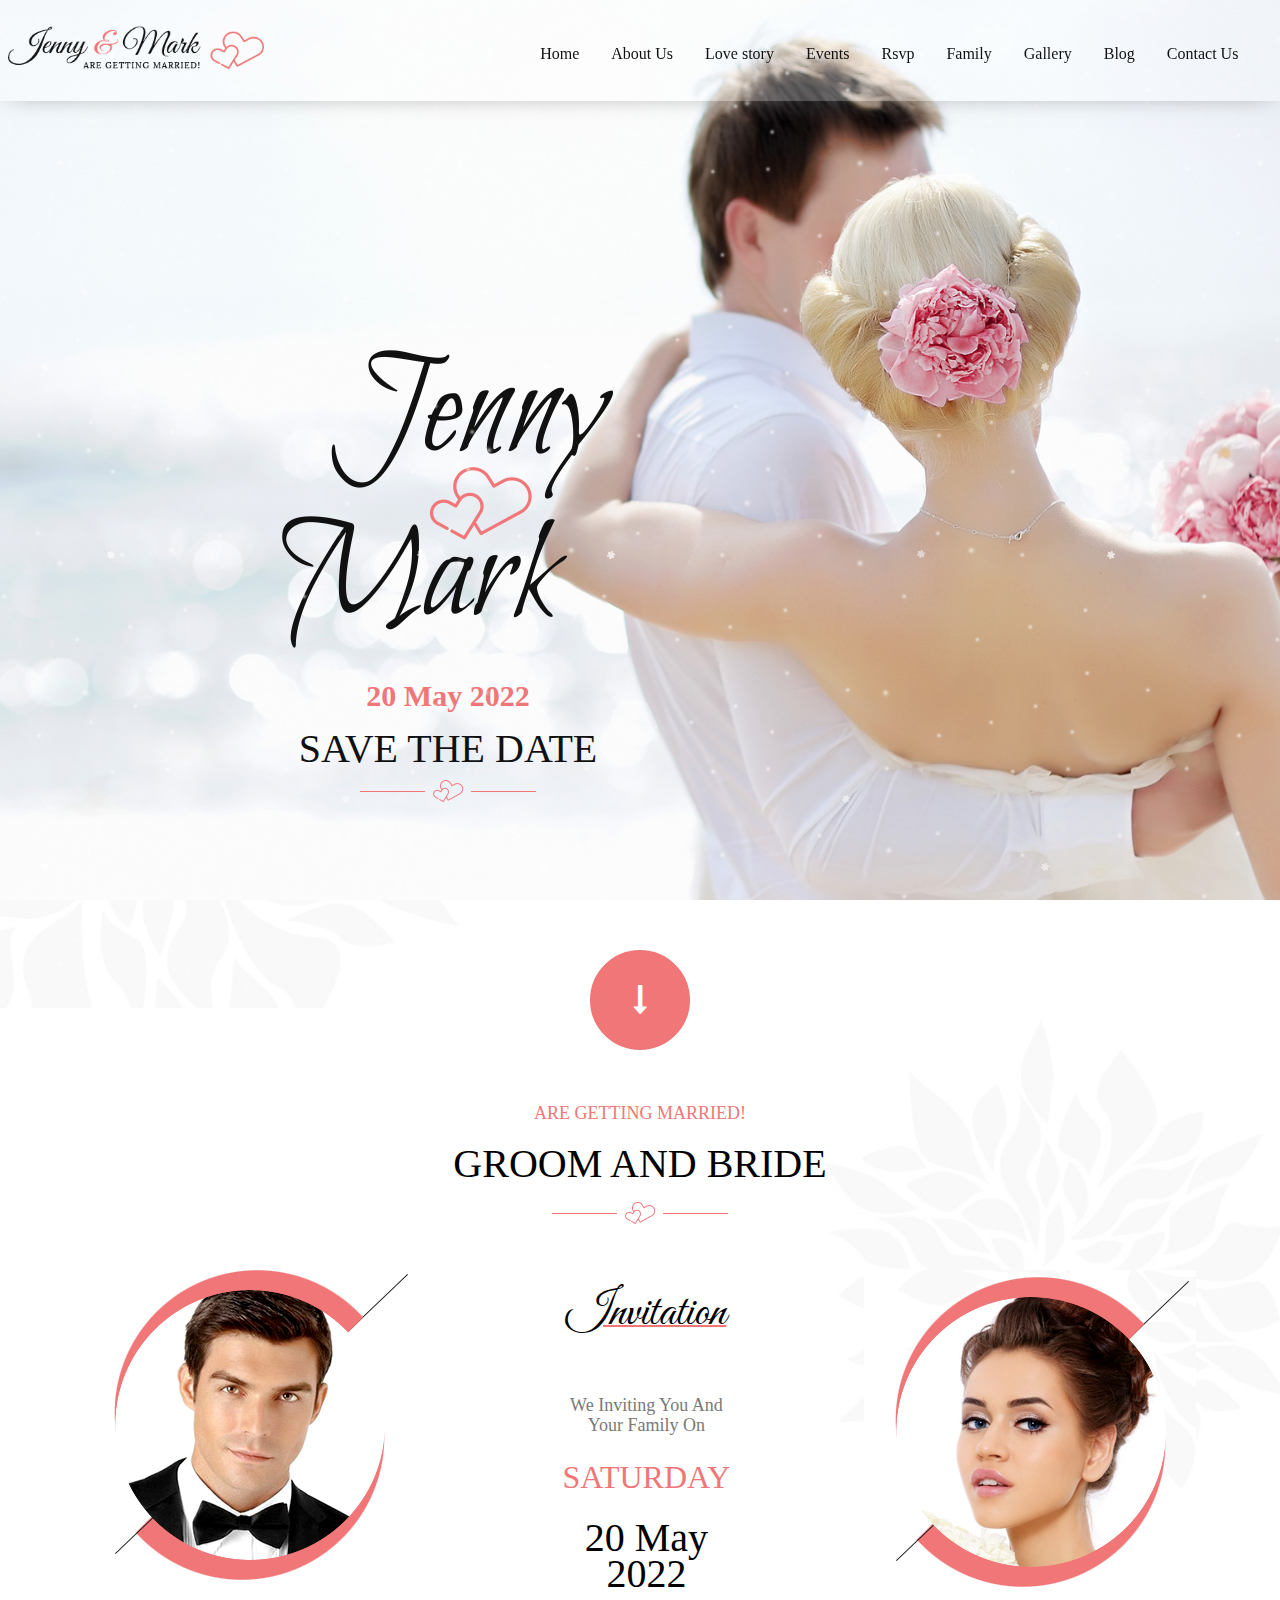
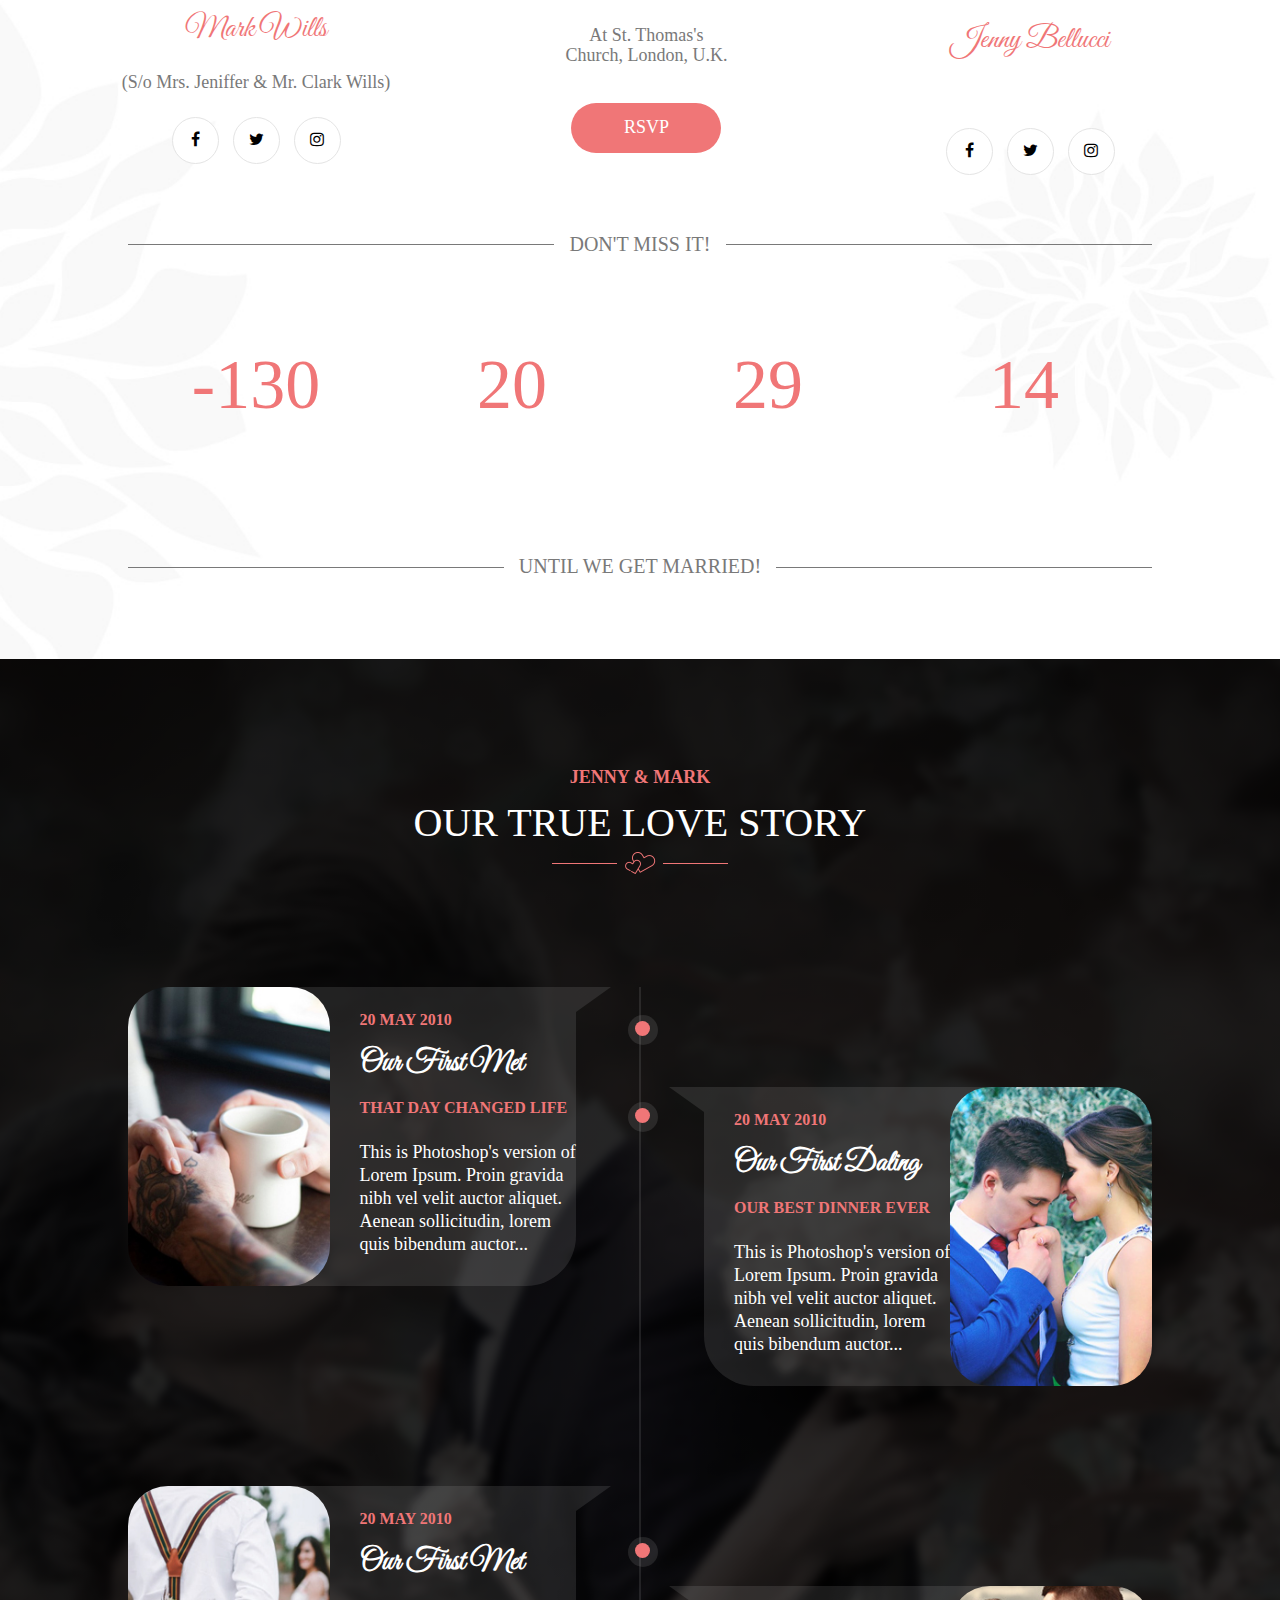
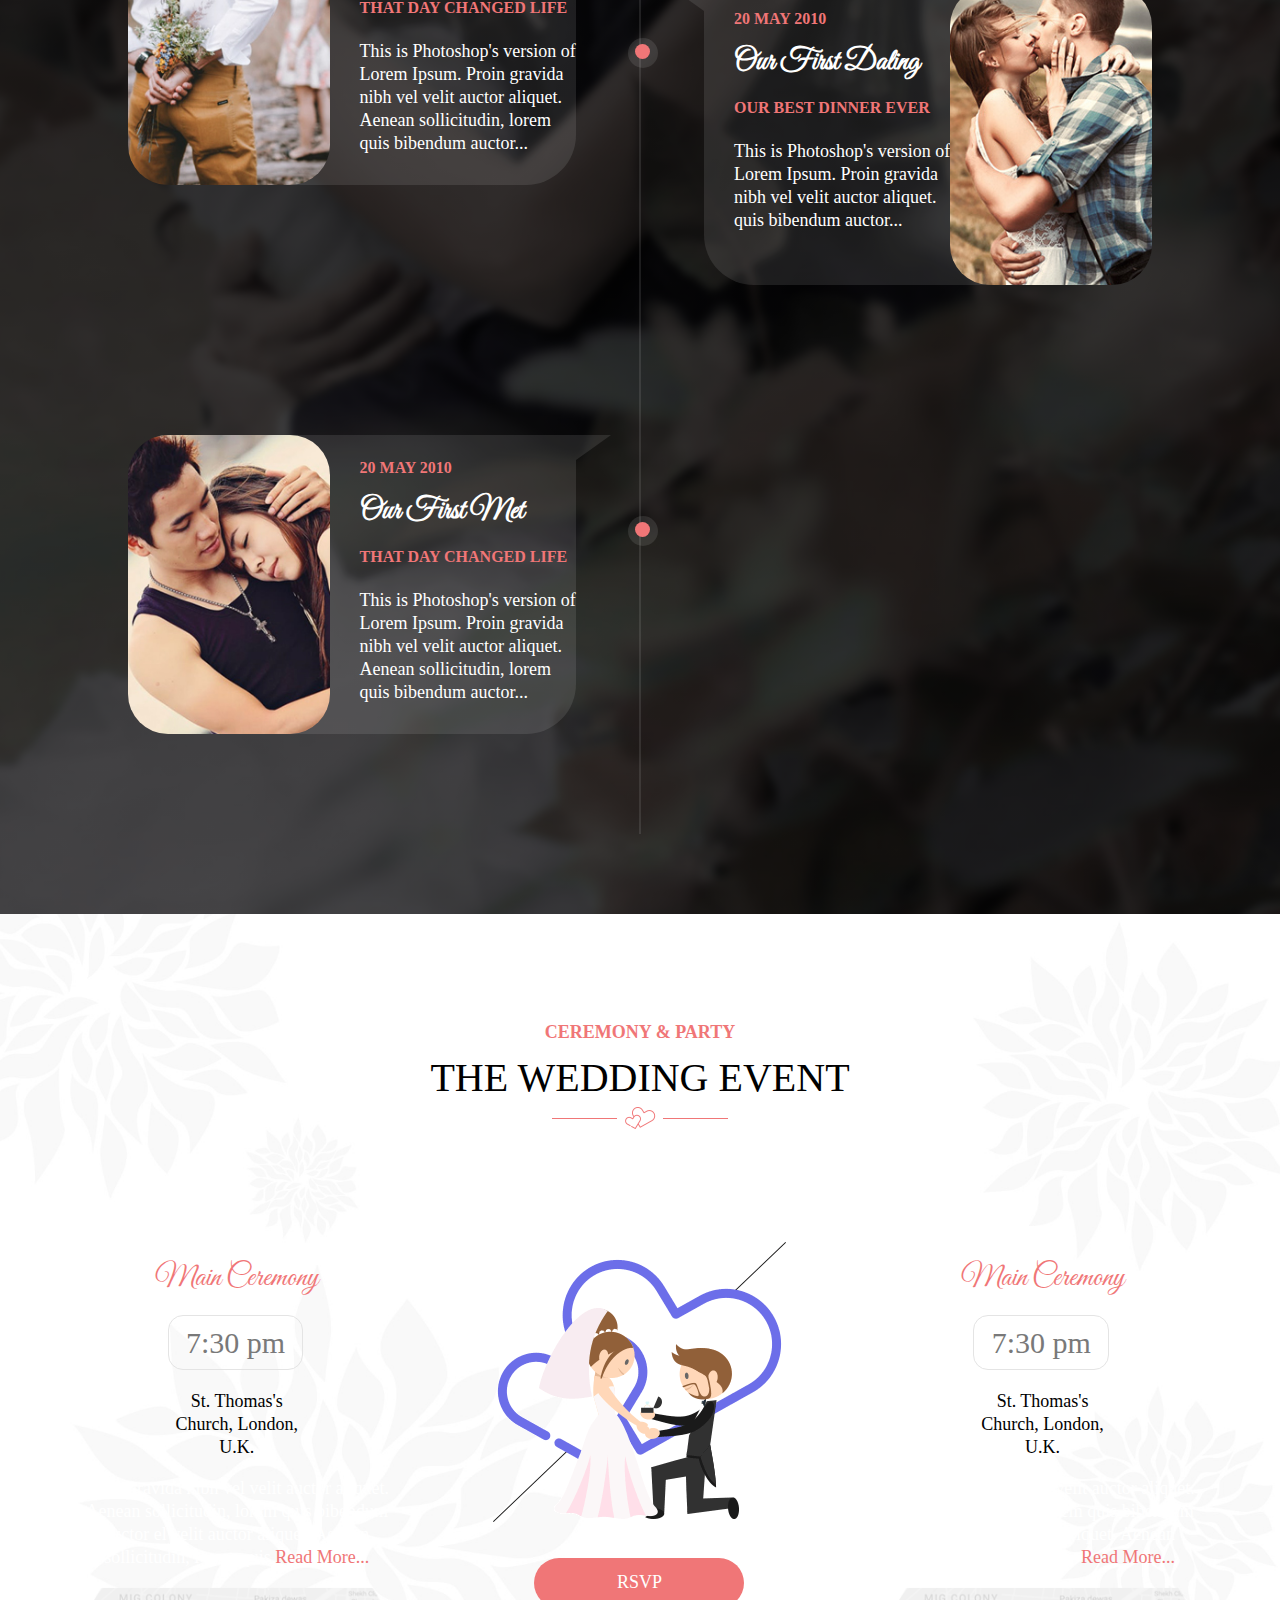
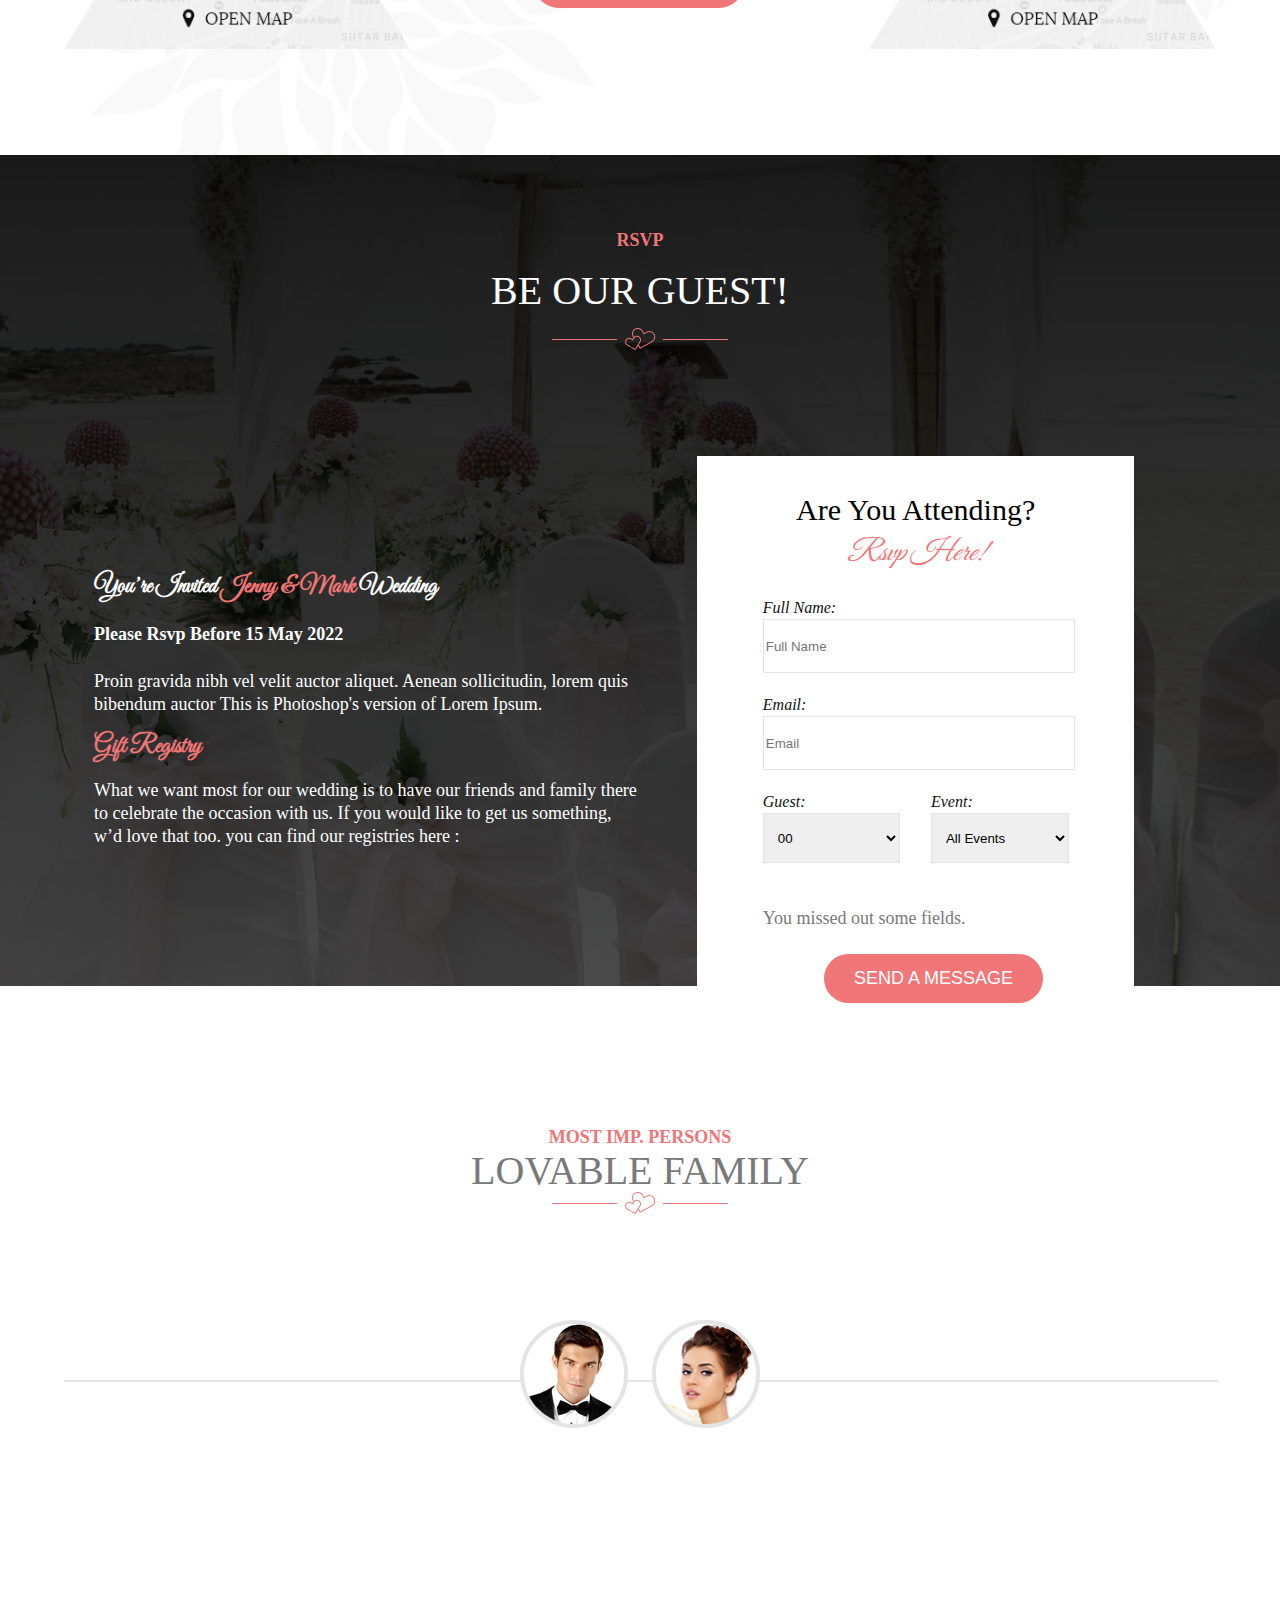
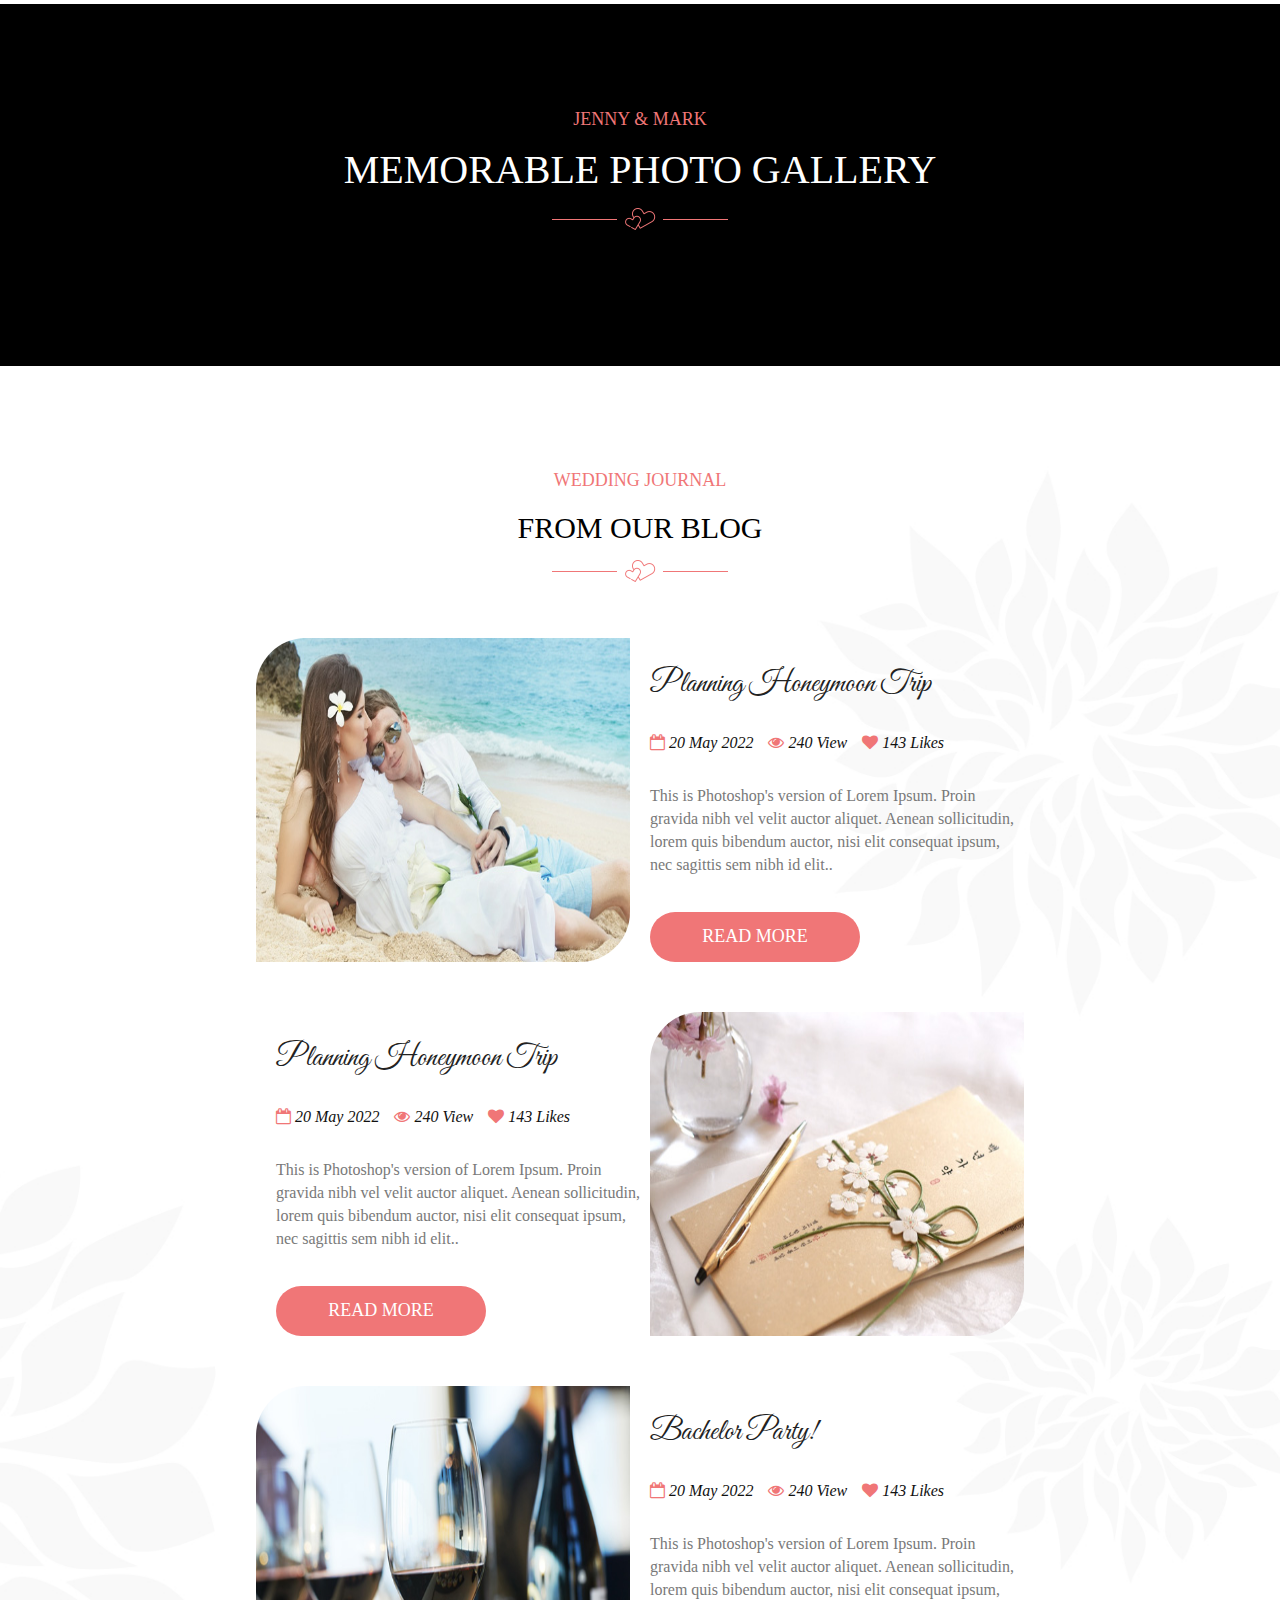
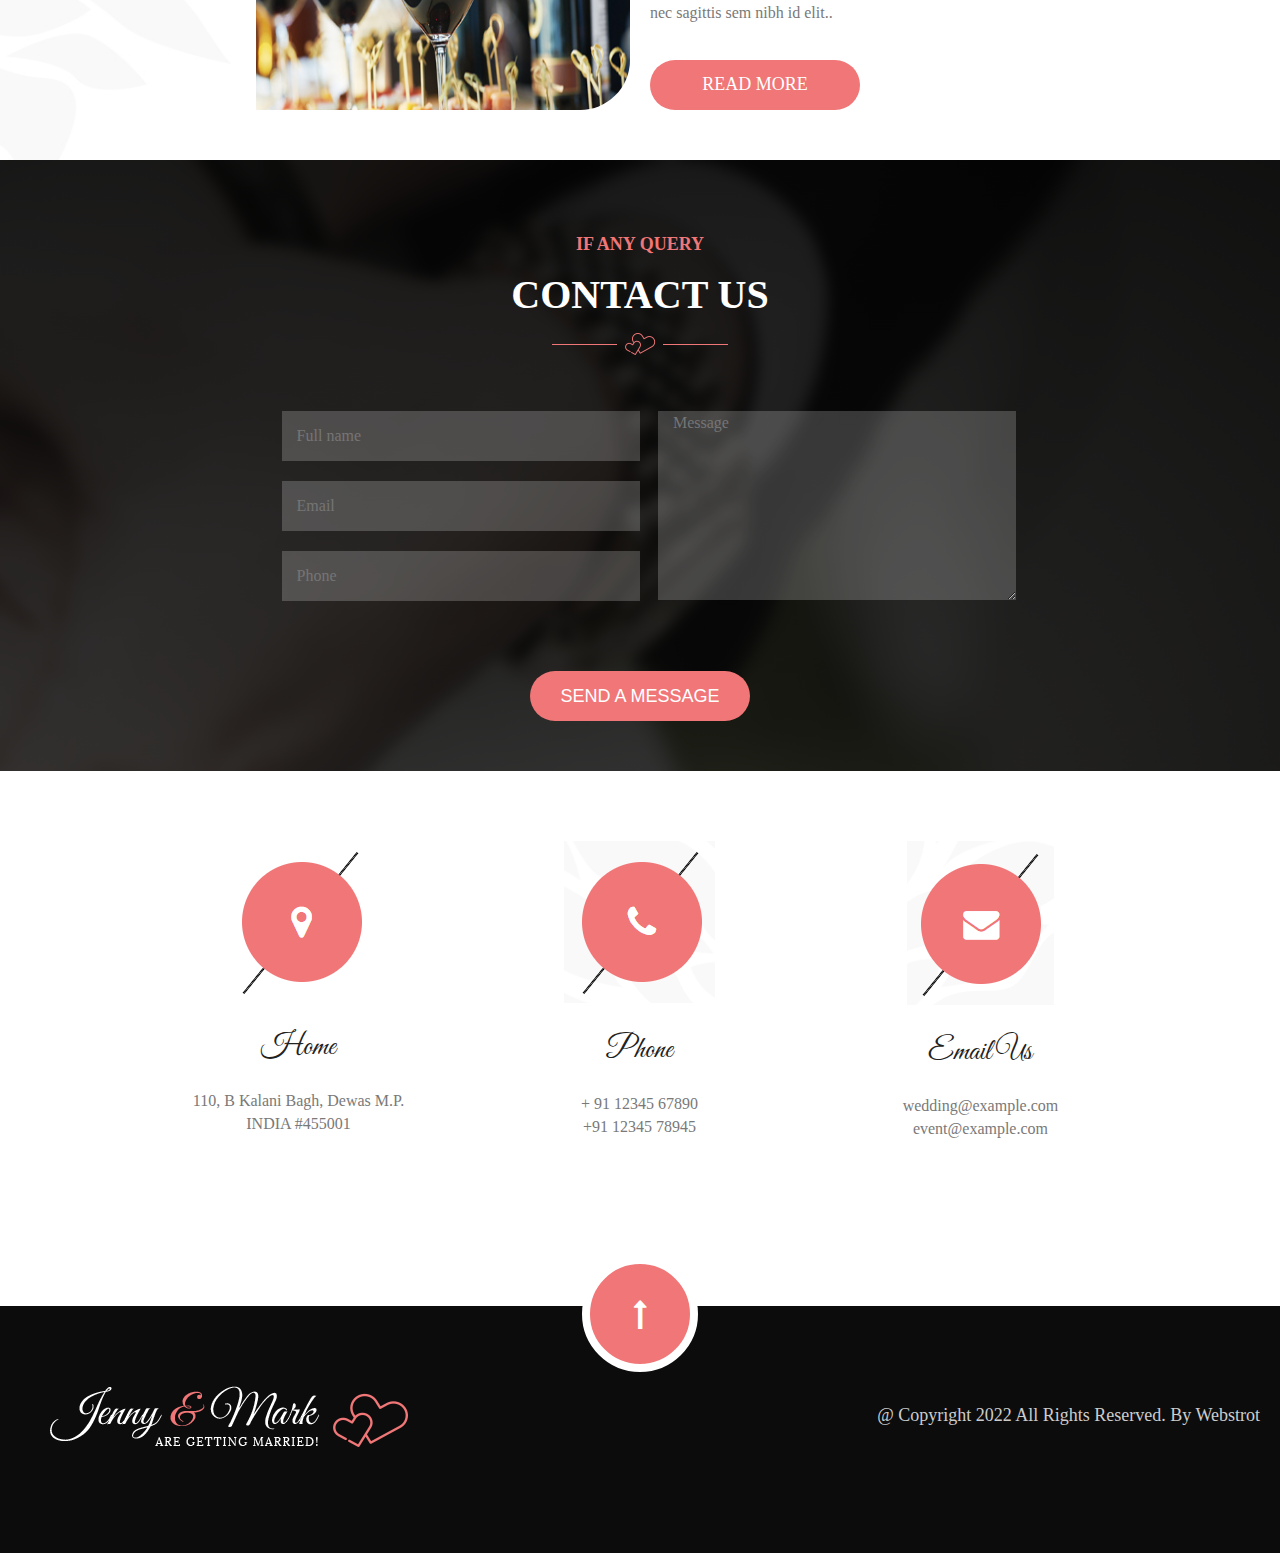
==== commit c3d91441: "done" ====
--- a/index.html
+++ b/index.html
@@ -17,7 +17,9 @@
     <!-- <link rel="stylesheet" href="slideShow.css"> -->
 
     <!-- OWL CSS -->
-
+    <link rel="preconnect" href="https://fonts.googleapis.com">
+    <link rel="preconnect" href="https://fonts.gstatic.com" crossorigin>
+    <link href="https://fonts.googleapis.com/css2?family=Great+Vibes&display=swap" rel="stylesheet">
 
 
 
@@ -34,7 +36,7 @@
                     <li><a href="#section2">Love story</a></li>
                     <li><a href="#section3">Events</a></li>
                     <li><a href="#section4">Rsvp</a></li>
-                    <li><a href="">Family</a></li>
+                    <li><a href="#section5">Family</a></li>
                     <li><a href="#section6">Gallery</a></li>
                     <li><a href="#section7">Blog</a></li>
                     <li><a href="#section8">Contact Us</a></li>
@@ -55,7 +57,7 @@
                                 <li><a href="#section2">Love story</a></li>
                                 <li><a href="#section3">Events</a></li>
                                 <li><a href="#section4">Rsvp</a></li>
-                                <li><a href="">Family</a></li>
+                                <li><a href="#section5">Family</a></li>
                                 <li><a href="#section6">Gallery</a></li>
                                 <li><a href="#section7">Blog</a></li>
                                 <li><a href="#section8">Contact Us</a></li>
@@ -470,9 +472,115 @@
 
     <div id="section5">
         <div class="section5_header">
-            <h4>MOST IMP. PERSONS</h4>
-            <h1>LOVAVLE FAMILY</h1>
-            <img src="images/heading.png" alt="">
+            <div class="container_header">
+                <h4>most imp. persons</h4>
+                <h1>Lovable Family</h1>
+                <img src="images/heading.png" alt="">
+            </div>
+
+        </div>
+        <div class="container_tab">
+            <div class="tab">
+                <div class="tab1">
+                    <img src="images/tab1.jpg" class="tablinks" onclick="openCity(event, 'groom_family')"
+                        id="defaultOpen">
+                    <p>Mark</p>
+                </div>
+                <div class="tab2">
+                    <img src="images/tab2.jpg" class="tablinks" onclick="openCity(event, 'bride_family')" id="img_tab1">
+                    <p>Jenny</p>
+                </div>
+            </div>
+        </div>
+
+        <div id="groom_family" class="tabcontent">
+            <div class="family-owl owl-carousel owl-theme">
+                <div class="item">
+                    <img src="images/father_groom.PNG" alt="" id="img-tab">
+                    <h2>Mr. Clark Wills</h2>
+                    <p>(Mark’s Father)</p>
+                    <ul>
+                        <li><a href="#"><i class="fa fa-facebook" aria-hidden="true"></i></a></li>
+                        <li><a href="#"><i class="fa fa-twitter" aria-hidden="true"></i></a></li>
+                        <li><a href="#"><i class="fa fa-instagram" aria-hidden="true"></i></a></li>
+                    </ul>
+                </div>
+                <div class="item">
+                    <img src="images/mother_groom.PNG" alt="" id="img-tab">
+                    <h2>Jeniffer Wills</h2>
+                    <p>(Mark’s Mother)</p>
+                    <ul>
+                        <li><a href="#"><i class="fa fa-facebook" aria-hidden="true"></i></a></li>
+                        <li><a href="#"><i class="fa fa-twitter" aria-hidden="true"></i></a></li>
+                        <li><a href="#"><i class="fa fa-instagram" aria-hidden="true"></i></a></li>
+                    </ul>
+                </div>
+                <div class="item">
+                    <img src="images/sister_groom.PNG" alt="" id="img-tab">
+                    <h2>Carolyn</h2>
+                    <p>(Mark’s Sister)</p>
+                    <ul>
+                        <li><a href="#"><i class="fa fa-facebook" aria-hidden="true"></i></a></li>
+                        <li><a href="#"><i class="fa fa-twitter" aria-hidden="true"></i></a></li>
+                        <li><a href="#"><i class="fa fa-instagram" aria-hidden="true"></i></a></li>
+                    </ul>
+                </div>
+                <div class="item">
+                    <img src="images/brother_groom.PNG" alt="" id="img-tab">
+                    <h2>Donald</h2>
+                    <p>(Mark’s Brother)</p>
+                    <ul>
+                        <li><a href="#"><i class="fa fa-facebook" aria-hidden="true"></i></a></li>
+                        <li><a href="#"><i class="fa fa-twitter" aria-hidden="true"></i></a></li>
+                        <li><a href="#"><i class="fa fa-instagram" aria-hidden="true"></i></a></li>
+                    </ul>
+                </div>
+            </div>
+        </div>
+
+        <div id="bride_family" class="tabcontent">
+            <div class="family-owl owl-carousel owl-theme">
+                <div class="item">
+                    <img src="images/father_bride.PNG" alt="" id="img-tab">
+                    <h2>Donald</h2>
+                    <p>(Jenny’s Father)</p>
+                    <ul>
+                        <li><a href="#"><i class="fa fa-facebook" aria-hidden="true"></i></a></li>
+                        <li><a href="#"><i class="fa fa-twitter" aria-hidden="true"></i></a></li>
+                        <li><a href="#"><i class="fa fa-instagram" aria-hidden="true"></i></a></li>
+                    </ul>
+                </div>
+                <div class="item">
+                    <img src="images/mother_bride.PNG" alt="" id="img-tab">
+                    <h2>Jeniffer Wills</h2>
+                    <p>(Jenny’s Mother)</p>
+                    <ul>
+                        <li><a href="#"><i class="fa fa-facebook" aria-hidden="true"></i></a></li>
+                        <li><a href="#"><i class="fa fa-twitter" aria-hidden="true"></i></a></li>
+                        <li><a href="#"><i class="fa fa-instagram" aria-hidden="true"></i></a></li>
+                    </ul>
+                </div>
+                <div class="item">
+                    <img src="images/sister_bride.PNG" alt="" id="img-tab">
+                    <h2>Carolyn</h2>
+                    <p>(Jenny’s Sister)</p>
+                    <ul>
+                        <li><a href="#"><i class="fa fa-facebook" aria-hidden="true"></i></a></li>
+                        <li><a href="#"><i class="fa fa-twitter" aria-hidden="true"></i></a></li>
+                        <li><a href="#"><i class="fa fa-instagram" aria-hidden="true"></i></a></li>
+                    </ul>
+                </div>
+                <div class="item">
+                    <img src="images/brother_bride.PNG" alt="" id="img-tab">
+                    <h2>Donald</h2>
+                    <p>(Jenny’s Brother)</p>
+                    <ul>
+                        <li><a href="#"><i class="fa fa-facebook" aria-hidden="true"></i></a></li>
+                        <li><a href="#"><i class="fa fa-twitter" aria-hidden="true"></i></a></li>
+                        <li><a href="#"><i class="fa fa-instagram" aria-hidden="true"></i></a></li>
+                    </ul>
+                </div>
+            </div>
         </div>
     </div>
 
@@ -519,10 +627,10 @@
                 </div>
             </div>
 
-            
-        </div>
-
-        
+
+        </div>
+
+
     </div>
 
     <div id="section7">
@@ -754,6 +862,44 @@
         })
     </Script>
 
+    <script>
+        function openCity(evt, cityName) {
+            var i, tabcontent, tablinks;
+            tabcontent = document.getElementsByClassName("tabcontent");
+            for (i = 0; i < tabcontent.length; i++) {
+                tabcontent[i].style.display = "none";
+            }
+            tablinks = document.getElementsByClassName("tablinks");
+            for (i = 0; i < tablinks.length; i++) {
+                tablinks[i].className = tablinks[i].className.replace(" active", "");
+            }
+            document.getElementById(cityName).style.display = "block";
+            evt.currentTarget.className += " active";
+        }
+
+        // Get the element with id="defaultOpen" and click on it
+        document.getElementById("defaultOpen").click();
+    </script>
+
+    <script>
+        $('.family-owl').owlCarousel({
+            loop: true,
+            margin: 5,
+            nav: true,
+            responsive: {
+                0: {
+                    items: 1
+                },
+                600: {
+                    items: 2
+                },
+                1000: {
+                    items: 4
+                }
+            }
+        })
+    </script>
+
 </body>
 
 </html>--- a/style.css
+++ b/style.css
@@ -265,6 +265,7 @@
     text-transform: uppercase;
     font-family: 'Lora', serif;
     margin: 10px 0px 20px 0px;
+    font-weight: 400;
 }
 
 /* ----------- DOWN ----------- */
@@ -350,6 +351,9 @@
     line-height: 1.1;
     font-weight: 400;
 }
+.content2 .content2-1 p {
+    color: #797979;
+}
 
 .content2-1 ul {
     float: left;
@@ -405,6 +409,9 @@
 .content2-2_left h1 {
     font-size: 48px;
     color: #000000;
+    font-family: 'Great Vibes', cursive;
+    font-weight: 400;
+    text-decoration: 2px underline #f07677;
 }
 
 .container_invi p {
@@ -819,6 +826,7 @@
 .section2_container h1 {
     color: #ffffff;
     font-size: 30px;
+    font-family: 'Great Vibes', cursive;
 }
 
 .section2_container p {
@@ -1166,6 +1174,7 @@
     color: #f07677;
     font-size: 30px;
     font-weight: 400;
+    font-family: 'Great Vibes', cursive;
 }
 
 .section3_content h1 {
@@ -1284,6 +1293,7 @@
 .section4_content_left h2 {
     color: #ffffff;
     font-size: 24px;
+    font-family: 'Great Vibes', cursive;
 }
 
 .section4_content_left h2 span {
@@ -1324,6 +1334,7 @@
     font-style: italic;
     font-size: 30px;
     font-weight: 400;
+    font-family: 'Great Vibes', cursive;
 }
 
 /* -------------- FORM ---------------- */
@@ -1456,6 +1467,8 @@
 
 .item1 {
     text-align: center;
+    margin-left: 155px;
+    width: 90%;
 }
 
 .insert-owl .owl-dots {
@@ -1496,13 +1509,213 @@
 
 /* ------------------ SECTION5 ------------------ */
 #section5 {
-    background-image: url(images/blog_bg.jpg);
-    background-size: cover;
-    background-position: 100% 100%;
-    background-repeat: no-repeat;
-    width: 100%;
-    border: 1px solid black;
-}
+    width: 90%;
+    margin-left: 5%;
+    clear: both;
+    padding-bottom: 50px;
+  }
+  
+  .tab {
+    padding-top: 50px;
+    padding-bottom: 50px;
+    text-align: center;
+    font-family: 'Great Vibes', cursive;
+    font-size: 24px;
+    position: relative;
+  }
+  
+  .tab1,
+  .tab2 {
+    display: inline-block;
+    margin: 10px;
+  }
+  
+  .tab img {
+    border-radius: 100%;
+    border: 4px solid #e4e4e4;
+  }
+  
+  .tablinks.active img,
+  .tablinks:hover {
+    border: 4px solid #f07677;
+    animation: tab-zoom 2s infinite;
+    transition: all 0.5s;
+    color: #f07677;
+  }
+  
+  .tab1:hover {
+    color: #f07677;
+  }
+  
+  
+  
+  @keyframes tab-zoom {
+    0% {
+      transform: scale(1);
+    }
+  
+    50% {
+      transform: scale(1.1);
+    }
+  
+    100% {
+      transform: scale(1);
+    }
+  }
+  
+  .owl-carousel .owl-item #img-tab {
+    width: 100%;
+  }
+  
+  .item {
+    width: 75%;
+    text-align: center;
+    margin-left: 40px;
+  }
+  
+  .item h2 {
+    font-size: 30px;
+    text-transform: capitalize;
+    color: #111111;
+    font-weight: 400;
+  }
+  
+  .item p {
+    width: 100%;
+    text-transform: capitalize;
+    color: gray;
+  }
+  
+  .item ul {
+    float: left;
+    width: 100%;
+    margin: 0px;
+    padding: 0px;
+  }
+  
+  .item ul li {
+    list-style: none;
+    display: inline-block;
+    width: auto;
+    margin: 5px
+  }
+  
+  .item ul li a {
+    float: left;
+    width: 45px;
+    height: 45px;
+    line-height: 43px;
+    text-align: center;
+    color: #000000;
+    border: 1px solid #e4e4e4;
+    background-color: #ffffff;
+    transition: all 0.5s;
+    border-radius: 100%;
+  }
+  
+  .item ul li a:hover {
+    background-color: #f07677;
+    color: #e4e4e4;
+  }
+  
+  .family-owl .owl-nav.disabled {
+    display: block;
+  }
+  
+  .family-owl .owl-dots {
+    display: none;
+  }
+  
+  .owl-carousel .owl-nav button.owl-prev {
+    color: #111111;
+    font-size: 34px;
+    margin: 0px;
+    padding: 0px;
+    background: #e4e4e4;
+    display: inline-block;
+    cursor: pointer;
+    border-radius: 100%;
+    width: 55px;
+    height: 55px;
+    line-height: 45px;
+    text-align: center;
+    border: 5px solid #ffffff;
+    transition: all 0.5s;
+  }
+  
+  .owl-carousel .owl-nav button.owl-next {
+    color: #111111;
+    font-size: 34px;
+    margin: 0px;
+    padding: 0px;
+    background: #e4e4e4;
+    display: inline-block;
+    cursor: pointer;
+    border-radius: 100%;
+    width: 55px;
+    height: 55px;
+    line-height: 45px;
+    text-align: center;
+    border: 5px solid #ffffff;
+    transition: all 0.5s;
+  }
+  
+  .owl-carousel .owl-nav button.owl-prev:hover {
+    color: #e4e4e4;
+    background-color: #f07677;
+  }
+  
+  .owl-carousel .owl-nav button.owl-next:hover {
+    color: #e4e4e4;
+    background-color: #f07677;
+  }
+  
+  .owl-nav::after {
+    content: "";
+    position: absolute;
+    bottom: 25px;
+    left: 0;
+    right: 0;
+    border: 1px solid #e4e4e4;
+    margin: 0px auto;
+    z-index: -1;
+  }
+
+  .section5_header {
+    text-align: center;
+    position: a;
+  }
+
+  .section5_header h4 {
+    font-size: 18px;
+    color: #f07677;
+    font-family: 'Lora', serif;
+    margin: 0;
+    text-transform: uppercase;
+  }
+
+  .section5_header h1 {
+    margin: 10px 0px;
+    font-size: 40px;
+    font-family: 'Lora', serif;
+    font-weight: 400;
+    text-transform: uppercase;
+  }
+
+  .container_header {
+    padding-top: 100px;
+  }
+  .tab::after {
+    content: "";
+    position: absolute;
+    top: 120px;
+    left: 0;
+    right: 0;
+    border: 1px solid #e4e4e4;
+    width: 100%;
+    z-index: -1;
+    margin: 0px auto;
+  }
 
 /* ------------------ SECTION6 ------------------ */
 
@@ -1551,7 +1764,7 @@
 .container_seciton6_items {
     display: flex;
     width: 80%;
-    margin-left: 10%;
+    margin-left: 25%;
 
 }
 
@@ -2120,6 +2333,12 @@
         margin-left: 12%;
     }
 
+    /* -------------- SECTION INSERT ---------------- */
+    .section_insert1 .item1 {
+        width: 100%;
+        margin-left: 100px;
+    } 
+
 
 }
 
@@ -2360,12 +2579,20 @@
         margin: 0;
         text-align: center;
     }
+    .section_insert1 .item1 {
+        width: 100%;
+        margin-left: 70px;
+    } 
 }
 
 
 /*---------(max-width: 767px)) --------- */
 
 @media (max-width: 767px) {
+    .section_insert1 .item1 {
+        width: 100%;
+        margin-left: 35px;
+    } 
     .container_menu {
         display: none;
     }
